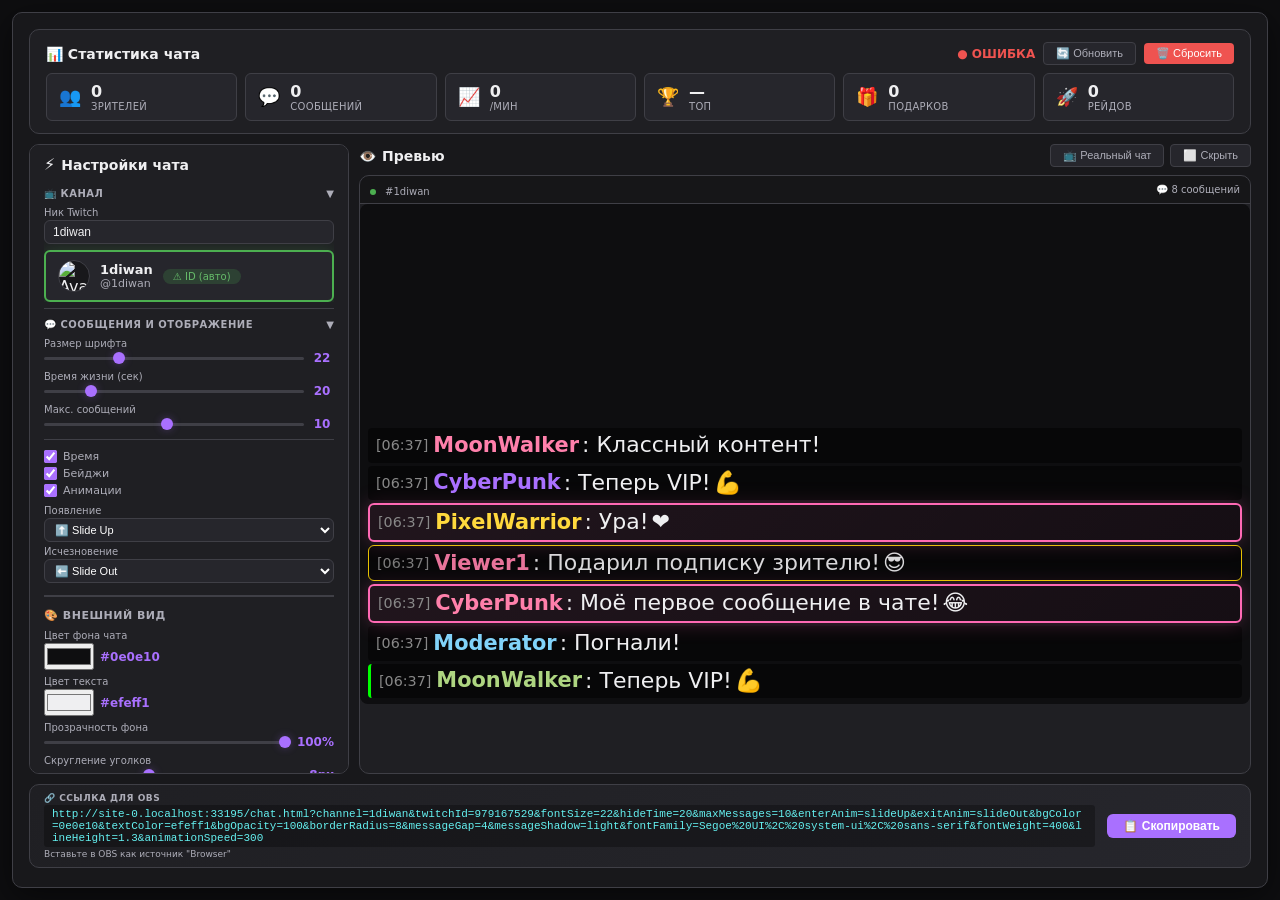
==== index.html @ 7e654dc1 "Fix conflict and set port 8080" ====
<!DOCTYPE html>
<html lang="ru">
<head>
    <meta charset="UTF-8">
    <meta name="viewport" content="width=device-width, initial-scale=1.0">
    <title>Twitch Chat Overlay - Настройка</title>
    <link rel="icon" type="image/x-icon" href="favicon.ico">
    <style>
        /* ==========================================
           ОСНОВНЫЕ СТИЛИ
           ========================================== */
        * {
            margin: 0;
            padding: 0;
            box-sizing: border-box;
        }

        :root {
            --bg-primary: #0e0e10;
            --bg-secondary: #18181b;
            --bg-card: #1f1f23;
            --bg-input: #26262c;
            --border-color: #3f3f46;
            --text-primary: #efeff1;
            --text-secondary: #adadb8;
            --accent: #a970ff;
            --accent-hover: #b481ff;
            --accent-glow: rgba(169, 112, 255, 0.3);
            --shadow: 0 8px 32px rgba(0, 0, 0, 0.5);
            --radius: 10px;
            --radius-sm: 6px;
            --transition: all 0.3s cubic-bezier(0.4, 0, 0.2, 1);
        }

        body {
            font-family: 'Segoe UI', system-ui, -apple-system, sans-serif;
            background: var(--bg-primary);
            color: var(--text-primary);
            min-height: 100vh;
            display: flex;
            justify-content: center;
            padding: 12px;
        }

        .app {
            width: 100%;
            max-width: 1400px;
            display: flex;
            flex-direction: column;
            gap: 10px;
            background: var(--bg-secondary);
            border-radius: var(--radius);
            padding: 16px;
            box-shadow: var(--shadow);
            border: 1px solid var(--border-color);
        }

        /* ==========================================
           СТАТИСТИКА (УВЕЛИЧЕННАЯ)
           ========================================== */
        .stats-panel {
            background: var(--bg-card);
            border-radius: var(--radius);
            padding: 12px 16px;
            border: 1px solid var(--border-color);
            width: 100%;
        }

        .stats-header {
            display: flex;
            justify-content: space-between;
            align-items: center;
            margin-bottom: 8px;
        }

        .stats-title {
            font-size: 14px;
            font-weight: 600;
            color: var(--text-primary);
        }

        .stats-live {
            font-size: 12px;
            font-weight: 600;
        }

        .stats-live.live {
            color: #4caf50;
            animation: livePulse 1.5s ease-in-out infinite;
        }

        .stats-live.offline {
            color: #ef5350;
            animation: none;
        }

        .stats-live.loading {
            color: #ffa726;
            animation: livePulse 1.5s ease-in-out infinite;
        }

        @keyframes livePulse {
            0%,
            100% {
                opacity: 1;
            }
            50% {
                opacity: 0.3;
            }
        }

        .stats-grid {
            display: grid;
            grid-template-columns: repeat(6, 1fr);
            gap: 8px;
        }

        .stat-card {
            background: var(--bg-input);
            border-radius: var(--radius-sm);
            padding: 8px 12px;
            display: flex;
            align-items: center;
            gap: 10px;
            border: 1px solid var(--border-color);
            transition: var(--transition);
        }

        .stat-card:hover {
            border-color: var(--accent);
        }

        .stat-icon {
            font-size: 18px;
            flex-shrink: 0;
            line-height: 1;
        }

        .stat-info {
            flex: 1;
            min-width: 0;
        }

        .stat-value {
            font-size: 16px;
            font-weight: 700;
            color: var(--text-primary);
            line-height: 1.2;
        }

        .stat-label {
            font-size: 10px;
            color: var(--text-secondary);
            text-transform: uppercase;
            letter-spacing: 0.3px;
        }

        .stats-actions {
            display: flex;
            align-items: center;
            gap: 8px;
        }

        .stats-actions button {
            background: var(--bg-input);
            border: 1px solid var(--border-color);
            border-radius: 4px;
            color: var(--text-secondary);
            padding: 4px 12px;
            font-size: 11px;
            cursor: pointer;
            transition: var(--transition);
        }

        .stats-actions button:hover {
            border-color: var(--accent);
            color: var(--text-primary);
        }

        .stats-actions button.danger {
            background: #ef5350;
            border-color: #ef5350;
            color: white;
        }

        .stats-actions button.danger:hover {
            background: #d32f2f;
        }

        /* ==========================================
           ОСНОВНАЯ СЕТКА
           ========================================== */
        .main-grid {
            display: grid;
            grid-template-columns: 320px 1fr;
            gap: 10px;
            width: 100%;
        }

        /* ==========================================
           НАСТРОЙКИ (АККОРДЕОН)
           ========================================== */
        .settings-panel {
            background: var(--bg-card);
            border-radius: var(--radius);
            padding: 10px 14px;
            border: 1px solid var(--border-color);
            max-height: 70vh;
            overflow-y: auto;
        }

        .settings-panel::-webkit-scrollbar {
            width: 3px;
        }

        .settings-panel::-webkit-scrollbar-thumb {
            background: var(--border-color);
            border-radius: 2px;
        }

        .settings-panel h2 {
            font-size: 14px;
            font-weight: 700;
            color: var(--text-primary);
            margin-bottom: 10px;
            display: flex;
            align-items: center;
            gap: 6px;
        }

        .settings-panel h2 .icon {
            font-size: 16px;
        }

        .accordion-section {
            margin-bottom: 6px;
            border-bottom: 1px solid var(--border-color);
            padding-bottom: 6px;
        }

        .accordion-section:last-child {
            border-bottom: none;
            margin-bottom: 0;
            padding-bottom: 0;
        }

        .accordion-header {
            display: flex;
            justify-content: space-between;
            align-items: center;
            cursor: pointer;
            padding: 4px 0;
            user-select: none;
            transition: var(--transition);
        }

        .accordion-header:hover {
            color: var(--text-primary);
        }

        .accordion-header .section-title {
            font-size: 10px;
            font-weight: 600;
            text-transform: uppercase;
            letter-spacing: 0.5px;
            color: var(--text-secondary);
        }

        .accordion-header .arrow {
            font-size: 10px;
            color: var(--text-secondary);
            transition: transform 0.3s;
        }

        .accordion-header .arrow.collapsed {
            transform: rotate(-90deg);
        }

        .accordion-body {
            overflow: hidden;
            max-height: 500px;
            transition: max-height 0.3s ease, padding 0.3s ease;
            padding-top: 4px;
        }

        .accordion-body.collapsed {
            max-height: 0;
            padding-top: 0;
        }

        .form-group {
            margin-bottom: 6px;
        }

        .form-group:last-child {
            margin-bottom: 0;
        }

        .form-group label {
            display: block;
            font-size: 10px;
            font-weight: 500;
            color: var(--text-secondary);
            margin-bottom: 2px;
        }

        .form-group .input-wrapper {
            display: flex;
            align-items: center;
            gap: 6px;
        }

        .form-group input[type="text"] {
            flex: 1;
            padding: 4px 8px;
            background: var(--bg-input);
            border: 1px solid var(--border-color);
            border-radius: var(--radius-sm);
            color: var(--text-primary);
            font-size: 12px;
            transition: var(--transition);
            outline: none;
        }

        .form-group input[type="text"]:focus {
            border-color: var(--accent);
            box-shadow: 0 0 0 2px var(--accent-glow);
        }

        .form-group input[type="range"] {
            flex: 1;
            -webkit-appearance: none;
            appearance: none;
            height: 3px;
            background: var(--border-color);
            border-radius: 2px;
            outline: none;
            cursor: pointer;
        }

        .form-group input[type="range"]::-webkit-slider-thumb {
            -webkit-appearance: none;
            appearance: none;
            width: 12px;
            height: 12px;
            border-radius: 50%;
            background: var(--accent);
            cursor: pointer;
            box-shadow: 0 0 8px var(--accent-glow);
        }

        .form-group input[type="range"]::-moz-range-thumb {
            width: 12px;
            height: 12px;
            border-radius: 50%;
            background: var(--accent);
            cursor: pointer;
            border: none;
        }

        .range-value {
            min-width: 24px;
            text-align: center;
            font-size: 12px;
            font-weight: 600;
            color: var(--accent);
        }

        .checkbox-group {
            display: flex;
            align-items: center;
            gap: 6px;
            padding: 2px 0;
            cursor: pointer;
        }

        .checkbox-group input[type="checkbox"] {
            width: 13px;
            height: 13px;
            accent-color: var(--accent);
            cursor: pointer;
            flex-shrink: 0;
        }

        .checkbox-group label {
            font-size: 11px;
            color: var(--text-secondary);
            cursor: pointer;
            margin-bottom: 0;
        }

        .settings-select {
            width: 100%;
            padding: 4px 6px;
            background: var(--bg-input);
            border: 1px solid var(--border-color);
            border-radius: var(--radius-sm);
            color: white;
            font-size: 11px;
            outline: none;
            transition: var(--transition);
        }

        .settings-select:focus {
            border-color: var(--accent);
        }

        /* ==========================================
           КАРТОЧКА КАНАЛА (С ОБВОДКОЙ)
           ========================================== */
        .channel-card {
            background: var(--bg-input);
            border-radius: var(--radius-sm);
            padding: 8px 12px;
            margin-top: 4px;
            display: none;
            align-items: center;
            gap: 10px;
            border: 2px solid transparent;
            transition: border-color 0.3s, box-shadow 0.3s;
        }

        .channel-card.visible {
            display: flex;
            animation: slideDown 0.3s ease-out;
        }

        .channel-card.found {
            border-color: #4caf50;
            box-shadow: 0 0 16px rgba(76, 175, 80, 0.25);
        }

        .channel-card.error {
            border-color: #ef5350;
            box-shadow: 0 0 16px rgba(244, 67, 54, 0.25);
        }

        .channel-card .avatar {
            width: 32px;
            height: 32px;
            border-radius: 50%;
            background: var(--bg-secondary);
            flex-shrink: 0;
            overflow: hidden;
            border: 1px solid var(--border-color);
        }

        .channel-card .avatar img {
            width: 100%;
            height: 100%;
            object-fit: cover;
        }

        .channel-card .info .name {
            font-size: 13px;
            font-weight: 600;
            color: var(--text-primary);
            line-height: 1.2;
        }

        .channel-card .info .login {
            font-size: 11px;
            color: var(--text-secondary);
        }

        .channel-card .status-badge {
            font-size: 10px;
            padding: 2px 10px;
            border-radius: 12px;
            font-weight: 500;
            flex-shrink: 0;
        }

        .channel-card .status-badge.loading {
            background: rgba(255, 165, 0, 0.2);
            color: #ffa726;
        }

        .channel-card .status-badge.found {
            background: rgba(76, 175, 80, 0.2);
            color: #66bb6a;
        }

        .channel-card .status-badge.error {
            background: rgba(244, 67, 54, 0.2);
            color: #ef5350;
        }

        /* ==========================================
           ПРЕВЬЮ
           ========================================== */
        .preview-panel {
            display: flex;
            flex-direction: column;
            gap: 8px;
        }

        .preview-panel .preview-header-row {
            display: flex;
            justify-content: space-between;
            align-items: center;
        }

        .preview-panel .preview-header-row h2 {
            font-size: 14px;
            font-weight: 700;
            color: var(--text-primary);
            display: flex;
            align-items: center;
            gap: 6px;
            margin: 0;
        }

        .preview-panel .preview-header-row .preview-actions {
            display: flex;
            gap: 6px;
        }

        .preview-panel .preview-header-row button {
            background: var(--bg-input);
            border: 1px solid var(--border-color);
            border-radius: 4px;
            color: var(--text-secondary);
            padding: 4px 12px;
            font-size: 11px;
            cursor: pointer;
            transition: var(--transition);
        }

        .preview-panel .preview-header-row button:hover {
            border-color: var(--accent);
            color: var(--text-primary);
        }

        .preview-panel .preview-header-row button.active {
            background: var(--accent);
            border-color: var(--accent);
            color: white;
        }

        .preview-container {
            flex: 1;
            background: var(--bg-card);
            border-radius: var(--radius);
            border: 1px solid var(--border-color);
            overflow: hidden;
            position: relative;
            min-height: 300px;
            display: flex;
            flex-direction: column;
        }

        .preview-container .preview-header {
            padding: 4px 10px;
            background: rgba(0, 0, 0, 0.3);
            border-bottom: 1px solid var(--border-color);
            display: flex;
            justify-content: space-between;
            align-items: center;
            flex-shrink: 0;
        }

        .preview-container .preview-header .dot {
            display: inline-block;
            width: 6px;
            height: 6px;
            border-radius: 50%;
            background: #4caf50;
            margin-right: 4px;
            animation: pulse 2s infinite;
        }

        .preview-container .preview-header .label {
            font-size: 10px;
            color: var(--text-secondary);
            font-weight: 500;
        }

        .preview-container .preview-header .stats {
            font-size: 10px;
            color: var(--text-secondary);
        }

        .preview-chat {
            flex: 1;
            padding: 6px 8px;
            overflow: hidden;
            display: flex;
            flex-direction: column-reverse;
            gap: 3px;
            background: radial-gradient(ellipse at center, rgba(169, 112, 255, 0.05), transparent);
            min-height: 200px;
            max-height: 500px;
            overflow-y: auto;
        }

        .preview-chat::-webkit-scrollbar {
            width: 3px;
        }

        .preview-chat::-webkit-scrollbar-thumb {
            background: var(--border-color);
            border-radius: 2px;
        }

        .preview-chat .msg {
            background: rgba(0, 0, 0, 0.5);
            padding: 3px 8px;
            border-radius: 4px;
            font-size: 12px;
            line-height: 1.3;
            display: flex;
            align-items: center;
            gap: 3px;
            flex-wrap: wrap;
            flex-shrink: 0;
        }

        .preview-chat .msg .time {
            color: #888;
            font-size: 0.65em;
            margin-right: 2px;
            flex-shrink: 0;
        }

        .preview-chat .msg .badge {
            width: 14px;
            height: 14px;
            vertical-align: middle;
            flex-shrink: 0;
            border-radius: 3px;
            display: inline-block;
        }

        .preview-chat .msg .username {
            font-weight: 700;
            flex-shrink: 0;
            font-size: 0.95em;
        }

        .preview-chat .msg .emote {
            height: 1.1em;
            width: auto;
            vertical-align: middle;
            display: inline-block;
        }

        .preview-chat .msg .text-content {
            display: inline;
            word-break: break-word;
        }

        .preview-chat .msg.broadcaster {
            border-left: 3px solid #ff0000 !important;
            padding-left: 8px !important;
        }

        .preview-chat .msg.moderator {
            border-left: 3px solid #00ff00 !important;
            padding-left: 8px !important;
        }

        .preview-chat .msg.vip {
            border-left: 3px solid #ff00ff !important;
            padding-left: 8px !important;
        }

        .preview-chat .msg.activity {
            border: 1px solid transparent !important;
            border-radius: 6px !important;
            padding: 3px 8px !important;
        }

        .preview-chat .msg.raid {
            border-color: #4caf50 !important;
        }

        .preview-chat .msg.first-message {
            border-color: #f06292 !important;
        }

        .preview-chat .msg.gift-sub {
            border-color: #ffd700 !important;
            opacity: 0.9 !important;
        }

        .preview-chat .msg.vip-assign {
            border-color: #ffb300 !important;
        }

        .preview-chat .msg.birthday {
            border-color: #ff8a65 !important;
        }

        .preview-chat .msg.mod-assign {
            border-color: #42a5f5 !important;
        }

        .preview-empty {
            flex: 1;
            display: flex;
            flex-direction: column;
            align-items: center;
            justify-content: center;
            color: var(--text-secondary);
            font-size: 12px;
            gap: 4px;
        }

        .preview-empty .icon {
            font-size: 28px;
            opacity: 0.3;
        }

        /* ==========================================
           РЕАЛЬНЫЙ ЧАТ
           ========================================== */
        #realChatContainer {
            display: none;
            flex: 1;
            padding: 6px 8px;
            overflow-y: auto;
            flex-direction: column;
            gap: 3px;
            background: radial-gradient(ellipse at center, rgba(169, 112, 255, 0.05), transparent);
            min-height: 200px;
            max-height: 500px;
        }

        #realChatContainer::-webkit-scrollbar {
            width: 3px;
        }

        #realChatContainer::-webkit-scrollbar-thumb {
            background: var(--border-color);
            border-radius: 2px;
        }

        #realChatMessages {
            display: flex;
            flex-direction: column-reverse;
            gap: 3px;
            flex: 1;
        }

        #realChatMessages .msg {
            background: rgba(0, 0, 0, 0.5);
            padding: 3px 8px;
            border-radius: 4px;
            font-size: 12px;
            line-height: 1.3;
            display: flex;
            align-items: center;
            gap: 3px;
            flex-wrap: wrap;
            flex-shrink: 0;
        }

        #realChatMessages .msg .time {
            color: #888;
            font-size: 0.65em;
            margin-right: 2px;
            flex-shrink: 0;
        }

        #realChatMessages .msg .badge {
            width: 14px;
            height: 14px;
            vertical-align: middle;
            flex-shrink: 0;
            border-radius: 3px;
            display: inline-block;
        }

        #realChatMessages .msg .username {
            font-weight: 700;
            flex-shrink: 0;
            font-size: 0.95em;
        }

        #realChatMessages .msg .emote {
            height: 1.1em;
            width: auto;
            vertical-align: middle;
            display: inline-block;
        }

        #realChatMessages .msg.broadcaster {
            border-left: 3px solid #ff0000 !important;
            padding-left: 8px !important;
        }

        #realChatMessages .msg.moderator {
            border-left: 3px solid #00ff00 !important;
            padding-left: 8px !important;
        }

        #realChatMessages .msg.vip {
            border-left: 3px solid #ff00ff !important;
            padding-left: 8px !important;
        }

        #realChatMessages .msg.activity {
            border: 1px solid transparent !important;
            border-radius: 6px !important;
            padding: 3px 8px !important;
        }

        #realChatMessages .msg.raid {
            border-color: #4caf50 !important;
        }

        #realChatMessages .msg.first-message {
            border-color: #f06292 !important;
        }

        #realChatMessages .msg.gift-sub {
            border-color: #ffd700 !important;
            opacity: 0.9 !important;
        }

        #realChatMessages .msg.vip-assign {
            border-color: #ffb300 !important;
        }

        #realChatMessages .msg.birthday {
            border-color: #ff8a65 !important;
        }

        #realChatMessages .msg.mod-assign {
            border-color: #42a5f5 !important;
        }

        /* ==========================================
           НИЖНЯЯ КАРТОЧКА
           ========================================== */
        .footer-card {
            background: linear-gradient(135deg, var(--bg-card), var(--bg-input));
            border-radius: var(--radius);
            padding: 8px 14px;
            border: 1px solid var(--border-color);
            display: flex;
            align-items: center;
            gap: 12px;
            flex-wrap: wrap;
            width: 100%;
        }

        .footer-card .link-info {
            flex: 1;
            min-width: 120px;
        }

        .footer-card .link-info .label {
            font-size: 9px;
            font-weight: 600;
            text-transform: uppercase;
            letter-spacing: 0.5px;
            color: var(--text-secondary);
            margin-bottom: 2px;
        }

        .footer-card .link-info .url {
            font-family: 'Courier New', monospace;
            font-size: 11px;
            color: #64f0f0;
            word-break: break-all;
            background: rgba(0, 0, 0, 0.3);
            padding: 3px 8px;
            border-radius: 3px;
            display: inline-block;
            max-width: 100%;
        }

        .footer-card .link-info .hint {
            font-size: 9px;
            color: var(--text-secondary);
            margin-top: 2px;
        }

        .footer-card .btn-copy {
            padding: 5px 16px;
            background: var(--accent);
            border: none;
            border-radius: var(--radius-sm);
            color: white;
            font-size: 12px;
            font-weight: 600;
            cursor: pointer;
            transition: var(--transition);
            white-space: nowrap;
        }

        .footer-card .btn-copy:hover {
            background: var(--accent-hover);
            transform: translateY(-1px);
            box-shadow: 0 4px 16px var(--accent-glow);
        }

        .footer-card .btn-copy.copied {
            background: #43a047;
        }

        /* ==========================================
           АНИМАЦИИ
           ========================================== */
        @keyframes slideDown {
            from {
                opacity: 0;
                transform: translateY(-6px);
            }
            to {
                opacity: 1;
                transform: translateY(0);
            }
        }

        @keyframes pulse {
            0%,
            100% {
                opacity: 1;
            }
            50% {
                opacity: 0.4;
            }
        }

        @keyframes enterFade {
            from {
                opacity: 0;
            }
            to {
                opacity: 1;
            }
        }

        @keyframes enterSlideUp {
            from {
                opacity: 0;
                transform: translateY(20px);
            }
            to {
                opacity: 1;
                transform: translateY(0);
            }
        }

        @keyframes enterSlideLeft {
            from {
                opacity: 0;
                transform: translateX(-20px);
            }
            to {
                opacity: 1;
                transform: translateX(0);
            }
        }

        @keyframes enterScale {
            from {
                opacity: 0;
                transform: scale(0.7);
            }
            to {
                opacity: 1;
                transform: scale(1);
            }
        }

        @keyframes enterBounce {
            0% {
                opacity: 0;
                transform: scale(0.3);
            }
            50% {
                opacity: 1;
                transform: scale(1.05);
            }
            70% {
                transform: scale(0.95);
            }
            100% {
                transform: scale(1);
            }
        }

        @keyframes enterGlitch {
            0% {
                opacity: 0;
                transform: translateX(-8px) skewX(-3deg);
            }
            20% {
                opacity: 1;
                transform: translateX(4px) skewX(2deg);
            }
            40% {
                transform: translateX(-3px) skewX(-1deg);
            }
            60% {
                transform: translateX(2px) skewX(1deg);
            }
            80% {
                transform: translateX(-1px) skewX(0deg);
            }
            100% {
                transform: translateX(0) skewX(0);
            }
        }

        @keyframes exitFadeOut {
            from {
                opacity: 1;
            }
            to {
                opacity: 0;
            }
        }

        @keyframes exitSlideOut {
            from {
                opacity: 1;
                transform: translateX(0);
            }
            to {
                opacity: 0;
                transform: translateX(40px);
            }
        }

        @keyframes exitScaleOut {
            from {
                opacity: 1;
                transform: scale(1);
            }
            to {
                opacity: 0;
                transform: scale(0.3);
            }
        }

        @keyframes exitShrink {
            from {
                opacity: 1;
                transform: scale(1) translateY(0);
                max-height: 200px;
                padding: 3px 8px;
                margin-bottom: 3px;
            }
            to {
                opacity: 0;
                transform: scale(0.5) translateY(-15px);
                max-height: 0;
                padding: 0 8px;
                margin-bottom: 0;
            }
        }

        @keyframes exitExplode {
            0% {
                opacity: 1;
                transform: scale(1) rotate(0deg);
            }
            30% {
                opacity: 1;
                transform: scale(1.2) rotate(3deg);
            }
            100% {
                opacity: 0;
                transform: scale(0.1) rotate(20deg);
            }
        }

        .preview-chat .msg.enter-fade {
            animation: enterFade 0.3s ease-out forwards;
        }

        .preview-chat .msg.enter-slideUp {
            animation: enterSlideUp 0.3s ease-out forwards;
        }

        .preview-chat .msg.enter-slideLeft {
            animation: enterSlideLeft 0.3s ease-out forwards;
        }

        .preview-chat .msg.enter-scale {
            animation: enterScale 0.3s ease-out forwards;
        }

        .preview-chat .msg.enter-bounce {
            animation: enterBounce 0.5s cubic-bezier(0.34, 1.56, 0.64, 1) forwards;
        }

        .preview-chat .msg.enter-glitch {
            animation: enterGlitch 0.4s ease-out forwards;
        }

        .preview-chat .msg.exit-fadeOut {
            animation: exitFadeOut 0.3s ease-in forwards;
        }

        .preview-chat .msg.exit-slideOut {
            animation: exitSlideOut 0.3s ease-in forwards;
        }

        .preview-chat .msg.exit-scaleOut {
            animation: exitScaleOut 0.3s ease-in forwards;
        }

        .preview-chat .msg.exit-shrink {
            animation: exitShrink 0.4s ease-in forwards;
            overflow: hidden;
        }

        .preview-chat .msg.exit-explode {
            animation: exitExplode 0.4s ease-in forwards;
        }

        #realChatMessages .msg.enter-fade {
            animation: enterFade 0.3s ease-out forwards;
        }

        #realChatMessages .msg.enter-slideUp {
            animation: enterSlideUp 0.3s ease-out forwards;
        }

        #realChatMessages .msg.enter-slideLeft {
            animation: enterSlideLeft 0.3s ease-out forwards;
        }

        #realChatMessages .msg.enter-scale {
            animation: enterScale 0.3s ease-out forwards;
        }

        #realChatMessages .msg.enter-bounce {
            animation: enterBounce 0.5s cubic-bezier(0.34, 1.56, 0.64, 1) forwards;
        }

        #realChatMessages .msg.enter-glitch {
            animation: enterGlitch 0.4s ease-out forwards;
        }

        #realChatMessages .msg.exit-fadeOut {
            animation: exitFadeOut 0.3s ease-in forwards;
        }

        #realChatMessages .msg.exit-slideOut {
            animation: exitSlideOut 0.3s ease-in forwards;
        }

        #realChatMessages .msg.exit-scaleOut {
            animation: exitScaleOut 0.3s ease-in forwards;
        }

        #realChatMessages .msg.exit-shrink {
            animation: exitShrink 0.4s ease-in forwards;
            overflow: hidden;
        }

        #realChatMessages .msg.exit-explode {
            animation: exitExplode 0.4s ease-in forwards;
        }

        /* ==========================================
           АДАПТИВНОСТЬ
           ========================================== */
        @media (max-width: 1024px) {
            .main-grid {
                grid-template-columns: 1fr;
            }
            .stats-grid {
                grid-template-columns: repeat(3, 1fr);
            }
        }

        @media (max-width: 600px) {
            .app {
                padding: 8px;
            }
            .stats-grid {
                grid-template-columns: repeat(2, 1fr);
            }
            .settings-panel {
                padding: 8px 10px;
                max-height: 300px;
            }
            .footer-card {
                flex-direction: column;
                align-items: stretch;
            }
            .footer-card .btn-copy {
                justify-content: center;
            }
            .preview-container {
                min-height: 200px;
            }
            .preview-chat {
                max-height: 300px;
            }
            #realChatContainer {
                max-height: 300px;
            }
        }

        @media (max-width: 400px) {
            .stats-grid {
                grid-template-columns: 1fr;
            }
        }

        ::-webkit-scrollbar {
            width: 4px;
            height: 4px;
        }

        ::-webkit-scrollbar-track {
            background: var(--bg-secondary);
            border-radius: 2px;
        }

        ::-webkit-scrollbar-thumb {
            background: var(--border-color);
            border-radius: 2px;
        }

        ::-webkit-scrollbar-thumb:hover {
            background: var(--accent);
        }

        .toggle-btn-active {
            background: #43a047 !important;
            border-color: #43a047 !important;
            color: white !important;
        }

        .toggle-btn-active:hover {
            background: #388e3c !important;
        }

        /* ==========================================
           ПЕРВОЕ СООБЩЕНИЕ ДЛЯ ПРЕВЬЮ
           ========================================== */
        .preview-chat .msg.first-message {
            border: 2px solid #ff69b4 !important;
            box-shadow: 0 0 20px rgba(255, 105, 180, 0.25) !important;
            background: linear-gradient(135deg, rgba(255, 105, 180, 0.08), rgba(255, 20, 147, 0.03)) !important;
        }

        .preview-chat .msg.first-message .first-icon {
            display: inline-block;
            margin-right: 4px;
            font-size: 0.9em;
            vertical-align: middle;
            animation: firstSparkle 2s ease-in-out infinite;
        }

        #realChatMessages .msg.first-message {
            border: 2px solid #ff69b4 !important;
            box-shadow: 0 0 20px rgba(255, 105, 180, 0.25) !important;
            background: linear-gradient(135deg, rgba(255, 105, 180, 0.08), rgba(255, 20, 147, 0.03)) !important;
        }

        #realChatMessages .msg.first-message .first-icon {
            display: inline-block;
            margin-right: 4px;
            font-size: 0.9em;
            vertical-align: middle;
            animation: firstSparkle 2s ease-in-out infinite;
        }

        @keyframes firstSparkle {
            0%,
            100% {
                opacity: 1;
                transform: scale(1);
            }
            50% {
                opacity: 0.6;
                transform: scale(1.2);
            }
        }

    </style>
</head>
<body>

    <div class="app">
        <!-- СТАТИСТИКА -->
        <div class="stats-panel">
            <div class="stats-header">
                <span class="stats-title">📊 Статистика чата</span>
                <div style="display:flex; align-items:center; gap:8px;">
                    <span class="stats-live loading" id="statsStatus">● ЗАГРУЗКА</span>
                    <button id="refreshStatsBtn" style="background:var(--bg-input); border:1px solid var(--border-color); border-radius:4px; color:var(--text-secondary); padding:4px 12px; font-size:11px; cursor:pointer; transition:var(--transition);">
                        🔄 Обновить
                    </button>
                    <button id="resetStatsBtn" style="background:#ef5350; border:none; border-radius:4px; color:white; padding:4px 12px; font-size:11px; cursor:pointer; transition:var(--transition);">
                        🗑️ Сбросить
                    </button>
                </div>
            </div>
            <div class="stats-grid">
                <div class="stat-card">
                    <div class="stat-icon">👥</div>
                    <div class="stat-info">
                        <div class="stat-value" id="statViewers">0</div>
                        <div class="stat-label">Зрителей</div>
                    </div>
                </div>
                <div class="stat-card">
                    <div class="stat-icon">💬</div>
                    <div class="stat-info">
                        <div class="stat-value" id="statMessages">0</div>
                        <div class="stat-label">Сообщений</div>
                    </div>
                </div>
                <div class="stat-card">
                    <div class="stat-icon">📈</div>
                    <div class="stat-info">
                        <div class="stat-value" id="statSpeed">0</div>
                        <div class="stat-label">/мин</div>
                    </div>
                </div>
                <div class="stat-card">
                    <div class="stat-icon">🏆</div>
                    <div class="stat-info">
                        <div class="stat-value" id="statTopChatter">—</div>
                        <div class="stat-label">Топ</div>
                    </div>
                </div>
                <div class="stat-card">
                    <div class="stat-icon">🎁</div>
                    <div class="stat-info">
                        <div class="stat-value" id="statGifts">0</div>
                        <div class="stat-label">Подарков</div>
                    </div>
                </div>
                <div class="stat-card">
                    <div class="stat-icon">🚀</div>
                    <div class="stat-info">
                        <div class="stat-value" id="statRaids">0</div>
                        <div class="stat-label">Рейдов</div>
                    </div>
                </div>
            </div>
        </div>

        <!-- ОСНОВНАЯ СЕТКА -->
        <div class="main-grid">
            <!-- НАСТРОЙКИ (АККОРДЕОН) -->
            <div class="settings-panel">
                <h2>
                    <span class="icon">⚡</span>
                    Настройки чата
                </h2>

                <!-- Канал -->
                <div class="accordion-section">
                    <div class="accordion-header" onclick="toggleAccordion(this)">
                        <span class="section-title">📺 Канал</span>
                        <span class="arrow">▼</span>
                    </div>
                    <div class="accordion-body">
                        <div class="form-group">
                            <label for="channel">Ник Twitch</label>
                            <div class="input-wrapper">
                                <input type="text" id="channel" value="1diwan" placeholder="Введите ник">
                            </div>
                        </div>
                        <div id="channelCard" class="channel-card">
                            <div class="avatar">
                                <img id="avatarImg" src="" alt="Avatar">
                            </div>
                            <div class="info">
                                <div class="name" id="displayName">—</div>
                                <div class="login" id="channelLogin">@—</div>
                            </div>
                            <div class="status-badge" id="channelStatus">⏳ Поиск...</div>
                        </div>
                    </div>
                </div>

                <!-- Сообщения и Отображение (ОБЪЕДИНЕНО) -->
                <div class="accordion-section">
                    <div class="accordion-header" onclick="toggleAccordion(this)">
                        <span class="section-title">💬 Сообщения и отображение</span>
                        <span class="arrow">▼</span>
                    </div>
                    <div class="accordion-body">
                        <div class="form-group">
                            <label for="fontSize">Размер шрифта</label>
                            <div class="input-wrapper">
                                <input type="range" id="fontSize" min="12" max="48" value="22" step="1">
                                <span class="range-value" id="fontSizeValue">22</span>
                            </div>
                        </div>
                        <div class="form-group">
                            <label for="hideTime">Время жизни (сек)</label>
                            <div class="input-wrapper">
                                <input type="range" id="hideTime" min="0" max="120" value="20" step="1">
                                <span class="range-value" id="hideTimeValue">20</span>
                            </div>
                        </div>
                        <div class="form-group">
                            <label for="maxMessages">Макс. сообщений</label>
                            <div class="input-wrapper">
                                <input type="range" id="maxMessages" min="1" max="20" value="10" step="1">
                                <span class="range-value" id="maxMessagesValue">10</span>
                            </div>
                        </div>
                        <div style="margin-top:8px; padding-top:8px; border-top:1px solid var(--border-color);">
                            <div class="checkbox-group">
                                <input type="checkbox" id="showTime" checked>
                                <label for="showTime">Время</label>
                            </div>
                            <div class="checkbox-group">
                                <input type="checkbox" id="showBadges" checked>
                                <label for="showBadges">Бейджи</label>
                            </div>
                            <div class="checkbox-group">
                                <input type="checkbox" id="showAnimations" checked>
                                <label for="showAnimations">Анимации</label>
                            </div>
                            <div style="margin-top:6px;">
                                <label style="font-size:10px; color:var(--text-secondary); display:block; margin-bottom:2px;">Появление</label>
                                <select id="enterAnimation" class="settings-select">
                                    <option value="fade">🌫️ Fade</option>
                                    <option value="slideUp" selected>⬆️ Slide Up</option>
                                    <option value="slideLeft">➡️ Slide Left</option>
                                    <option value="scale">🔍 Scale</option>
                                    <option value="bounce">🏀 Bounce</option>
                                    <option value="glitch">📺 Glitch</option>
                                </select>
                            </div>
                            <div style="margin-top:4px;">
                                <label style="font-size:10px; color:var(--text-secondary); display:block; margin-bottom:2px;">Исчезновение</label>
                                <select id="exitAnimation" class="settings-select">
                                    <option value="fadeOut">🌫️ Fade Out</option>
                                    <option value="slideOut" selected>⬅️ Slide Out</option>
                                    <option value="scaleOut">🔍 Scale Out</option>
                                    <option value="shrink">📐 Shrink</option>
                                    <option value="explode">💥 Explode</option>
                                </select>
                            </div>
                        </div>
                    </div>
                    <div style="margin-top:12px; padding-top:12px; border-top:2px solid var(--border-color);">
    <div style="font-size:11px; font-weight:600; color:var(--text-secondary); text-transform:uppercase; letter-spacing:0.5px; margin-bottom:8px;">
        🎨 Внешний вид
    </div>
    
    <!-- Цвет фона чата -->
    <div class="form-group">
        <label for="bgColor">Цвет фона чата</label>
        <div class="input-wrapper">
            <input type="color" id="bgColor" value="#0e0e10">
            <span class="range-value" id="bgColorValue">#0e0e10</span>
        </div>
    </div>
    
    <!-- Цвет текста -->
    <div class="form-group">
        <label for="textColor">Цвет текста</label>
        <div class="input-wrapper">
            <input type="color" id="textColor" value="#efeff1">
            <span class="range-value" id="textColorValue">#efeff1</span>
        </div>
    </div>
    
    <!-- Прозрачность фона -->
    <div class="form-group">
        <label for="bgOpacity">Прозрачность фона</label>
        <div class="input-wrapper">
            <input type="range" id="bgOpacity" min="0" max="100" value="100" step="1">
            <span class="range-value" id="bgOpacityValue">100%</span>
        </div>
    </div>
    
    <!-- Скругление уголков -->
    <div class="form-group">
        <label for="borderRadius">Скругление уголков</label>
        <div class="input-wrapper">
            <input type="range" id="borderRadius" min="0" max="20" value="8" step="1">
            <span class="range-value" id="borderRadiusValue">8px</span>
        </div>
    </div>
    
    <!-- Отступы между сообщениями -->
    <div class="form-group">
        <label for="messageGap">Отступы между сообщениями</label>
        <div class="input-wrapper">
            <input type="range" id="messageGap" min="0" max="20" value="4" step="1">
            <span class="range-value" id="messageGapValue">4px</span>
        </div>
    </div>
    
    <!-- Тень сообщений -->
    <div class="form-group">
        <label for="messageShadow">Тень сообщений</label>
        <div class="input-wrapper">
            <select id="messageShadow" class="settings-select">
                <option value="none">Нет</option>
                <option value="light" selected>Лёгкая</option>
                <option value="medium">Средняя</option>
                <option value="heavy">Сильная</option>
            </select>
        </div>
    </div>
    
    <!-- Шрифт -->
    <div class="form-group">
        <label for="fontFamily">Шрифт</label>
        <div class="input-wrapper">
            <select id="fontFamily" class="settings-select">
                <option value="Segoe UI, system-ui, sans-serif">Segoe UI</option>
                <option value="Roboto, sans-serif">Roboto</option>
                <option value="Montserrat, sans-serif">Montserrat</option>
                <option value="Courier New, monospace">Courier New</option>
                <option value="Arial, sans-serif">Arial</option>
                <option value="Georgia, serif">Georgia</option>
            </select>
        </div>
    </div>
    
    <!-- Жирность текста -->
    <div class="form-group">
        <label for="fontWeight">Жирность текста</label>
        <div class="input-wrapper">
            <select id="fontWeight" class="settings-select">
                <option value="300">Светлый (300)</option>
                <option value="400" selected>Обычный (400)</option>
                <option value="600">Полужирный (600)</option>
                <option value="700">Жирный (700)</option>
            </select>
        </div>
    </div>
    
    <!-- Межстрочный интервал -->
    <div class="form-group">
        <label for="lineHeight">Межстрочный интервал</label>
        <div class="input-wrapper">
            <input type="range" id="lineHeight" min="1" max="2" value="1.3" step="0.1">
            <span class="range-value" id="lineHeightValue">1.3</span>
        </div>
    </div>
    
    <!-- Скорость анимации -->
    <div class="form-group">
        <label for="animationSpeed">Скорость анимации</label>
        <div class="input-wrapper">
            <input type="range" id="animationSpeed" min="100" max="1000" value="300" step="50">
            <span class="range-value" id="animationSpeedValue">300ms</span>
        </div>
    </div>
</div>
                </div>
            </div>

            <!-- ПРЕВЬЮ -->
            <div class="preview-panel">
                <div class="preview-header-row">
                    <h2>
                        <span>👁️</span>
                        <span id="previewTitle">Превью</span>
                    </h2>
                    <div class="preview-actions">
                        <button id="toggleChatBtn">📺 Реальный чат</button>
                        <button id="hidePreviewBtn" title="Скрыть/показать превью">⬜ Скрыть</button>
                    </div>
                </div>

                <div class="preview-container" id="previewContainer">
                    <div class="preview-header">
                        <div>
                            <span class="dot"></span>
                            <span class="label" id="previewChannel">#1diwan</span>
                        </div>
                        <span class="stats" id="previewStats">💬 0</span>
                    </div>

                    <!-- Превью -->
                    <div class="preview-chat" id="previewChat">
                        <div class="preview-empty">
                            <div class="icon">💬</div>
                            <div>Сообщения появятся здесь</div>
                        </div>
                    </div>

                    <!-- Реальный чат -->
                    <div id="realChatContainer">
                        <div class="preview-empty" id="realChatEmpty">
                            <div class="icon">💬</div>
                            <div>Подключение к чату...</div>
                            <div style="font-size:10px; opacity:0.6;" id="realChatStatus">Ожидание</div>
                        </div>
                        <div id="realChatMessages"></div>
                    </div>
                </div>
            </div>
        </div>

        <!-- НИЖНЯЯ КАРТОЧКА -->
        <div class="footer-card">
            <div class="link-info">
                <div class="label">🔗 Ссылка для OBS</div>
                <div class="url" id="outputUrl">Генерация...</div>
                <div class="hint">Вставьте в OBS как источник "Browser"</div>
            </div>
            <button class="btn-copy" id="copyBtn">📋 Скопировать</button>
        </div>
    </div>

    <input type="hidden" id="twitchId">

    <script>
        // ==========================================
        // АККОРДЕОН
        // ==========================================
        function toggleAccordion(header) {
            const body = header.nextElementSibling;
            const arrow = header.querySelector('.arrow');

            if (body.classList.contains('collapsed')) {
                body.classList.remove('collapsed');
                arrow.classList.remove('collapsed');
            } else {
                body.classList.add('collapsed');
                arrow.classList.add('collapsed');
            }
        }

        // По умолчанию все секции открыты
        document.querySelectorAll('.accordion-body').forEach(el => {
            el.classList.remove('collapsed');
        });
        document.querySelectorAll('.accordion-header .arrow').forEach(el => {
            el.classList.remove('collapsed');
        });

        // ==========================================
        // СКРЫТИЕ ПРЕВЬЮ
        // ==========================================
        let isPreviewHidden = false;
        document.getElementById('hidePreviewBtn').addEventListener('click', function() {
            const container = document.getElementById('previewContainer');
            isPreviewHidden = !isPreviewHidden;

            if (isPreviewHidden) {
                container.style.display = 'none';
                this.textContent = '⬛ Показать';
                this.title = 'Показать превью';
            } else {
                container.style.display = 'flex';
                this.textContent = '⬜ Скрыть';
                this.title = 'Скрыть превью';
            }
        });

        // ==========================================
        // ЭЛЕМЕНТЫ
        // ==========================================
        const channelInput = document.getElementById('channel');
        const twitchIdInput = document.getElementById('twitchId');
        const outputUrl = document.getElementById('outputUrl');
        const copyBtn = document.getElementById('copyBtn');
        const previewChat = document.getElementById('previewChat');
        const previewChannel = document.getElementById('previewChannel');
        const previewStats = document.getElementById('previewStats');

        const channelCard = document.getElementById('channelCard');
        const avatarImg = document.getElementById('avatarImg');
        const displayName = document.getElementById('displayName');
        const channelLogin = document.getElementById('channelLogin');
        const channelStatus = document.getElementById('channelStatus');

        const fontSize = document.getElementById('fontSize');
        const fontSizeValue = document.getElementById('fontSizeValue');
        const hideTime = document.getElementById('hideTime');
        const hideTimeValue = document.getElementById('hideTimeValue');
        const maxMessages = document.getElementById('maxMessages');
        const maxMessagesValue = document.getElementById('maxMessagesValue');

        const showTime = document.getElementById('showTime');
        const showBadges = document.getElementById('showBadges');
        const showAnimations = document.getElementById('showAnimations');
        const enterAnimation = document.getElementById('enterAnimation');
        const exitAnimation = document.getElementById('exitAnimation');
        // ==========================================
// НОВЫЕ НАСТРОЙКИ ВНЕШНЕГО ВИДА
// ==========================================
const bgColor = document.getElementById('bgColor');
const bgColorValue = document.getElementById('bgColorValue');
const textColor = document.getElementById('textColor');
const textColorValue = document.getElementById('textColorValue');
const bgOpacity = document.getElementById('bgOpacity');
const bgOpacityValue = document.getElementById('bgOpacityValue');
const borderRadius = document.getElementById('borderRadius');
const borderRadiusValue = document.getElementById('borderRadiusValue');
const messageGap = document.getElementById('messageGap');
const messageGapValue = document.getElementById('messageGapValue');
const messageShadow = document.getElementById('messageShadow');
const fontFamily = document.getElementById('fontFamily');
const fontWeight = document.getElementById('fontWeight');
const lineHeight = document.getElementById('lineHeight');
const lineHeightValue = document.getElementById('lineHeightValue');
const animationSpeed = document.getElementById('animationSpeed');
const animationSpeedValue = document.getElementById('animationSpeedValue');

        // ==========================================
        // ПЕРЕМЕННЫЕ ДЛЯ ПРЕВЬЮ
        // ==========================================
        let previewInterval = null;
        let messageTimers = [];
        let currentPreviewMessages = [];
        let messageElements = new Map();
        let isPreviewRunning = false;

        // ==========================================
        // СТАТИСТИКА
        // ==========================================
        const stats = {
            viewers: new Set(),
            totalMessages: 0,
            messageTimestamps: [],
            topChatter: {},
            gifts: 0,
            raids: 0
        };

        function updateStatsDisplay() {
            document.getElementById('statViewers').textContent = stats.viewers.size;
            document.getElementById('statMessages').textContent = stats.totalMessages;
            document.getElementById('statGifts').textContent = stats.gifts;
            document.getElementById('statRaids').textContent = stats.raids;

            const now = Date.now();
            const oneMinuteAgo = now - 60000;
            stats.messageTimestamps = stats.messageTimestamps.filter(t => t > oneMinuteAgo);
            document.getElementById('statSpeed').textContent = stats.messageTimestamps.length;

            let topUser = '—';
            let topCount = 0;
            for (const [user, count] of Object.entries(stats.topChatter)) {
                if (count > topCount) {
                    topCount = count;
                    topUser = user;
                }
            }
            document.getElementById('statTopChatter').textContent = topUser !== '—' ? `${topUser} (${topCount})` : '—';
        }

        function processRealMessageForStats(user, text, badges) {
            stats.viewers.add(user);
            stats.totalMessages++;
            stats.messageTimestamps.push(Date.now());

            if (!stats.topChatter[user]) stats.topChatter[user] = 0;
            stats.topChatter[user]++;

            const activity = detectActivity(text, user, badges);
            if (activity.type === 'gift-sub') stats.gifts++;
            else if (activity.type === 'raid') stats.raids++;

            updateStatsDisplay();
        }

        function resetStats() {
            stats.viewers.clear();
            stats.totalMessages = 0;
            stats.messageTimestamps = [];
            stats.topChatter = {};
            stats.gifts = 0;
            stats.raids = 0;
            updateStatsDisplay();
        }

        // ==========================================
        // ВСПОМОГАТЕЛЬНЫЕ ФУНКЦИИ
        // ==========================================
        function escapeHTML(str = "") {
            return String(str).replace(/[&<>"']/g, match => {
                const escapeMap = {
                    '&': '&amp;',
                    '<': '&lt;',
                    '>': '&gt;',
                    '"': '&quot;',
                    "'": '&#39;'
                };
                return escapeMap[match];
            });
        }

        function getRandomItem(arr) {
            return arr[Math.floor(Math.random() * arr.length)];
        }

        function getRandomInt(min, max) {
            return Math.floor(Math.random() * (max - min + 1)) + min;
        }

        // ==========================================
        // БАЗА ДАННЫХ СМАЙЛИКОВ
        // ==========================================
        const emotesDB = {
            'kappa': 'https://static-cdn.jtvnw.net/emoticons/v2/25/default/dark/3.0',
            'pogchamp': 'https://static-cdn.jtvnw.net/emoticons/v2/88/default/dark/3.0',
            'kreygasm': 'https://static-cdn.jtvnw.net/emoticons/v2/41/default/dark/3.0',
            'residentsleeper': 'https://static-cdn.jtvnw.net/emoticons/v2/245/default/dark/3.0',
            'dansgame': 'https://static-cdn.jtvnw.net/emoticons/v2/33/default/dark/3.0',
            'failfish': 'https://static-cdn.jtvnw.net/emoticons/v2/26/default/dark/3.0',
            'kappapride': 'https://static-cdn.jtvnw.net/emoticons/v2/55338/default/dark/3.0',
            'wutface': 'https://static-cdn.jtvnw.net/emoticons/v2/28/default/dark/3.0',
            'biblethump': 'https://static-cdn.jtvnw.net/emoticons/v2/86/default/dark/3.0',
            'kkona': 'https://static-cdn.jtvnw.net/emoticons/v2/7074/default/dark/3.0',
            'trihard': 'https://static-cdn.jtvnw.net/emoticons/v2/52/default/dark/3.0',
            'lul': 'https://static-cdn.jtvnw.net/emoticons/v2/425318/default/dark/3.0',
            'jebaited': 'https://static-cdn.jtvnw.net/emoticons/v2/114836/default/dark/3.0',
            'cmonbruh': 'https://static-cdn.jtvnw.net/emoticons/v2/150718/default/dark/3.0',
            'forsen': 'https://static-cdn.jtvnw.net/emoticons/v2/31725/default/dark/3.0',
            'pogu': 'https://static-cdn.jtvnw.net/emoticons/v2/425318/default/dark/3.0',
            'pepega': 'https://cdn.betterttv.net/emote/5e1721e91c940226bed2a6a3/3x',
            'feelsdankman': 'https://cdn.betterttv.net/emote/5e17216d1c940226bed2a69a/3x',
            'sadge': 'https://cdn.betterttv.net/emote/5e1720b31c940226bed2a662/3x',
            'kekw': 'https://cdn.betterttv.net/emote/5e1720d11c940226bed2a664/3x',
            'pepehands': 'https://cdn.betterttv.net/emote/5e17211c1c940226bed2a67c/3x',
            'monkagiga': 'https://cdn.betterttv.net/emote/5e1721a11c940226bed2a68b/3x',
            'monkahmm': 'https://cdn.betterttv.net/emote/5e1721c31c940226bed2a699/3x',
            'omegalul': 'https://cdn.betterttv.net/emote/5e1721aa1c940226bed2a68f/3x',
            'pepelaugh': 'https://cdn.betterttv.net/emote/5e1721c81c940226bed2a69b/3x',
            'gigachad': 'https://cdn.betterttv.net/emote/5e1721a61c940226bed2a68d/3x',
            'poggers': 'https://cdn.betterttv.net/emote/5e1720db1c940226bed2a668/3x',
            'monkaw': 'https://cdn.betterttv.net/emote/5e17219d1c940226bed2a689/3x',
            '7tv': 'https://cdn.7tv.app/emote/01GB4CK01800090V9B3D8CGEEX/1x.avif',
            'pepega7': 'https://cdn.7tv.app/emote/01J8NMZ2HG0005G1FWF2H9Y615/1x.avif',
            'pog7': 'https://cdn.7tv.app/emote/01G4GQC5H0000D3DGNAYJJP8EB/1x.avif',
            'sadge7': 'https://cdn.7tv.app/emote/01F9EM2ETG000E7SC8F953GXCX/1x.avif',
            'kekw7': 'https://cdn.7tv.app/emote/01GAZ4SBX80007YCE2RXBT44B2/1x.avif',
            'monka7': 'https://cdn.7tv.app/emote/01FTEZEE900001E12995B12GR4/1x.avif',
            'pepe': 'https://cdn.frankerfacez.com/emote/105518/4',
            'pepesad': 'https://cdn.frankerfacez.com/emote/105519/4',
            'monkas': 'https://cdn.frankerfacez.com/emote/105523/4',
            'monkaw': 'https://cdn.frankerfacez.com/emote/105524/4',
            'monkahmm': 'https://cdn.frankerfacez.com/emote/105525/4',
            'monkagiga': 'https://cdn.frankerfacez.com/emote/105526/4',
        };

        const emoteAliases = {
            'pog': 'pogchamp',
            'pogu': 'pogchamp',
            'lulw': 'lul',
            'omegalulw': 'omegalul',
            'sad': 'sadge',
            'monka': 'monkas',
            'kek': 'kekw',
        };

        function parseEmotes(text) {
            if (!text) return '';
            let result = text;
            const sortedKeys = Object.keys(emotesDB).filter(key => key.length > 1).sort((a, b) => b.length - a.length);
            sortedKeys.forEach(key => {
                const url = emotesDB[key];
                if (!url || url.length <= 2) return;
                const regex = new RegExp(`(^|\\s)${key}(?=\\s|$|[.,!?])`, 'gi');
                result = result.replace(regex, (match, prefix) => {
                    const space = prefix || '';
                    return `${space}<img class="emote" src="${url}" alt="${key}" title="${key}" loading="lazy" onerror="this.style.display='none'">`;
                });
            });
            Object.keys(emoteAliases).forEach(alias => {
                const target = emoteAliases[alias];
                const url = emotesDB[target];
                if (!url) return;
                const regex = new RegExp(`(^|\\s)${alias}(?=\\s|$|[.,!?])`, 'gi');
                result = result.replace(regex, (match, prefix) => {
                    const space = prefix || '';
                    return `${space}<img class="emote" src="${url}" alt="${alias}" title="${alias}" loading="lazy" onerror="this.style.display='none'">`;
                });
            });
            const unicodeEmojis = ['😊', '❤️', '👋', '🎵', '🔥', '😂', '😍', '💀', '✨', '🎉', '🙌', '💯', '👀', '🤔', '😅', '🤣', '😘', '🥰', '😎',
                '🤗', '😇', '🤩', '😈', '👿', '💪', '🦍', '🐒', '🐱', '🐶', '🐺', '🦊', '🐻', '🐼', '🐨', '🐯', '🦁', '🐮', '🐷', '💙', '💚', '💖',
                '💜', '🧡', '💛', '🖤'
            ];
            unicodeEmojis.forEach(emoji => {
                const regex = new RegExp(emoji, 'g');
                result = result.replace(regex, `<span class="text-content">${emoji}</span>`);
            });
            return result;
        }

        // ==========================================
        // ЗАГРУЗКА СМАЙЛИКОВ ДЛЯ РЕАЛЬНОГО ЧАТА
        // ==========================================
        async function loadChatEmotes() {
            try {
                const response7tv = await fetch(`https://7tv.io/v3/users/twitch/${twitchIdInput.value || '471329642'}`);
                if (response7tv.ok) {
                    const data = await response7tv.json();
                    if (data.emote_set && data.emote_set.emotes) {
                        data.emote_set.emotes.forEach(emote => {
                            sevenTVEmotes[emote.name] = `https:${emote.data.host.url}/4x.webp`;
                        });
                    }
                }

                const responseBttv = await fetch(
                    `https://api.betterttv.net/3/cached/users/twitch/${twitchIdInput.value || '471329642'}`);
                if (responseBttv.ok) {
                    const data = await responseBttv.json();
                    const allEmotes = [...(data.channelEmotes || []), ...(data.sharedEmotes || [])];
                    allEmotes.forEach(emote => {
                        bttvEmotes[emote.code] = `https://cdn.betterttv.net/emote/${emote.id}/3x`;
                    });
                }

                const responseFfz = await fetch(
                    `https://api.frankerfacez.com/v1/room/id/${twitchIdInput.value || '471329642'}`);
                if (responseFfz.ok) {
                    const data = await responseFfz.json();
                    const sets = data.sets || {};
                    Object.values(sets).forEach(set => {
                        if (!set.emoticons) return;
                        set.emoticons.forEach(emote => {
                            const url = emote.urls["4"] || emote.urls["2"] || emote.urls["1"];
                            if (url) {
                                ffzEmotes[emote.name] = url.startsWith("//") ? "https:" + url : url;
                            }
                        });
                    });
                }

                console.log('✅ Смайлики загружены для реального чата:', {
                    sevenTV: Object.keys(sevenTVEmotes).length,
                    bttv: Object.keys(bttvEmotes).length,
                    ffz: Object.keys(ffzEmotes).length
                });
            } catch (err) {
                console.error('❌ Ошибка загрузки смайликов:', err);
            }
        }

        // ==========================================
        // ЗАГРУЗКА БЕЙДЖЕЙ ДЛЯ РЕАЛЬНОГО ЧАТА
        // ==========================================
        let badgeMap = {};
        let channelBadgeMap = {};

        async function loadBadges() {
            try {
                const res = await fetch(`${API_URL}/badges/global`);
                if (!res.ok) {
                    console.warn("Badges API not ok");
                    return;
                }
                const data = await res.json();
                if (!data?.data) return;
                data.data.forEach(set => {
                    badgeMap[set.set_id] = {};
                    set.versions.forEach(version => {
                        badgeMap[set.set_id][version.id] = version.image_url_1x;
                    });
                });
                console.log("✅ Badges loaded");
            } catch (err) {
                console.warn("Badges failed:", err);
            }
        }

        async function loadChannelBadges() {
            const channelId = twitchIdInput.value || '471329642';
            try {
                const res = await fetch(`${API_URL}/badges/channel/${channelId}`);
                const json = await res.json();
                console.log("CHANNEL BADGES RAW:", json);
                const data = json.data || [];
                if (!data.length) {
                    console.log("ℹ️ No channel badges for this user");
                    return;
                }
                for (const set of data) {
                    const setId = set.set_id || set.id;
                    if (!setId) continue;
                    channelBadgeMap[setId] = {};
                    for (const version of set.versions || []) {
                        if (!version?.id) continue;
                        channelBadgeMap[setId][version.id] =
                            version.image_url_1x ||
                            version.image_url_2x ||
                            version.image_url_4x;
                    }
                }
                console.log("✅ Channel badges loaded:", Object.keys(channelBadgeMap).length);
            } catch (err) {
                console.warn("Channel badges failed:", err);
            }
        }

        // ==========================================
        // ПАРСИНГ СМАЙЛИКОВ (ЕДИНАЯ ВЕРСИЯ)
        // ==========================================
        let sevenTVEmotes = {};
        let bttvEmotes = {};
        let ffzEmotes = {};
        const emoteCache = new Map();

        function getThirdPartyEmote(word) {
            if (emoteCache.has(word)) {
                return emoteCache.get(word);
            }
            const url = sevenTVEmotes[word] || bttvEmotes[word] || ffzEmotes[word];
            if (!url) return null;
            emoteCache.set(word, url);
            return url;
        }

        function parseChatEmotes(text) {
            if (!text) return '';

            const parts = text.split(/(\s+)/);

            return parts.map(part => {
                if (/^\s+$/.test(part)) {
                    return part;
                }

                const url = getThirdPartyEmote(part);
                if (url) {
                    return `<img class="emote" src="${url}" alt="${escapeHTML(part)}" title="${escapeHTML(part)}" loading="lazy">`;
                }

                const wordMatch = part.match(/^([.,\/#!$%\^&\*;:{}=\-_`~()]*)(.*?)([.,\/#!$%\^&\*;:{}=\-_`~()]*)$/);
                if (wordMatch) {
                    const [, leading, core, trailing] = wordMatch;
                    const url2 = getThirdPartyEmote(core);
                    if (url2) {
                        return `${leading}<img class="emote" src="${url2}" alt="${escapeHTML(core)}" title="${escapeHTML(core)}" loading="lazy">${trailing}`;
                    }
                }

                return escapeHTML(part);
            }).join('');
        }

        // ==========================================
        // ЗАГРУЗКА СМАЙЛИКОВ ДЛЯ РЕАЛЬНОГО ЧАТА (ПРИ СМЕНЕ КАНАЛА)
        // ==========================================
        async function loadEmotesForRealChat() {
            const channelId = twitchIdInput.value || '471329642';

            try {
                // 7TV
                const response7tv = await fetch(`https://7tv.io/v3/users/twitch/${channelId}`);
                if (response7tv.ok) {
                    const data = await response7tv.json();
                    if (data.emote_set && data.emote_set.emotes) {
                        data.emote_set.emotes.forEach(emote => {
                            sevenTVEmotes[emote.name] = `https:${emote.data.host.url}/4x.webp`;
                        });
                    }
                }

                // BTTV
                const responseBttv = await fetch(`https://api.betterttv.net/3/cached/users/twitch/${channelId}`);
                if (responseBttv.ok) {
                    const data = await responseBttv.json();
                    const allEmotes = [...(data.channelEmotes || []), ...(data.sharedEmotes || [])];
                    allEmotes.forEach(emote => {
                        bttvEmotes[emote.code] = `https://cdn.betterttv.net/emote/${emote.id}/3x`;
                    });
                }

                // FFZ
                const responseFfz = await fetch(`https://api.frankerfacez.com/v1/room/id/${channelId}`);
                if (responseFfz.ok) {
                    const data = await responseFfz.json();
                    const sets = data.sets || {};
                    Object.values(sets).forEach(set => {
                        if (!set.emoticons) return;
                        set.emoticons.forEach(emote => {
                            const url = emote.urls["4"] || emote.urls["2"] || emote.urls["1"];
                            if (url) {
                                ffzEmotes[emote.name] = url.startsWith("//") ? "https:" + url : url;
                            }
                        });
                    });
                }

                console.log('✅ Смайлики загружены для нового канала:', {
                    sevenTV: Object.keys(sevenTVEmotes).length,
                    bttv: Object.keys(bttvEmotes).length,
                    ffz: Object.keys(ffzEmotes).length,
                    channelId: channelId
                });

            } catch (err) {
                console.error('❌ Ошибка загрузки смайликов для нового канала:', err);
            }
        }

        // ==========================================
        // ПАРСИНГ ВСЕХ СМАЙЛИКОВ (Twitch + 7TV + BTTV + FFZ)
        // ==========================================
        function parseAllEmotes(text, twitchEmotesRaw) {
            if (!text) return '';

            if (!twitchEmotesRaw) {
                return parseChatEmotes(escapeHTML(text));
            }

            try {
                let nodes = [];
                const emotesData = twitchEmotesRaw.split('/').filter(Boolean);

                emotesData.forEach(emote => {
                    const [id, positions] = emote.split(':');
                    if (!id || !positions) return;
                    positions.split(',').forEach(pos => {
                        const [start, end] = pos.split('-').map(Number);
                        nodes.push({ id, start, end });
                    });
                });

                nodes.sort((a, b) => a.start - b.start);

                let finalHTML = "";
                let lastIndex = 0;

                nodes.forEach(node => {
                    if (node.start > lastIndex) {
                        finalHTML += parseChatEmotes(escapeHTML(text.substring(lastIndex, node.start)));
                    }

                    const emoteName = escapeHTML(text.substring(node.start, node.end + 1));
                    finalHTML += `
                    <img class="emote" 
                         src="https://static-cdn.jtvnw.net/emoticons/v2/${node.id}/default/dark/3.0"
                         alt="${emoteName}"
                         title="${emoteName}"
                         loading="lazy">
                `;
                    lastIndex = node.end + 1;
                });

                if (lastIndex < text.length) {
                    finalHTML += parseChatEmotes(escapeHTML(text.substring(lastIndex)));
                }

                return finalHTML;
            } catch (e) {
                console.error("Ошибка парсера:", e);
                return parseChatEmotes(escapeHTML(text));
            }
        }

        // ==========================================
        // ОПРЕДЕЛЕНИЕ АКТИВНОСТЕЙ
        // ==========================================
        function detectActivity(message, user, badges) {
            const text = message.toLowerCase();
            const result = { type: null, class: '', displayName: user };

            if (text.includes('рейд') || text.includes('raid') || text.includes('привел') || text.includes('привела')) {
                result.type = 'raid';
                result.class = 'raid';
            } else if ((badges && badges.includes('first_message')) || text.includes('первое сообщение')) {
                result.type = 'first-message';
                result.class = 'first-message';
            } else if (text.includes('подарил') || text.includes('gift') || text.includes('подписку') || text.includes(
                'саб') || text.includes('sub')) {
                result.type = 'gift-sub';
                result.class = 'gift-sub';
            } else if (text.includes('vip') && (text.includes('назначил') || text.includes('стал') || text.includes(
                'получил'))) {
                result.type = 'vip-assign';
                result.class = 'vip-assign';
            } else if (text.includes('день рождения') || text.includes('happy birthday') || text.includes('с днём рождения')) {
                result.type = 'birthday';
                result.class = 'birthday';
            } else if (text.includes('модератор') || text.includes('moderator')) {
                result.type = 'mod-assign';
                result.class = 'mod-assign';
            }
            return result;
        }

        // ==========================================
        // ГЕНЕРАЦИЯ СООБЩЕНИЙ ДЛЯ ПРЕВЬЮ
        // ==========================================
        const users = ['Diwan', 'Viewer1', 'Moderator', 'VIP', 'User123', 'GamerPro', 'StreamLover', 'Chatter',
            'NoobMaster', 'EliteGamer', 'PixelWarrior', 'NeonRider', 'CyberPunk', 'StarGazer', 'MoonWalker'
        ];
        const userColors = ['#a970ff', '#00ff9d', '#ff6b6b', '#ffd93d', '#4fc3f7', '#ff8a65', '#aed581', '#ff80ab', '#81d4fa',
            '#ce93d8'
        ];
        const emoteList = Object.keys(emotesDB).filter(k => k.length > 1);

        function generateRandomMessage() {
            const user = getRandomItem(users);
            const color = getRandomItem(userColors);
            const numEmotes = getRandomInt(2, 4);
            const selectedEmotes = [];
            for (let i = 0; i < numEmotes; i++) {
                selectedEmotes.push(getRandomItem(emoteList));
            }

            const templates = [
                (emotes) => `Привет всем! ${getRandomItem(emotes)} ${getRandomItem(emotes)}`,
                (emotes) => `Как дела? ${getRandomItem(emotes)}`,
                (emotes) => `Отличный стрим! ${getRandomItem(emotes)} ${getRandomItem(emotes)}`,
                (emotes) => `Погнали! ${getRandomItem(emotes)}`,
                (emotes) => `Спасибо за стрим! ${getRandomItem(emotes)}`,
                (emotes) => `Привел 50 зрителей! Рейд! ${getRandomItem(emotes)}`,
                (emotes) => `Raid от ${getRandomItem(users)}! ${getRandomItem(emotes)}`,
                (emotes) => `Моё первое сообщение в чате! ${getRandomItem(emotes)}`,
                (emotes) => `Подарил подписку зрителю! ${getRandomItem(emotes)}`,
                (emotes) => `Gift sub отправлен! ${getRandomItem(emotes)}`,
                (emotes) => `Назначил VIP роль пользователю! ${getRandomItem(emotes)}`,
                (emotes) => `Теперь VIP! ${getRandomItem(emotes)}`,
                (emotes) => `С днём рождения, стример! ${getRandomItem(emotes)}`,
                (emotes) => `Назначен модератором! ${getRandomItem(emotes)}`,
                (emotes) => `Классный контент! ${getRandomItem(emotes)}`,
                (emotes) => `Ура! ${getRandomItem(emotes)} ${getRandomItem(emotes)}`,
                (emotes) => `Вот это поворот! ${getRandomItem(emotes)}`,
            ];

            const template = getRandomItem(templates);
            let text = template(selectedEmotes);

            const unicodeEmojis = ['😊', '❤️', '🔥', '😂', '🎉', '✨', '💯', '👀', '😎', '💪'];
            if (Math.random() > 0.5) text += ' ' + getRandomItem(unicodeEmojis);

            const badgeSets = [
                'broadcaster/1',
                'moderator/1',
                'vip/1',
                'subscriber/1',
                'subscriber/2',
                'subscriber/3',
                'partner/1',
                'founder/1',
                'bits/1',
                'bits/100',
                'bits/1000',
                'first_message/1',
                ''
            ];
            const badges = getRandomItem(badgeSets);

            return { user, text, color, badges, timestamp: Date.now() };
        }

        // ==========================================
        // УПРАВЛЕНИЕ ПРЕВЬЮ
        // ==========================================
        function clearPreviewTimers() {
            if (previewInterval) {
                clearInterval(previewInterval);
                previewInterval = null;
            }
            messageTimers.forEach(timer => clearTimeout(timer));
            messageTimers = [];
            messageElements.clear();
            isPreviewRunning = false;
        }

        function addMessageToDOM(msg) {
            const showTimeVal = showTime.checked;
            const showBadgesVal = showBadges.checked;
            const fontSizeVal = parseInt(fontSize.value) || 22;
            const showAnimationsVal = showAnimations.checked;
            const hideSec = parseInt(hideTime.value) || 20;
            const enterAnim = enterAnimation ? enterAnimation.value : 'slideUp';
            const exitAnim = exitAnimation ? exitAnimation.value : 'slideOut';

            const activity = detectActivity(msg.text, msg.user, msg.badges);

            const el = document.createElement('div');
            el.className = 'msg';

            if (msg.badges && msg.badges.includes('broadcaster')) {
                el.classList.add('broadcaster');
            }
            if (msg.badges && msg.badges.includes('moderator')) {
                el.classList.add('moderator');
            }
            if (msg.badges && msg.badges.includes('vip')) {
                el.classList.add('vip');
            }

            if (activity.class) {
                el.classList.add(activity.class);
                el.classList.add('activity');
            }

            if (showAnimationsVal) {
                el.classList.add(`enter-${enterAnim}`);
            }

            el.style.fontSize = `${fontSizeVal}px`;

            let html = '';

            if (showTimeVal) {
                const now = new Date();
                const timeStr = `${String(now.getHours()).padStart(2, '0')}:${String(now.getMinutes()).padStart(2, '0')}`;
                html += `<span class="time">[${timeStr}]</span>`;
            }

            if (showBadgesVal && msg.badges) {
                const badges = msg.badges.split(',');
                badges.forEach(b => {
                    const parts = b.split('/');
                    const set = parts[0];
                    const version = parts[1] || '1';

                    const url = channelBadgeMap?.[set]?.[version] || badgeMap?.[set]?.[version];
                    if (url) {
                        html +=
                            `<img class="badge" src="${url}" alt="${set}" title="${set}" style="width:18px; height:18px; vertical-align:middle; margin-right:2px; display:inline-block; border-radius:4px;">`;
                    }
                });
            }

            html += `<span class="username" style="color:${msg.color}">${escapeHTML(msg.user)}</span>: `;
            html += parseEmotes(msg.text);

            el.innerHTML = html;
            previewChat.prepend(el);
            messageElements.set(msg, el);

            if (hideSec > 0) {
                const timer = setTimeout(() => {
                    if (el.isConnected) {
                        if (showAnimationsVal) {
                            el.classList.remove(`enter-${enterAnim}`);
                            el.classList.add(`exit-${exitAnim}`);
                            setTimeout(() => {
                                if (el.isConnected) {
                                    el.remove();
                                }
                                messageElements.delete(msg);
                                const index = currentPreviewMessages.indexOf(msg);
                                if (index !== -1) {
                                    currentPreviewMessages.splice(index, 1);
                                }
                                previewStats.textContent = `💬 ${currentPreviewMessages.length} сообщений`;
                            }, 500);
                        } else {
                            el.remove();
                            messageElements.delete(msg);
                            const index = currentPreviewMessages.indexOf(msg);
                            if (index !== -1) {
                                currentPreviewMessages.splice(index, 1);
                            }
                            previewStats.textContent = `💬 ${currentPreviewMessages.length} сообщений`;
                        }
                    }
                }, hideSec * 1000);
                messageTimers.push(timer);
            }
        }

        function startPreview() {
            clearPreviewTimers();
            const maxMessagesVal = parseInt(maxMessages.value) || 10;
            previewChat.innerHTML = '';
            currentPreviewMessages = [];
            messageElements.clear();
            const initialCount = Math.min(maxMessagesVal, 8);
            for (let i = 0; i < initialCount; i++) {
                const msg = generateRandomMessage();
                currentPreviewMessages.push(msg);
            }
            currentPreviewMessages.forEach((msg, index) => {
                setTimeout(() => {
                    addMessageToDOM(msg);
                }, index * 150);
            });
            setTimeout(() => {
                previewStats.textContent = `💬 ${currentPreviewMessages.length} сообщений`;
            }, 500);
            isPreviewRunning = true;
            previewInterval = setInterval(() => {
                if (!isPreviewRunning) return;
                const currentLimit = parseInt(maxMessages.value) || 10;
                const newMsg = generateRandomMessage();
                currentPreviewMessages.push(newMsg);
                addMessageToDOM(newMsg);
                while (currentPreviewMessages.length > currentLimit) {
                    const oldestMsg = currentPreviewMessages[0];
                    const element = messageElements.get(oldestMsg);
                    if (element && element.isConnected) {
                        element.classList.add('hide');
                        setTimeout(() => {
                            if (element.isConnected) {
                                element.remove();
                            }
                        }, 500);
                    }
                    messageElements.delete(oldestMsg);
                    currentPreviewMessages.splice(0, 1);
                }
                previewStats.textContent = `💬 ${currentPreviewMessages.length} сообщений`;
            }, getRandomInt(3000, 5000));
        }

        function renderPreviewMessages() {
            const showTimeVal = showTime.checked;
            const showBadgesVal = showBadges.checked;
            const fontSizeVal = parseInt(fontSize.value) || 22;
            const showAnimationsVal = showAnimations.checked;
            const enterAnim = enterAnimation ? enterAnimation.value : 'slideUp';

            messageElements.forEach((el, msg) => {
                el.style.fontSize = `${fontSizeVal}px`;

                if (showAnimationsVal) {
                    el.className = 'msg';
                    if (msg.badges && msg.badges.includes('broadcaster')) el.classList.add('broadcaster');
                    if (msg.badges && msg.badges.includes('moderator')) el.classList.add('moderator');
                    if (msg.badges && msg.badges.includes('vip')) el.classList.add('vip');
                    el.classList.add(`enter-${enterAnim}`);
                } else {
                    el.className = 'msg';
                    if (msg.badges && msg.badges.includes('broadcaster')) el.classList.add('broadcaster');
                    if (msg.badges && msg.badges.includes('moderator')) el.classList.add('moderator');
                    if (msg.badges && msg.badges.includes('vip')) el.classList.add('vip');
                }

                let html = '';

                if (showTimeVal) {
                    const now = new Date();
                    const timeStr = `${String(now.getHours()).padStart(2, '0')}:${String(now.getMinutes()).padStart(2, '0')}`;
                    html += `<span class="time">[${timeStr}]</span>`;
                }

                if (showBadgesVal && msg.badges) {
                    const badges = msg.badges.split(',');
                    badges.forEach(b => {
                        const parts = b.split('/');
                        const set = parts[0];
                        const version = parts[1] || '1';

                        const url = channelBadgeMap?.[set]?.[version] || badgeMap?.[set]?.[version];
                        if (url) {
                            html +=
                                `<img class="badge" src="${url}" alt="${set}" title="${set}" style="width:18px; height:18px; vertical-align:middle; margin-right:2px; display:inline-block; border-radius:4px;">`;
                        }
                    });
                }

                html += `<span class="username" style="color:${msg.color}">${escapeHTML(msg.user)}</span>: `;
                html += parseEmotes(msg.text);

                el.innerHTML = html;
            });

            previewStats.textContent = `💬 ${currentPreviewMessages.length} сообщений`;
        }

        // ==========================================
        // API НАСТРОЙКИ
        // ==========================================
        const API_URL = window.location.hostname === 'localhost' || window.location.hostname === '127.0.0.1' ?
            'http://localhost:3000' :
            'https://194-67-121-79.nip.io';

        // ==========================================
        // ГЕНЕРАЦИЯ ССЫЛКИ
        // ==========================================
       function generateUrl() {
    const channel = channelInput.value.trim() || '1diwan';
    const twitchId = twitchIdInput.value || '';
    const fontSizeVal = fontSize.value;
    const hideTimeVal = hideTime.value;
    const maxMessagesVal = maxMessages.value;
    const showTimeVal = showTime.checked;
    const enterAnim = enterAnimation ? enterAnimation.value : 'slideUp';
    const exitAnim = exitAnimation ? exitAnimation.value : 'slideOut';
    
    // НОВЫЕ ПАРАМЕТРЫ
    const bgColorVal = bgColor.value.replace('#', '');
    const textColorVal = textColor.value.replace('#', '');
    const bgOpacityVal = bgOpacity.value;
    const borderRadiusVal = borderRadius.value;
    const messageGapVal = messageGap.value;
    const messageShadowVal = messageShadow.value;
    const fontFamilyVal = encodeURIComponent(fontFamily.value);
    const fontWeightVal = fontWeight.value;
    const lineHeightVal = lineHeight.value;
    const animationSpeedVal = animationSpeed.value;

    const currentPath = window.location.pathname;
    const basePath = window.location.origin + currentPath.replace(/[^/]*$/, '') + 'chat.html';

    let url = `${basePath}?channel=${encodeURIComponent(channel)}`;
    
    if (twitchId) {
        url += `&twitchId=${encodeURIComponent(twitchId)}`;
    }
    
    url += `&fontSize=${fontSizeVal}&hideTime=${hideTimeVal}&maxMessages=${maxMessagesVal}`;
    if (!showTimeVal) url += '&showTime=false';
    url += `&enterAnim=${enterAnim}&exitAnim=${exitAnim}`;
    
    // НОВЫЕ ПАРАМЕТРЫ В URL
    url += `&bgColor=${bgColorVal}`;
    url += `&textColor=${textColorVal}`;
    url += `&bgOpacity=${bgOpacityVal}`;
    url += `&borderRadius=${borderRadiusVal}`;
    url += `&messageGap=${messageGapVal}`;
    url += `&messageShadow=${messageShadowVal}`;
    url += `&fontFamily=${fontFamilyVal}`;
    url += `&fontWeight=${fontWeightVal}`;
    url += `&lineHeight=${lineHeightVal}`;
    url += `&animationSpeed=${animationSpeedVal}`;

    outputUrl.textContent = url;
    previewChannel.textContent = `#${channel}`;
}
        // ==========================================
        // ПОИСК ПОЛЬЗОВАТЕЛЯ
        // ==========================================
        async function fetchTwitchUser(login) {
            if (!login || login.length < 3) {
                channelCard.classList.remove('visible');
                channelCard.classList.remove('found');
                channelCard.classList.remove('error');
                return;
            }

            channelCard.classList.add('visible');
            channelStatus.className = 'status-badge loading';
            channelStatus.textContent = '⏳ Поиск...';
            displayName.textContent = login;
            channelLogin.textContent = `@${login}`;
            avatarImg.src = '';

            try {
                const res = await fetch(`${API_URL}/user/${encodeURIComponent(login)}`);

                if (!res.ok) {
                    console.warn(`⚠️ Сервер вернул ${res.status}, используем fallback`);
                    const fakeId = Math.floor(Math.random() * 1000000000) + 100000000;
                    twitchIdInput.value = fakeId;
                    channelStatus.className = 'status-badge found';
                    channelStatus.textContent = '✅ ID (fallback)';
                    displayName.textContent = login;
                    channelLogin.textContent = `@${login}`;
                    channelCard.classList.add('found');
                    channelCard.classList.remove('error');
                    generateUrl();
                    restartPreview();
                    await loadChannelBadges();
                    await loadEmotesForRealChat();
                    if (isRealChatMode) {
                        connectRealChat();
                    }
                    return;
                }

                const data = await res.json();
                const user = data.data?.[0];

                if (!user) {
                    channelStatus.className = 'status-badge error';
                    channelStatus.textContent = '❌ Не найден';
                    displayName.textContent = login;
                    twitchIdInput.value = '';
                    generateUrl();
                    channelCard.classList.add('error');
                    channelCard.classList.remove('found');
                    return;
                }

                twitchIdInput.value = user.id;
                const userAvatar = user.profile_image_url || '';
                const userName = user.display_name || login;

                channelStatus.className = 'status-badge found';
                channelStatus.textContent = '✅ ID найден';
                displayName.textContent = userName;
                channelLogin.textContent = `@${login}`;
                if (userAvatar) avatarImg.src = userAvatar;

                channelCard.classList.add('found');
                channelCard.classList.remove('error');

                generateUrl();
                restartPreview();

                await loadChannelBadges();
                await loadEmotesForRealChat();
                if (isRealChatMode) {
                    connectRealChat();
                }

            } catch (err) {
                console.error('User lookup error:', err);
                const fakeId = Math.floor(Math.random() * 1000000000) + 100000000;
                twitchIdInput.value = fakeId;
                channelStatus.className = 'status-badge found';
                channelStatus.textContent = '⚠️ ID (авто)';
                displayName.textContent = login;
                channelLogin.textContent = `@${login}`;
                channelCard.classList.add('found');
                channelCard.classList.remove('error');
                generateUrl();
                restartPreview();
            }
        }

        // ==========================================
        // ОБНОВЛЕНИЕ НАСТРОЕК
        // ==========================================
        function updatePreviewSettings() {
            fontSizeValue.textContent = fontSize.value;
            hideTimeValue.textContent = hideTime.value;
            maxMessagesValue.textContent = maxMessages.value;
            renderPreviewMessages();
            generateUrl();
        }

        let restartTimeout = null;

        function restartPreview() {
            if (restartTimeout) {
                clearTimeout(restartTimeout);
            }
            restartTimeout = setTimeout(() => {
                clearPreviewTimers();
                startPreview();
                generateUrl();

                fontSizeValue.textContent = fontSize.value;
                hideTimeValue.textContent = hideTime.value;
                maxMessagesValue.textContent = maxMessages.value;

                restartTimeout = null;
            }, 300);
        }

        // ==========================================
        // ОБРАБОТЧИКИ СОБЫТИЙ (ЕДИНЫЙ БЛОК)
        // ==========================================
        let searchTimeout = null;
        channelInput.addEventListener('input', (e) => {
            clearTimeout(searchTimeout);
            const login = e.target.value.trim();
            if (login.length >= 3) {
                searchTimeout = setTimeout(() => {
                    fetchTwitchUser(login);
                }, 600);
            } else {
                channelCard.classList.remove('visible');
                channelCard.classList.remove('found');
                channelCard.classList.remove('error');
                twitchIdInput.value = '';
                generateUrl();
            }
        });

        channelInput.addEventListener('blur', (e) => {
            const login = e.target.value.trim();
            if (login.length >= 3) fetchTwitchUser(login);
        });

        channelInput.addEventListener('keypress', (e) => {
            if (e.key === 'Enter') {
                e.preventDefault();
                const login = e.target.value.trim();
                if (login.length >= 3) fetchTwitchUser(login);
            }
        });

        fontSize.addEventListener('input', () => {
            fontSizeValue.textContent = fontSize.value;
            restartPreview();
            if (isRealChatMode) applySettingsToRealChat();
        });

        hideTime.addEventListener('input', () => {
            hideTimeValue.textContent = hideTime.value;
            restartPreview();
            if (isRealChatMode) applySettingsToRealChat();
        });

        maxMessages.addEventListener('input', () => {
            maxMessagesValue.textContent = maxMessages.value;
            restartPreview();

            if (isRealChatMode) {
                const maxMessagesVal = parseInt(maxMessages.value) || 10;
                const currentCount = realChatMessages.children.length;
                if (currentCount > maxMessagesVal) {
                    const toRemove = currentCount - maxMessagesVal;
                    const showAnimationsVal = showAnimations.checked;
                    const enterAnim = enterAnimation ? enterAnimation.value : 'slideUp';
                    const exitAnim = exitAnimation ? exitAnimation.value : 'slideOut';

                    isRemovingMessages = true;
                    removeOldMessages(toRemove, showAnimationsVal, enterAnim, exitAnim, () => {
                        isRemovingMessages = false;
                        processPendingMessages();
                    });
                }
            }
        });

        showTime.addEventListener('change', () => {
            updatePreviewSettings();
            if (isRealChatMode) applySettingsToRealChat();
        });

        showBadges.addEventListener('change', () => {
            updatePreviewSettings();
            if (isRealChatMode) applySettingsToRealChat();
        });

        showAnimations.addEventListener('change', () => {
            updatePreviewSettings();
            if (isRealChatMode) applySettingsToRealChat();
        });

        enterAnimation.addEventListener('change', () => {
            restartPreview();
            if (isRealChatMode) applySettingsToRealChat();
        });

        exitAnimation.addEventListener('change', () => {
            restartPreview();
            if (isRealChatMode) applySettingsToRealChat();
        });
// ==========================================
// ОБРАБОТЧИКИ ДЛЯ НОВЫХ НАСТРОЕК ВНЕШНЕГО ВИДА
// ==========================================

bgColor.addEventListener('input', () => {
    bgColorValue.textContent = bgColor.value;
    generateUrl();
    applyAppearanceToPreview();
});

textColor.addEventListener('input', () => {
    textColorValue.textContent = textColor.value;
    generateUrl();
    applyAppearanceToPreview();
});

bgOpacity.addEventListener('input', () => {
    bgOpacityValue.textContent = `${bgOpacity.value}%`;
    generateUrl();
    applyAppearanceToPreview();
});

borderRadius.addEventListener('input', () => {
    borderRadiusValue.textContent = `${borderRadius.value}px`;
    generateUrl();
    applyAppearanceToPreview();
});

messageGap.addEventListener('input', () => {
    messageGapValue.textContent = `${messageGap.value}px`;
    generateUrl();
    applyAppearanceToPreview();
});

messageShadow.addEventListener('change', () => {
    generateUrl();
    applyAppearanceToPreview();
});

fontFamily.addEventListener('change', () => {
    generateUrl();
    applyAppearanceToPreview();
});

fontWeight.addEventListener('change', () => {
    generateUrl();
    applyAppearanceToPreview();
});

lineHeight.addEventListener('input', () => {
    lineHeightValue.textContent = lineHeight.value;
    generateUrl();
    applyAppearanceToPreview();
});

animationSpeed.addEventListener('input', () => {
    animationSpeedValue.textContent = `${animationSpeed.value}ms`;
    generateUrl();
    applyAppearanceToPreview();
});
        // ==========================================
        // КОПИРОВАНИЕ
        // ==========================================
        copyBtn.addEventListener('click', async () => {
            const url = outputUrl.textContent;
            if (!url || url === 'Генерация...') return;
            try {
                await navigator.clipboard.writeText(url);
                copyBtn.classList.add('copied');
                copyBtn.innerHTML = '<span>✅</span> Скопировано!';
                setTimeout(() => {
                    copyBtn.classList.remove('copied');
                    copyBtn.innerHTML = '<span>📋</span> Скопировать';
                }, 2500);
            } catch (err) {
                const range = document.createRange();
                range.selectNode(outputUrl);
                window.getSelection().removeAllRanges();
                window.getSelection().addRange(range);
                document.execCommand('copy');
                window.getSelection().removeAllRanges();
                copyBtn.classList.add('copied');
                copyBtn.innerHTML = '<span>✅</span> Скопировано!';
                setTimeout(() => {
                    copyBtn.classList.remove('copied');
                    copyBtn.innerHTML = '<span>📋</span> Скопировать';
                }, 2500);
            }
        });

        // ==========================================
        // ИНИЦИАЛИЗАЦИЯ
        // ==========================================
        async function init() {
            const channel = channelInput.value.trim();
            if (channel && channel.length >= 3) {
                await fetchTwitchUser(channel);
            } else {
                generateUrl();
            }

            await loadBadges();
            await loadChannelBadges();
            await loadChatEmotes();

            setTimeout(() => {
                startPreview();
            }, 500);

            setTimeout(() => {
    applyAppearanceToPreview();
}, 100);

        }

        init();

        // ==========================================
        // СТАТИСТИКА, СВЯЗЬ С ЧАТОМ И СТАТУС КАНАЛА
        // ==========================================
        const statsChannel = new BroadcastChannel('twitch_stats');
        let lastStatsTime = Date.now();
        let isWaitingForStats = false;
        let isChannelLive = false;
        let channelCheckInterval = null;

        statsChannel.onmessage = (event) => {
            const data = event.data;
            console.log('📊 Получена статистика:', data);

            if (data.type === 'stats_update') {
                document.getElementById('statViewers').textContent = data.viewers || 0;
                document.getElementById('statMessages').textContent = data.totalMessages || 0;
                document.getElementById('statSpeed').textContent = data.speed || 0;
                document.getElementById('statTopChatter').textContent = data.topChatter || '—';
                document.getElementById('statGifts').textContent = data.gifts || 0;
                document.getElementById('statRaids').textContent = data.raids || 0;

                lastStatsTime = Date.now();
                isWaitingForStats = false;
            }

            if (data.type === 'stats_reset') {
                document.getElementById('statViewers').textContent = 0;
                document.getElementById('statMessages').textContent = 0;
                document.getElementById('statSpeed').textContent = 0;
                document.getElementById('statTopChatter').textContent = '—';
                document.getElementById('statGifts').textContent = 0;
                document.getElementById('statRaids').textContent = 0;
                lastStatsTime = Date.now();
            }
        };

        // ==========================================
// ПРИМЕНЕНИЕ НАСТРОЕК ВНЕШНЕГО ВИДА К ПРЕВЬЮ
// ==========================================
function applyAppearanceToPreview() {
    const bgColorVal = bgColor.value;
    const textColorVal = textColor.value;
    const bgOpacityVal = bgOpacity.value / 100;
    const borderRadiusVal = `${borderRadius.value}px`;
    const messageGapVal = `${messageGap.value}px`;
    const fontFamilyVal = fontFamily.value;
    const fontWeightVal = fontWeight.value;
    const lineHeightVal = lineHeight.value;
    const animationSpeedVal = `${animationSpeed.value}ms`;

    const shadowMap = {
        'none': 'none',
        'light': '0 2px 8px rgba(0,0,0,0.15)',
        'medium': '0 4px 16px rgba(0,0,0,0.3)',
        'heavy': '0 8px 32px rgba(0,0,0,0.5)'
    };
    const shadowVal = shadowMap[messageShadow.value] || 'none';

    // Применяем к превью
    const previewChat = document.getElementById('previewChat');
    if (previewChat) {
        previewChat.style.background = `rgba(${hexToRgb(bgColorVal)}, ${bgOpacityVal})`;
        previewChat.style.color = textColorVal;
        previewChat.style.fontFamily = fontFamilyVal;
        previewChat.style.fontWeight = fontWeightVal;
        previewChat.style.lineHeight = lineHeightVal;
        previewChat.style.borderRadius = borderRadiusVal;
    }

    // Применяем к каждому сообщению в превью
    document.querySelectorAll('.preview-chat .msg').forEach(el => {
        el.style.borderRadius = borderRadiusVal;
        el.style.marginBottom = messageGapVal;
        el.style.boxShadow = shadowVal;
        el.style.transition = `all ${animationSpeedVal} ease`;
    });

    // Обновляем анимации
    document.querySelectorAll('.preview-chat .msg').forEach(el => {
        const classes = el.className.split(' ');
        classes.forEach(cls => {
            if (cls.startsWith('enter-') || cls.startsWith('exit-')) {
                el.style.animationDuration = animationSpeedVal;
            }
        });
    });
}

// ==========================================
// ВСПОМОГАТЕЛЬНАЯ ФУНКЦИЯ (HEX → RGB)
// ==========================================
function hexToRgb(hex) {
    const result = /^#?([a-f\d]{2})([a-f\d]{2})([a-f\d]{2})$/i.exec(hex);
    return result ? `${parseInt(result[1], 16)}, ${parseInt(result[2], 16)}, ${parseInt(result[3], 16)}` : '14, 14, 16';
}

        async function checkChannelStatus() {
            const channel = channelInput.value.trim() || '1diwan';
            if (!channel) return;

            const statusElement = document.getElementById('statsStatus');
            if (!statusElement) return;

            statusElement.textContent = '● ПРОВЕРКА...';
            statusElement.style.color = '#ffa726';
            statusElement.style.animation = 'livePulse 1.5s ease-in-out infinite';

            try {
                const response = await fetch(`https://decapi.me/twitch/uptime/${channel}`);

                if (response.ok) {
                    const uptime = await response.text();
                    const isOffline = uptime.toLowerCase().includes('is offline') || uptime.trim() === '';
                    isChannelLive = !isOffline;
                    console.log(`📺 Статус канала ${channel}: ${isChannelLive ? 'LIVE ✅' : 'OFFLINE ❌'} (${uptime})`);
                } else {
                    const altResponse = await fetch(`https://api.gempir.com/stream/${channel}`);
                    if (altResponse.ok) {
                        const data = await altResponse.json();
                        isChannelLive = data.live || false;
                        console.log(`📺 Статус канала ${channel} (API): ${isChannelLive ? 'LIVE ✅' : 'OFFLINE ❌'}`);
                    } else {
                        statusElement.textContent = '● НЕИЗВЕСТНО';
                        statusElement.style.color = '#ffa726';
                        statusElement.style.animation = 'none';
                        return;
                    }
                }

                updateLiveStatus();

            } catch (err) {
                console.error('❌ Ошибка проверки статуса канала:', err);
                statusElement.textContent = '● ОШИБКА';
                statusElement.style.color = '#ef5350';
                statusElement.style.animation = 'none';
            }
        }

        function updateLiveStatus() {
            const statusElement = document.getElementById('statsStatus');
            if (!statusElement) return;

            statusElement.classList.remove('loading');

            if (isChannelLive) {
                statusElement.textContent = '● LIVE';
                statusElement.style.color = '#4caf50';
                statusElement.style.animation = 'livePulse 1.5s ease-in-out infinite';
                statusElement.className = 'stats-live live';
            } else {
                statusElement.textContent = '● OFFLINE';
                statusElement.style.color = '#ef5350';
                statusElement.style.animation = 'none';
                statusElement.className = 'stats-live offline';
            }
        }

        function startChannelStatusCheck() {
            setTimeout(() => {
                checkChannelStatus();
            }, 1000);

            if (channelCheckInterval) {
                clearInterval(channelCheckInterval);
            }
            channelCheckInterval = setInterval(checkChannelStatus, 180000);
        }

        document.getElementById('refreshStatsBtn').addEventListener('click', () => {
            checkChannelStatus();
            statsChannel.postMessage({ type: 'request_stats' });

            const btn = document.getElementById('refreshStatsBtn');
            btn.textContent = '⏳ Обновление...';
            btn.style.opacity = '0.6';
            btn.style.pointerEvents = 'none';

            setTimeout(() => {
                btn.textContent = '🔄 Обновить';
                btn.style.opacity = '1';
                btn.style.pointerEvents = 'auto';
            }, 2000);

            console.log('🔄 Запрос актуальной статистики и статуса отправлен');
        });

        document.getElementById('resetStatsBtn').addEventListener('click', () => {
            if (confirm('Сбросить всю статистику чата?')) {
                statsChannel.postMessage({ type: 'reset_stats' });

                const btn = document.getElementById('resetStatsBtn');
                btn.textContent = '⏳ Сброс...';
                btn.style.opacity = '0.6';

                setTimeout(() => {
                    btn.textContent = '🗑️ Сбросить';
                    btn.style.opacity = '1';
                }, 1500);

                console.log('🗑️ Команда сброса статистики отправлена');
            }
        });

        startChannelStatusCheck();

        console.log('📡 Статистика чата активна');
        console.log('🎮 Twitch Chat Overlay Configurator v3.4 — Улучшенная версия');

// ==========================================
// ПЕРЕКЛЮЧЕНИЕ МЕЖДУ ПРЕВЬЮ И РЕАЛЬНЫМ ЧАТОМ
// ==========================================
let isRealChatMode = false;
let realChatSocket = null;
let realChatReconnectAttempts = 0;
let realChatMaxReconnectAttempts = 5;
let isRemovingMessages = false;
let pendingMessages = [];

const toggleBtn = document.getElementById('toggleChatBtn');
const realChatContainer = document.getElementById('realChatContainer');
const realChatMessages = document.getElementById('realChatMessages');
const realChatEmpty = document.getElementById('realChatEmpty');
const realChatStatus = document.getElementById('realChatStatus');
const previewTitle = document.getElementById('previewTitle');

function applySettingsToRealChat() {
    const fontSizeVal = parseInt(fontSize.value) || 22;
    const showTimeVal = showTime.checked;
    const showAnimationsVal = showAnimations.checked;
    const enterAnim = enterAnimation ? enterAnimation.value : 'slideUp';

    document.querySelectorAll('#realChatMessages .msg').forEach(el => {
        el.style.fontSize = `${fontSizeVal}px`;
        const timeSpan = el.querySelector('.time');
        if (timeSpan) {
            timeSpan.style.display = showTimeVal ? 'inline' : 'none';
        }
        if (showAnimationsVal) {
            const oldClasses = ['enter-fade', 'enter-slideUp', 'enter-slideLeft', 'enter-scale', 'enter-bounce', 'enter-glitch'];
            oldClasses.forEach(cls => el.classList.remove(cls));
            el.classList.add(`enter-${enterAnim}`);
        }
    });
}

// ==========================================
// ПОДКЛЮЧЕНИЕ К РЕАЛЬНОМУ ЧАТУ (ИСПРАВЛЕННОЕ)
// ==========================================
function connectRealChat() {
    const channel = channelInput.value.trim() || '1diwan';

    if (realChatReconnectAttempts >= realChatMaxReconnectAttempts) {
        realChatStatus.textContent = '❌ Не удалось подключиться';
        realChatStatus.style.color = '#ef5350';
        console.log('❌ Превышено количество попыток подключения к реальному чату');
        return;
    }

    if (realChatSocket) {
        try {
            realChatSocket.close();
        } catch (e) {}
        realChatSocket = null;
    }

    // 🔥 ОБЪЯВЛЯЕМ socket ЗДЕСЬ (в замыкании)
    let socket;

    setTimeout(() => {
        try {
            socket = new WebSocket("wss://irc-ws.chat.twitch.tv:443");
            realChatSocket = socket;
        } catch (e) {
            console.error('❌ Ошибка создания WebSocket:', e);
            realChatStatus.textContent = '❌ Ошибка создания соединения';
            realChatStatus.style.color = '#ef5350';
            return;
        }

        let connectionTimeout = setTimeout(() => {
            if (realChatSocket && realChatSocket.readyState !== WebSocket.OPEN) {
                console.warn('⏱ Таймаут подключения к реальному чату');
                realChatStatus.textContent = '⏱ Таймаут';
                realChatStatus.style.color = '#ffa726';
                try {
                    realChatSocket.close();
                } catch (e) {}
                realChatSocket = null;
                scheduleReconnect();
            }
        }, 5000);

        realChatSocket.onopen = () => {
            clearTimeout(connectionTimeout);
            console.log(`📺 Реальный чат подключен: #${channel}`);
            realChatStatus.textContent = 'Подключено ✅';
            realChatStatus.style.color = '#4caf50';
            realChatReconnectAttempts = 0;

            // 🔥 ТЕПЕРЬ socket ДОСТУПЕН
            socket.send("CAP REQ :twitch.tv/tags");
            socket.send("CAP REQ :twitch.tv/commands");
            socket.send("CAP REQ :twitch.tv/membership");
            socket.send("PASS SCHMOOPIIE");
            socket.send("NICK justinfan" + Math.floor(10000 + Math.random() * 90000));
            socket.send(`JOIN #${channel}`);
        };

        realChatSocket.onmessage = (event) => {
            const raw = event.data;

            if (raw.startsWith('PING')) {
                socket.send('PONG :tmi.twitch.tv');
                console.log('🏓 PONG отправлен');
                return;
            }

            if (!raw.includes("PRIVMSG")) return;

            const userMatch = raw.match(/display-name=([^;]*)/);
            const loginMatch = raw.match(/:(\w+)!/);
            const user = userMatch?.[1] || loginMatch?.[1] || "unknown";

            const tmiTarget = `PRIVMSG #${channel} :`;
            const index = raw.indexOf(tmiTarget);
            if (index === -1) return;

            const text = raw.substring(index + tmiTarget.length).trim();
            const colorMatch = raw.match(/color=([^;]*)/);
            const color = colorMatch?.[1] || '#ffffff';
            const badgesMatch = raw.match(/badges=([^;]*)/);
            const badges = badgesMatch?.[1] || "";

            let twitchEmotesRaw = "";
            const tags = raw.split(";");
            for (let t of tags) {
                if (t.startsWith("emotes=")) {
                    twitchEmotesRaw = t.split("=")[1] || "";
                    break;
                }
            }

            const activity = detectActivity ? detectActivity(text, user, badges) : { class: '' };

            if (typeof processRealMessageForStats === 'function') {
                processRealMessageForStats(user, text, badges);
            }

            addRealMessage(user, text, color, badges, activity, twitchEmotesRaw);
        };

        realChatSocket.onclose = (event) => {
            clearTimeout(connectionTimeout);
            console.log(`📺 Реальный чат отключен. Код: ${event.code}, причина: ${event.reason}`);

            if (event.code === 1000) {
                realChatStatus.textContent = 'Отключено';
                realChatStatus.style.color = '#888';
                return;
            }

            if (!event.wasClean && isRealChatMode) {
                realChatReconnectAttempts++;
                scheduleReconnect();
            }
        };

        realChatSocket.onerror = (err) => {
            clearTimeout(connectionTimeout);
            console.error('📺 Ошибка реального чата:', err);
            realChatStatus.textContent = '⚠️ Ошибка';
            realChatStatus.style.color = '#ffa726';
        };
    }, 500);
}

function scheduleReconnect() {
    if (!isRealChatMode) return;
    if (realChatReconnectAttempts >= realChatMaxReconnectAttempts) {
        realChatStatus.textContent = '❌ Не удалось подключиться';
        realChatStatus.style.color = '#ef5350';
        return;
    }

    const delay = Math.min(10000 * Math.pow(1.5, realChatReconnectAttempts), 60000);
    realChatStatus.textContent = `Переподключение через ${Math.round(delay/1000)}с...`;
    realChatStatus.style.color = '#ffa726';
    console.log(`📺 Переподключение через ${delay}ms... (попытка ${realChatReconnectAttempts})`);

    setTimeout(() => {
        if (isRealChatMode) {
            connectRealChat();
        }
    }, delay);
}

// ==========================================
// ДОБАВЛЕНИЕ СООБЩЕНИЯ В РЕАЛЬНЫЙ ЧАТ
// ==========================================
function addRealMessage(user, rawText, color, badges, activity, twitchEmotesRaw) {
    realChatEmpty.style.display = 'none';

    if (isRemovingMessages) {
        pendingMessages.push({ user, rawText, color, badges, activity, twitchEmotesRaw });
        console.log(`⏳ Сообщение в очереди (${pendingMessages.length})`);
        return;
    }

    const el = document.createElement('div');
    el.className = 'msg';

    if (badges && badges.includes('broadcaster')) {
        el.classList.add('broadcaster');
    }
    if (badges && badges.includes('moderator')) {
        el.classList.add('moderator');
    }
    if (badges && badges.includes('vip')) {
        el.classList.add('vip');
    }

    if (activity && activity.class) {
        el.classList.add(activity.class);
        el.classList.add('activity');
    }

    const showTimeVal = showTime.checked;
    const fontSizeVal = parseInt(fontSize.value) || 22;
    const showAnimationsVal = showAnimations.checked;
    const enterAnim = enterAnimation ? enterAnimation.value : 'slideUp';
    const exitAnim = exitAnimation ? exitAnimation.value : 'slideOut';
    const maxMessagesVal = parseInt(maxMessages.value) || 10;

    el.style.fontSize = `${fontSizeVal}px`;

    if (showAnimationsVal) {
        el.classList.add(`enter-${enterAnim}`);
    }

    const now = new Date();
    const timeStr = `${String(now.getHours()).padStart(2, '0')}:${String(now.getMinutes()).padStart(2, '0')}`;

    let badgeHTML = '';
    if (badges) {
        const badgeList = badges.split(',');
        badgeList.forEach(b => {
            const parts = b.split('/');
            const set = parts[0];
            const version = parts[1] || '1';

            const url = channelBadgeMap?.[set]?.[version] || badgeMap?.[set]?.[version];
            if (url) {
                badgeHTML += `<img class="badge" src="${url}" alt="${set}" title="${set}" style="width:18px; height:18px; vertical-align:middle; margin-right:2px; display:inline-block; border-radius:4px;">`;
            } else {
                const fallbackIcons = {
                    'subscriber': '💜',
                    'broadcaster': '🎤',
                    'moderator': '🛡️',
                    'vip': '👑',
                    'partner': '⭐',
                    'founder': '👑',
                    'bits': '💎',
                    'staff': '🔧',
                    'admin': '⚡',
                    'global_mod': '🌍'
                };
                const icon = fallbackIcons[set] || '●';
                if (set === 'subscriber' || set === 'broadcaster' || set === 'moderator' || set === 'vip') {
                    badgeHTML += `<span class="badge-fallback" style="display:inline-block; margin-right:2px; font-size:0.9em; vertical-align:middle;">${icon}</span>`;
                }
            }
        });
    }

    const timeHTML = showTimeVal ? `<span class="time">[${timeStr}]</span>` : '';

    let parsedHTML = rawText;
    if (typeof parseAllEmotes === 'function') {
        parsedHTML = parseAllEmotes(rawText, twitchEmotesRaw || '');
    }

    let activityIcon = '';
    if (activity && activity.type === 'first-message') {
        activityIcon = '<span class="first-icon">🌸</span>';
    }

    el.innerHTML = `
        ${timeHTML}
        ${badgeHTML}
        ${activityIcon}
        <span class="username" style="color:${color}">${escapeHTML(user)}</span>: ${parsedHTML}
    `;

    realChatMessages.prepend(el);

    const currentCount = realChatMessages.children.length;
    if (currentCount > maxMessagesVal) {
        const toRemove = currentCount - maxMessagesVal;
        isRemovingMessages = true;
        removeOldMessages(toRemove, showAnimationsVal, enterAnim, exitAnim, () => {
            isRemovingMessages = false;
            processPendingMessages();
        });
    }

    const hideSec = parseInt(hideTime.value) || 20;
    if (hideSec > 0 && showAnimationsVal) {
        const timer = setTimeout(() => {
            if (el.isConnected) {
                el.classList.remove(`enter-${enterAnim}`);
                el.classList.add(`exit-${exitAnim}`);
                setTimeout(() => {
                    if (el.isConnected) {
                        el.remove();
                    }
                }, 500);
            }
        }, hideSec * 1000);
        if (!window.realChatTimers) window.realChatTimers = [];
        window.realChatTimers.push(timer);
    }
}

function processPendingMessages() {
    if (pendingMessages.length === 0) {
        isRemovingMessages = false;
        return;
    }

    const batchSize = Math.min(pendingMessages.length, 10);
    const batch = pendingMessages.splice(0, batchSize);

    batch.forEach(msg => {
        addRealMessage(msg.user, msg.rawText, msg.color, msg.badges, msg.activity, msg.twitchEmotesRaw);
    });

    if (pendingMessages.length > 0) {
        setTimeout(processPendingMessages, 50);
    } else {
        isRemovingMessages = false;
    }
}

function removeOldMessages(count, showAnimations, enterAnim, exitAnim, callback) {
    if (count <= 0) {
        isRemovingMessages = false;
        if (callback) callback();
        return;
    }

    let removed = 0;

    function removeNext() {
        if (removed >= count) {
            isRemovingMessages = false;
            if (callback) callback();
            return;
        }

        const lastChild = realChatMessages.lastElementChild;
        if (!lastChild) {
            isRemovingMessages = false;
            if (callback) callback();
            return;
        }

        if (showAnimations) {
            lastChild.classList.remove(`enter-${enterAnim}`);
            lastChild.classList.add(`exit-${exitAnim}`);
            setTimeout(() => {
                if (lastChild.isConnected) {
                    lastChild.remove();
                }
                removed++;
                setTimeout(removeNext, 50);
            }, 200);
        } else {
            lastChild.remove();
            removed++;
            setTimeout(removeNext, 10);
        }
    }

    removeNext();
}

// ==========================================
// ОБРАБОТЧИК КНОПКИ ПЕРЕКЛЮЧЕНИЯ ЧАТА
// ==========================================
toggleBtn.addEventListener('click', () => {
    isRealChatMode = !isRealChatMode;

    if (isRealChatMode) {
        clearPreviewTimers();
        previewChat.innerHTML = '';
        currentPreviewMessages = [];
        messageElements.clear();
        previewStats.textContent = '💬 0';

        previewChat.style.display = 'none';
        realChatContainer.style.display = 'flex';
        toggleBtn.textContent = '🎨 Вернуться к превью';
        toggleBtn.classList.add('toggle-btn-active');
        previewTitle.textContent = '📺 Реальный чат';

        applySettingsToRealChat();
        realChatReconnectAttempts = 0;
        connectRealChat();

        realChatMessages.innerHTML = '';
        realChatEmpty.style.display = 'flex';
        realChatStatus.textContent = 'Подключение...';
        realChatStatus.style.color = '#ffa726';
    } else {
        previewChat.style.display = 'flex';
        realChatContainer.style.display = 'none';
        toggleBtn.textContent = '📺 Показать реальный чат';
        toggleBtn.classList.remove('toggle-btn-active');
        previewTitle.textContent = 'Живое превью';

        if (realChatSocket) {
            try {
                realChatSocket.close();
            } catch (e) {}
            realChatSocket = null;
        }

        setTimeout(() => {
            startPreview();
        }, 300);
    }
});

const originalGenerateUrl = generateUrl;
generateUrl = function() {
    originalGenerateUrl();
    if (isRealChatMode) {
        connectRealChat();
    }
};

console.log('📺 Режим реального чата готов');
    </script>

</body>
</html>
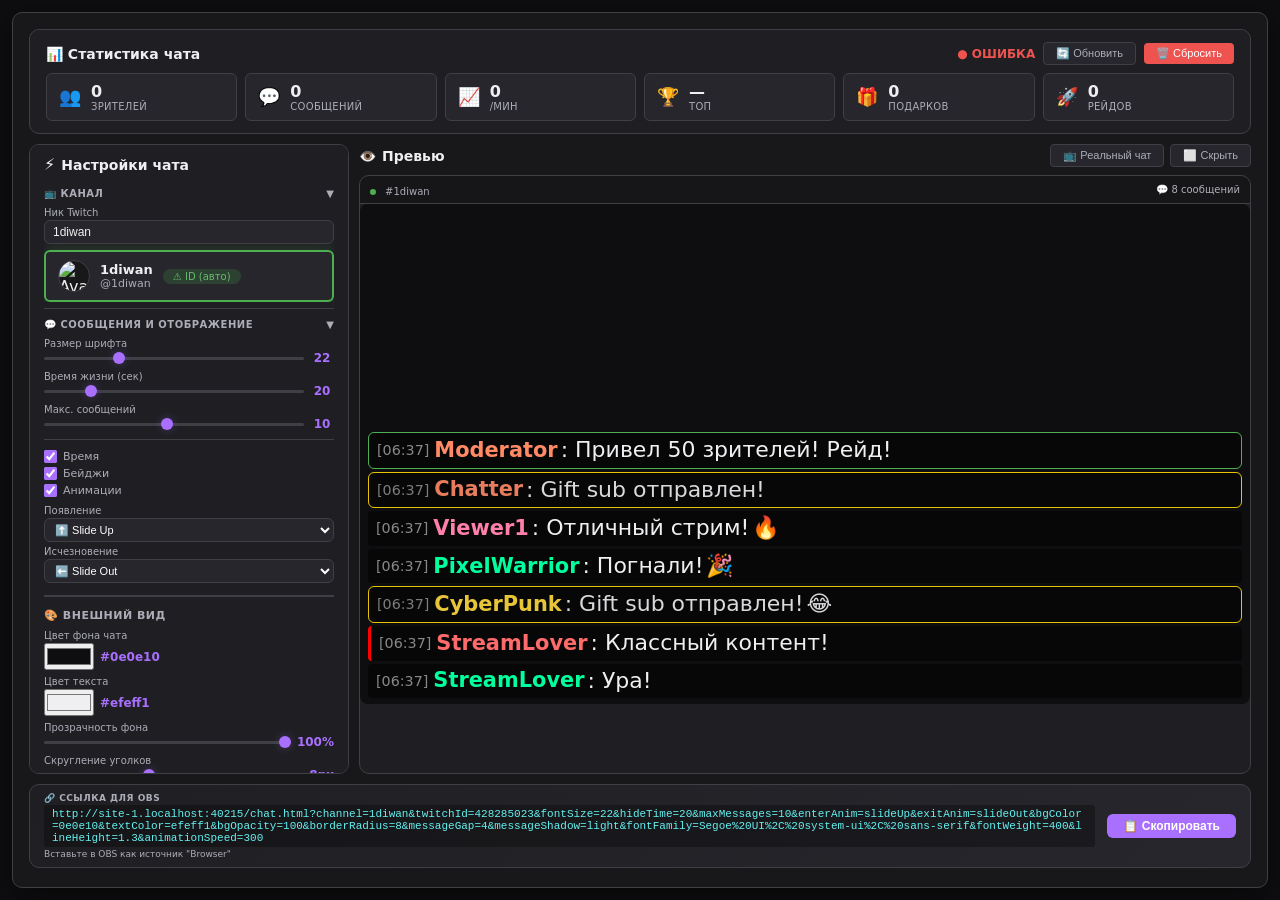
==== commit c45d7879: "Fix conflict and set port 8080" ====
--- a/index.html
+++ b/index.html
@@ -3066,6 +3066,7 @@
 let realChatMaxReconnectAttempts = 5;
 let isRemovingMessages = false;
 let pendingMessages = [];
+let isRealChatConnecting = false; // 🔥 Флаг для предотвращения множественных подключений
 
 const toggleBtn = document.getElementById('toggleChatBtn');
 const realChatContainer = document.getElementById('realChatContainer');
@@ -3098,6 +3099,12 @@
 // ПОДКЛЮЧЕНИЕ К РЕАЛЬНОМУ ЧАТУ (ИСПРАВЛЕННОЕ)
 // ==========================================
 function connectRealChat() {
+    // 🔥 Предотвращаем множественные подключения
+    if (isRealChatConnecting) {
+        console.log('⚠️ Уже выполняется подключение, пропускаем');
+        return;
+    }
+    
     const channel = channelInput.value.trim() || '1diwan';
 
     if (realChatReconnectAttempts >= realChatMaxReconnectAttempts) {
@@ -3114,7 +3121,7 @@
         realChatSocket = null;
     }
 
-    // 🔥 ОБЪЯВЛЯЕМ socket ЗДЕСЬ (в замыкании)
+    isRealChatConnecting = true;
     let socket;
 
     setTimeout(() => {
@@ -3125,6 +3132,7 @@
             console.error('❌ Ошибка создания WebSocket:', e);
             realChatStatus.textContent = '❌ Ошибка создания соединения';
             realChatStatus.style.color = '#ef5350';
+            isRealChatConnecting = false;
             return;
         }
 
@@ -3137,6 +3145,7 @@
                     realChatSocket.close();
                 } catch (e) {}
                 realChatSocket = null;
+                isRealChatConnecting = false;
                 scheduleReconnect();
             }
         }, 5000);
@@ -3147,8 +3156,8 @@
             realChatStatus.textContent = 'Подключено ✅';
             realChatStatus.style.color = '#4caf50';
             realChatReconnectAttempts = 0;
-
-            // 🔥 ТЕПЕРЬ socket ДОСТУПЕН
+            isRealChatConnecting = false;
+
             socket.send("CAP REQ :twitch.tv/tags");
             socket.send("CAP REQ :twitch.tv/commands");
             socket.send("CAP REQ :twitch.tv/membership");
@@ -3207,11 +3216,13 @@
             if (event.code === 1000) {
                 realChatStatus.textContent = 'Отключено';
                 realChatStatus.style.color = '#888';
+                isRealChatConnecting = false;
                 return;
             }
 
             if (!event.wasClean && isRealChatMode) {
                 realChatReconnectAttempts++;
+                isRealChatConnecting = false;
                 scheduleReconnect();
             }
         };
@@ -3221,6 +3232,7 @@
             console.error('📺 Ошибка реального чата:', err);
             realChatStatus.textContent = '⚠️ Ошибка';
             realChatStatus.style.color = '#ffa726';
+            isRealChatConnecting = false;
         };
     }, 500);
 }
@@ -3456,6 +3468,7 @@
 
         applySettingsToRealChat();
         realChatReconnectAttempts = 0;
+        isRealChatConnecting = false;
         connectRealChat();
 
         realChatMessages.innerHTML = '';
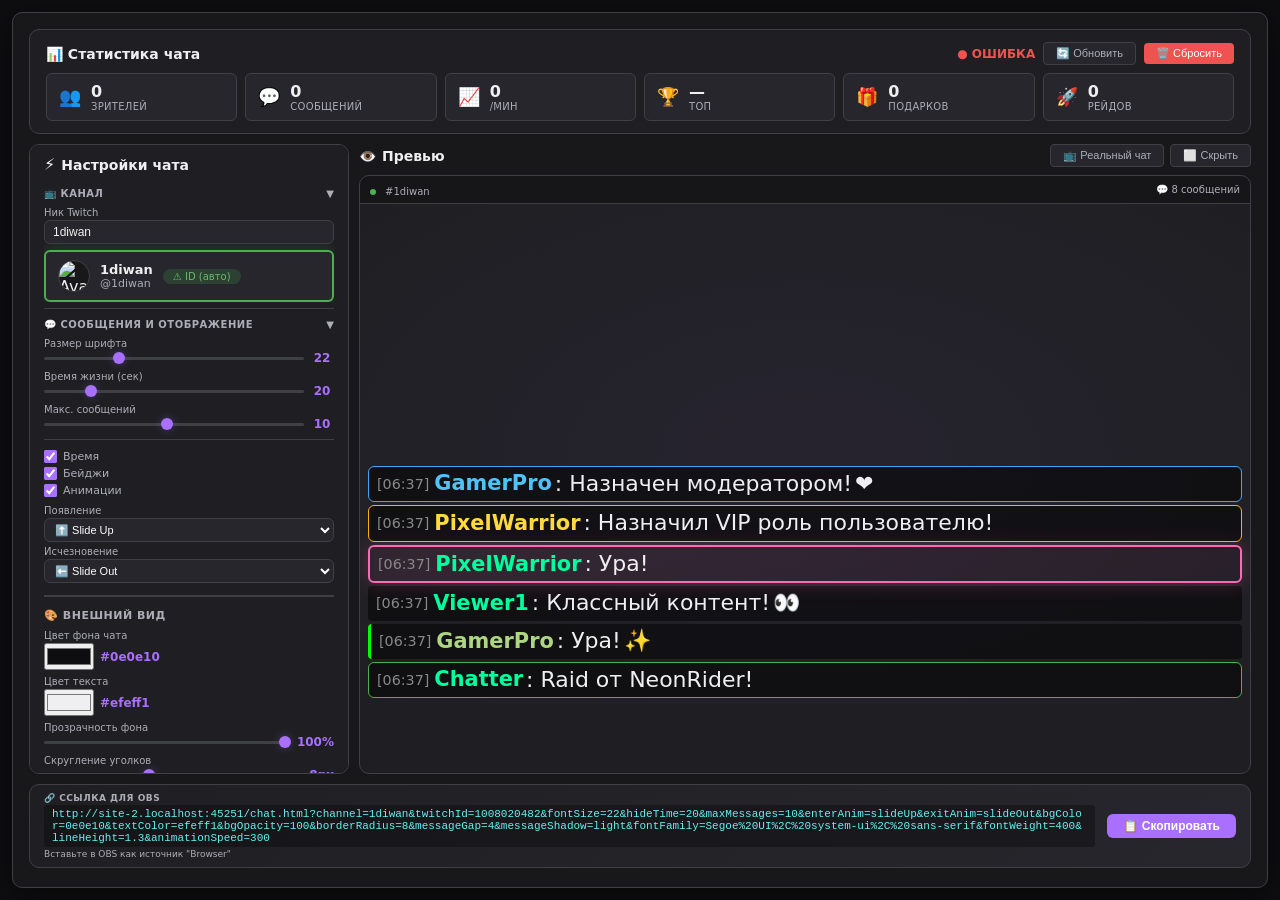
==== commit 345139b7: "Fix conflict and set port 8080" ====
--- a/index.html
+++ b/index.html
@@ -2887,7 +2887,10 @@
         // ==========================================
 // ПРИМЕНЕНИЕ НАСТРОЕК ВНЕШНЕГО ВИДА К ПРЕВЬЮ
 // ==========================================
-function applyAppearanceToPreview() {
+// ==========================================
+// ПРИМЕНЕНИЕ НАСТРОЕК ВНЕШНЕГО ВИДА К РЕАЛЬНОМУ ЧАТУ
+// ==========================================
+function applyAppearanceToRealChat() {
     const bgColorVal = bgColor.value;
     const textColorVal = textColor.value;
     const bgOpacityVal = bgOpacity.value / 100;
@@ -2906,27 +2909,31 @@
     };
     const shadowVal = shadowMap[messageShadow.value] || 'none';
 
-    // Применяем к превью
-    const previewChat = document.getElementById('previewChat');
-    if (previewChat) {
-        previewChat.style.background = `rgba(${hexToRgb(bgColorVal)}, ${bgOpacityVal})`;
-        previewChat.style.color = textColorVal;
-        previewChat.style.fontFamily = fontFamilyVal;
-        previewChat.style.fontWeight = fontWeightVal;
-        previewChat.style.lineHeight = lineHeightVal;
-        previewChat.style.borderRadius = borderRadiusVal;
+    // Применяем к контейнеру реального чата
+    const realChatContainer = document.getElementById('realChatContainer');
+    if (realChatContainer) {
+        realChatContainer.style.background = `rgba(${hexToRgb(bgColorVal)}, ${bgOpacityVal})`;
+        realChatContainer.style.color = textColorVal;
+        realChatContainer.style.fontFamily = fontFamilyVal;
+        realChatContainer.style.fontWeight = fontWeightVal;
+        realChatContainer.style.lineHeight = lineHeightVal;
+        realChatContainer.style.borderRadius = borderRadiusVal;
     }
 
-    // Применяем к каждому сообщению в превью
-    document.querySelectorAll('.preview-chat .msg').forEach(el => {
+    // Применяем к каждому сообщению в реальном чате
+    document.querySelectorAll('#realChatMessages .msg').forEach(el => {
         el.style.borderRadius = borderRadiusVal;
         el.style.marginBottom = messageGapVal;
         el.style.boxShadow = shadowVal;
         el.style.transition = `all ${animationSpeedVal} ease`;
+        el.style.fontFamily = fontFamilyVal;
+        el.style.fontWeight = fontWeightVal;
+        el.style.lineHeight = lineHeightVal;
+        el.style.color = textColorVal;
     });
 
-    // Обновляем анимации
-    document.querySelectorAll('.preview-chat .msg').forEach(el => {
+    // Обновляем анимации для реального чата
+    document.querySelectorAll('#realChatMessages .msg').forEach(el => {
         const classes = el.className.split(' ');
         classes.forEach(cls => {
             if (cls.startsWith('enter-') || cls.startsWith('exit-')) {
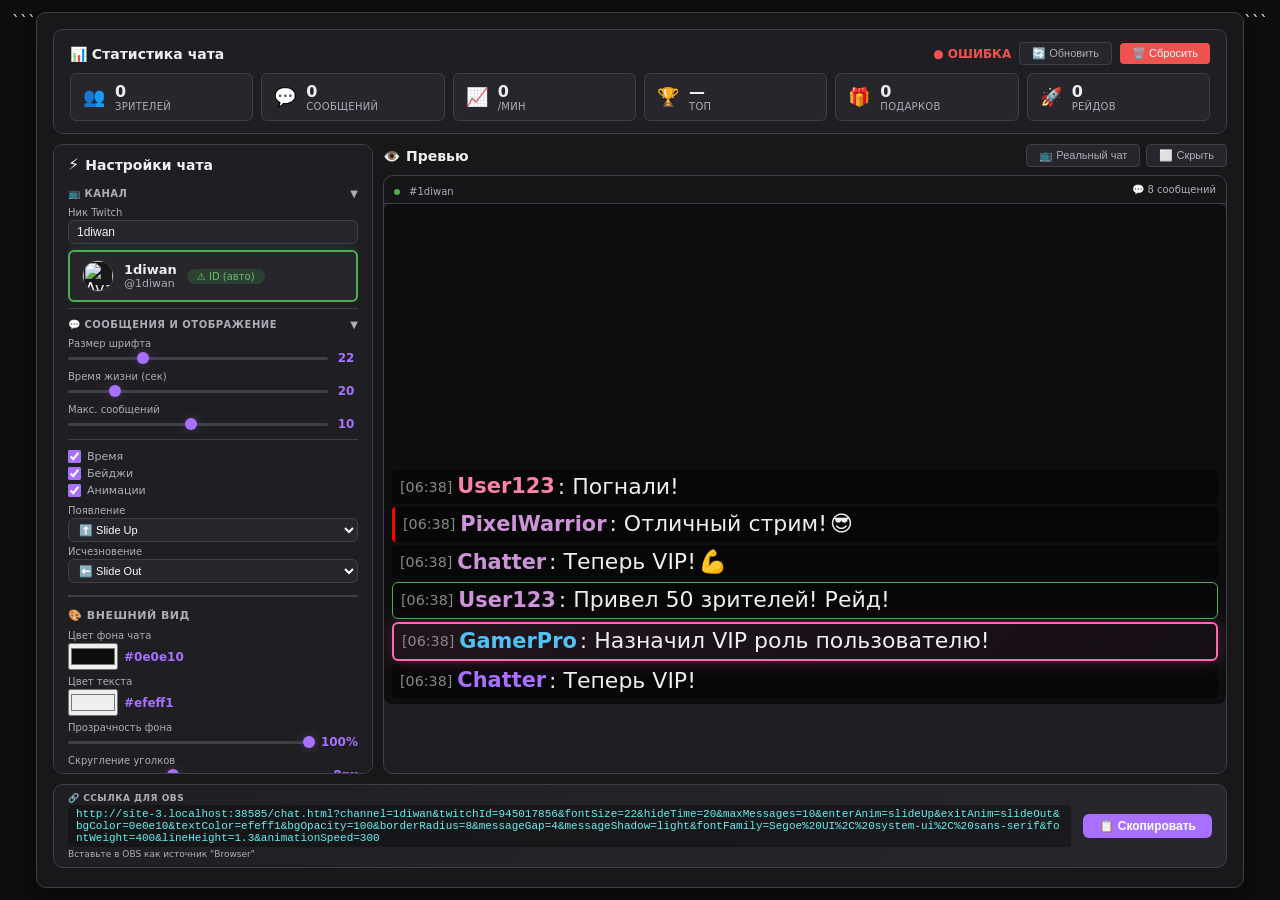
==== commit da844649: "Fix conflict and set port 8080" ====
--- a/index.html
+++ b/index.html
@@ -1,3 +1,4 @@
+```
 <!DOCTYPE html>
 <html lang="ru">
 <head>
@@ -30,6 +31,18 @@
             --radius: 10px;
             --radius-sm: 6px;
             --transition: all 0.3s cubic-bezier(0.4, 0, 0.2, 1);
+            
+            /* Переменные для реального чата */
+            --realchat-bg: #0e0e10;
+            --realchat-text: #efeff1;
+            --realchat-bg-opacity: 1;
+            --realchat-border-radius: 8px;
+            --realchat-message-gap: 4px;
+            --realchat-font-family: 'Segoe UI', system-ui, sans-serif;
+            --realchat-font-weight: 400;
+            --realchat-line-height: 1.3;
+            --realchat-shadow: 0 2px 8px rgba(0,0,0,0.15);
+            --realchat-animation-speed: 300ms;
         }
 
         body {
@@ -1278,7 +1291,41 @@
                 transform: scale(1.2);
             }
         }
-
+        
+        /* ==========================================
+           СТИЛИ ДЛЯ РЕАЛЬНОГО ЧАТА (ЧЕРЕЗ ПЕРЕМЕННЫЕ)
+           ========================================== */
+        #realChatContainer {
+            background: rgba(14, 14, 16, var(--realchat-bg-opacity)) !important;
+            color: var(--realchat-text) !important;
+            border-radius: var(--realchat-border-radius) !important;
+            font-family: var(--realchat-font-family) !important;
+            font-weight: var(--realchat-font-weight) !important;
+            line-height: var(--realchat-line-height) !important;
+        }
+
+        #realChatMessages .msg {
+            background: rgba(0, 0, 0, 0.3) !important;
+            padding: 4px 10px !important;
+            border-radius: var(--realchat-border-radius) !important;
+            margin-bottom: var(--realchat-message-gap) !important;
+            box-shadow: var(--realchat-shadow) !important;
+            transition: all var(--realchat-animation-speed) ease !important;
+            color: var(--realchat-text) !important;
+            font-family: var(--realchat-font-family) !important;
+            font-weight: var(--realchat-font-weight) !important;
+            line-height: var(--realchat-line-height) !important;
+        }
+
+        #realChatMessages .msg .time {
+            color: var(--realchat-text) !important;
+            opacity: 0.6;
+        }
+
+        #realChatMessages .msg .username {
+            font-weight: 700 !important;
+            color: inherit !important;
+        }
     </style>
 </head>
 <body>
@@ -2841,9 +2888,9 @@
             }, 500);
 
             setTimeout(() => {
-    applyAppearanceToPreview();
-}, 100);
-
+                applyAppearanceToPreview();
+                applyAppearanceToRealChat();
+            }, 100);
         }
 
         init();
@@ -2885,71 +2932,136 @@
         };
 
         // ==========================================
-// ПРИМЕНЕНИЕ НАСТРОЕК ВНЕШНЕГО ВИДА К ПРЕВЬЮ
-// ==========================================
-// ==========================================
-// ПРИМЕНЕНИЕ НАСТРОЕК ВНЕШНЕГО ВИДА К РЕАЛЬНОМУ ЧАТУ
-// ==========================================
-function applyAppearanceToRealChat() {
-    const bgColorVal = bgColor.value;
-    const textColorVal = textColor.value;
-    const bgOpacityVal = bgOpacity.value / 100;
-    const borderRadiusVal = `${borderRadius.value}px`;
-    const messageGapVal = `${messageGap.value}px`;
-    const fontFamilyVal = fontFamily.value;
-    const fontWeightVal = fontWeight.value;
-    const lineHeightVal = lineHeight.value;
-    const animationSpeedVal = `${animationSpeed.value}ms`;
-
-    const shadowMap = {
-        'none': 'none',
-        'light': '0 2px 8px rgba(0,0,0,0.15)',
-        'medium': '0 4px 16px rgba(0,0,0,0.3)',
-        'heavy': '0 8px 32px rgba(0,0,0,0.5)'
-    };
-    const shadowVal = shadowMap[messageShadow.value] || 'none';
-
-    // Применяем к контейнеру реального чата
-    const realChatContainer = document.getElementById('realChatContainer');
-    if (realChatContainer) {
-        realChatContainer.style.background = `rgba(${hexToRgb(bgColorVal)}, ${bgOpacityVal})`;
-        realChatContainer.style.color = textColorVal;
-        realChatContainer.style.fontFamily = fontFamilyVal;
-        realChatContainer.style.fontWeight = fontWeightVal;
-        realChatContainer.style.lineHeight = lineHeightVal;
-        realChatContainer.style.borderRadius = borderRadiusVal;
-    }
-
-    // Применяем к каждому сообщению в реальном чате
-    document.querySelectorAll('#realChatMessages .msg').forEach(el => {
-        el.style.borderRadius = borderRadiusVal;
-        el.style.marginBottom = messageGapVal;
-        el.style.boxShadow = shadowVal;
-        el.style.transition = `all ${animationSpeedVal} ease`;
-        el.style.fontFamily = fontFamilyVal;
-        el.style.fontWeight = fontWeightVal;
-        el.style.lineHeight = lineHeightVal;
-        el.style.color = textColorVal;
-    });
-
-    // Обновляем анимации для реального чата
-    document.querySelectorAll('#realChatMessages .msg').forEach(el => {
-        const classes = el.className.split(' ');
-        classes.forEach(cls => {
-            if (cls.startsWith('enter-') || cls.startsWith('exit-')) {
-                el.style.animationDuration = animationSpeedVal;
-            }
-        });
-    });
-}
-
-// ==========================================
-// ВСПОМОГАТЕЛЬНАЯ ФУНКЦИЯ (HEX → RGB)
-// ==========================================
-function hexToRgb(hex) {
-    const result = /^#?([a-f\d]{2})([a-f\d]{2})([a-f\d]{2})$/i.exec(hex);
-    return result ? `${parseInt(result[1], 16)}, ${parseInt(result[2], 16)}, ${parseInt(result[3], 16)}` : '14, 14, 16';
-}
+        // ПРИМЕНЕНИЕ НАСТРОЕК ВНЕШНЕГО ВИДА К ПРЕВЬЮ
+        // ==========================================
+        function applyAppearanceToPreview() {
+            const bgColorVal = bgColor.value;
+            const textColorVal = textColor.value;
+            const bgOpacityVal = bgOpacity.value / 100;
+            const borderRadiusVal = `${borderRadius.value}px`;
+            const messageGapVal = `${messageGap.value}px`;
+            const fontFamilyVal = fontFamily.value;
+            const fontWeightVal = fontWeight.value;
+            const lineHeightVal = lineHeight.value;
+            const animationSpeedVal = `${animationSpeed.value}ms`;
+
+            const shadowMap = {
+                'none': 'none',
+                'light': '0 2px 8px rgba(0,0,0,0.15)',
+                'medium': '0 4px 16px rgba(0,0,0,0.3)',
+                'heavy': '0 8px 32px rgba(0,0,0,0.5)'
+            };
+            const shadowVal = shadowMap[messageShadow.value] || 'none';
+
+            // Применяем к контейнеру превью
+            const previewChat = document.getElementById('previewChat');
+            if (previewChat) {
+                previewChat.style.background = `rgba(${hexToRgb(bgColorVal)}, ${bgOpacityVal})`;
+                previewChat.style.color = textColorVal;
+                previewChat.style.fontFamily = fontFamilyVal;
+                previewChat.style.fontWeight = fontWeightVal;
+                previewChat.style.lineHeight = lineHeightVal;
+                previewChat.style.borderRadius = borderRadiusVal;
+            }
+
+            // Применяем к каждому сообщению в превью
+            document.querySelectorAll('.preview-chat .msg').forEach(el => {
+                el.style.borderRadius = borderRadiusVal;
+                el.style.marginBottom = messageGapVal;
+                el.style.boxShadow = shadowVal;
+                el.style.transition = `all ${animationSpeedVal} ease`;
+                el.style.fontFamily = fontFamilyVal;
+                el.style.fontWeight = fontWeightVal;
+                el.style.lineHeight = lineHeightVal;
+                el.style.color = textColorVal;
+            });
+
+            // Обновляем анимации
+            document.querySelectorAll('.preview-chat .msg').forEach(el => {
+                const classes = el.className.split(' ');
+                classes.forEach(cls => {
+                    if (cls.startsWith('enter-') || cls.startsWith('exit-')) {
+                        el.style.animationDuration = animationSpeedVal;
+                    }
+                });
+            });
+        }
+
+        // ==========================================
+        // ПРИМЕНЕНИЕ НАСТРОЕК ВНЕШНЕГО ВИДА К РЕАЛЬНОМУ ЧАТУ
+        // ==========================================
+        function applyAppearanceToRealChat() {
+            const bgColorVal = bgColor.value;
+            const textColorVal = textColor.value;
+            const bgOpacityVal = bgOpacity.value / 100;
+            const borderRadiusVal = `${borderRadius.value}px`;
+            const messageGapVal = `${messageGap.value}px`;
+            const fontFamilyVal = fontFamily.value;
+            const fontWeightVal = fontWeight.value;
+            const lineHeightVal = lineHeight.value;
+            const animationSpeedVal = `${animationSpeed.value}ms`;
+
+            const shadowMap = {
+                'none': 'none',
+                'light': '0 2px 8px rgba(0,0,0,0.15)',
+                'medium': '0 4px 16px rgba(0,0,0,0.3)',
+                'heavy': '0 8px 32px rgba(0,0,0,0.5)'
+            };
+            const shadowVal = shadowMap[messageShadow.value] || 'none';
+
+            // Применяем через CSS-переменные
+            document.documentElement.style.setProperty('--realchat-bg', bgColorVal);
+            document.documentElement.style.setProperty('--realchat-text', textColorVal);
+            document.documentElement.style.setProperty('--realchat-bg-opacity', bgOpacityVal);
+            document.documentElement.style.setProperty('--realchat-border-radius', borderRadiusVal);
+            document.documentElement.style.setProperty('--realchat-message-gap', messageGapVal);
+            document.documentElement.style.setProperty('--realchat-font-family', fontFamilyVal);
+            document.documentElement.style.setProperty('--realchat-font-weight', fontWeightVal);
+            document.documentElement.style.setProperty('--realchat-line-height', lineHeightVal);
+            document.documentElement.style.setProperty('--realchat-shadow', shadowVal);
+            document.documentElement.style.setProperty('--realchat-animation-speed', animationSpeedVal);
+
+            // Применяем напрямую к контейнеру реального чата
+            const realChatContainer = document.getElementById('realChatContainer');
+            if (realChatContainer) {
+                realChatContainer.style.background = `rgba(${hexToRgb(bgColorVal)}, ${bgOpacityVal})`;
+                realChatContainer.style.color = textColorVal;
+                realChatContainer.style.fontFamily = fontFamilyVal;
+                realChatContainer.style.fontWeight = fontWeightVal;
+                realChatContainer.style.lineHeight = lineHeightVal;
+                realChatContainer.style.borderRadius = borderRadiusVal;
+            }
+
+            // Применяем к каждому сообщению в реальном чате
+            document.querySelectorAll('#realChatMessages .msg').forEach(el => {
+                el.style.borderRadius = borderRadiusVal;
+                el.style.marginBottom = messageGapVal;
+                el.style.boxShadow = shadowVal;
+                el.style.transition = `all ${animationSpeedVal} ease`;
+                el.style.fontFamily = fontFamilyVal;
+                el.style.fontWeight = fontWeightVal;
+                el.style.lineHeight = lineHeightVal;
+                el.style.color = textColorVal;
+            });
+
+            // Обновляем анимации для реального чата
+            document.querySelectorAll('#realChatMessages .msg').forEach(el => {
+                const classes = el.className.split(' ');
+                classes.forEach(cls => {
+                    if (cls.startsWith('enter-') || cls.startsWith('exit-')) {
+                        el.style.animationDuration = animationSpeedVal;
+                    }
+                });
+            });
+        }
+
+        // ==========================================
+        // ВСПОМОГАТЕЛЬНАЯ ФУНКЦИЯ (HEX → RGB)
+        // ==========================================
+        function hexToRgb(hex) {
+            const result = /^#?([a-f\d]{2})([a-f\d]{2})([a-f\d]{2})$/i.exec(hex);
+            return result ? `${parseInt(result[1], 16)}, ${parseInt(result[2], 16)}, ${parseInt(result[3], 16)}` : '14, 14, 16';
+        }
 
         async function checkChannelStatus() {
             const channel = channelInput.value.trim() || '1diwan';
@@ -3064,454 +3176,454 @@
         console.log('📡 Статистика чата активна');
         console.log('🎮 Twitch Chat Overlay Configurator v3.4 — Улучшенная версия');
 
-// ==========================================
-// ПЕРЕКЛЮЧЕНИЕ МЕЖДУ ПРЕВЬЮ И РЕАЛЬНЫМ ЧАТОМ
-// ==========================================
-let isRealChatMode = false;
-let realChatSocket = null;
-let realChatReconnectAttempts = 0;
-let realChatMaxReconnectAttempts = 5;
-let isRemovingMessages = false;
-let pendingMessages = [];
-let isRealChatConnecting = false; // 🔥 Флаг для предотвращения множественных подключений
-
-const toggleBtn = document.getElementById('toggleChatBtn');
-const realChatContainer = document.getElementById('realChatContainer');
-const realChatMessages = document.getElementById('realChatMessages');
-const realChatEmpty = document.getElementById('realChatEmpty');
-const realChatStatus = document.getElementById('realChatStatus');
-const previewTitle = document.getElementById('previewTitle');
-
-function applySettingsToRealChat() {
-    const fontSizeVal = parseInt(fontSize.value) || 22;
-    const showTimeVal = showTime.checked;
-    const showAnimationsVal = showAnimations.checked;
-    const enterAnim = enterAnimation ? enterAnimation.value : 'slideUp';
-
-    document.querySelectorAll('#realChatMessages .msg').forEach(el => {
-        el.style.fontSize = `${fontSizeVal}px`;
-        const timeSpan = el.querySelector('.time');
-        if (timeSpan) {
-            timeSpan.style.display = showTimeVal ? 'inline' : 'none';
-        }
-        if (showAnimationsVal) {
-            const oldClasses = ['enter-fade', 'enter-slideUp', 'enter-slideLeft', 'enter-scale', 'enter-bounce', 'enter-glitch'];
-            oldClasses.forEach(cls => el.classList.remove(cls));
-            el.classList.add(`enter-${enterAnim}`);
-        }
-    });
-}
-
-// ==========================================
-// ПОДКЛЮЧЕНИЕ К РЕАЛЬНОМУ ЧАТУ (ИСПРАВЛЕННОЕ)
-// ==========================================
-function connectRealChat() {
-    // 🔥 Предотвращаем множественные подключения
-    if (isRealChatConnecting) {
-        console.log('⚠️ Уже выполняется подключение, пропускаем');
-        return;
-    }
-    
-    const channel = channelInput.value.trim() || '1diwan';
-
-    if (realChatReconnectAttempts >= realChatMaxReconnectAttempts) {
-        realChatStatus.textContent = '❌ Не удалось подключиться';
-        realChatStatus.style.color = '#ef5350';
-        console.log('❌ Превышено количество попыток подключения к реальному чату');
-        return;
-    }
-
-    if (realChatSocket) {
-        try {
-            realChatSocket.close();
-        } catch (e) {}
-        realChatSocket = null;
-    }
-
-    isRealChatConnecting = true;
-    let socket;
-
-    setTimeout(() => {
-        try {
-            socket = new WebSocket("wss://irc-ws.chat.twitch.tv:443");
-            realChatSocket = socket;
-        } catch (e) {
-            console.error('❌ Ошибка создания WebSocket:', e);
-            realChatStatus.textContent = '❌ Ошибка создания соединения';
-            realChatStatus.style.color = '#ef5350';
-            isRealChatConnecting = false;
-            return;
-        }
-
-        let connectionTimeout = setTimeout(() => {
-            if (realChatSocket && realChatSocket.readyState !== WebSocket.OPEN) {
-                console.warn('⏱ Таймаут подключения к реальному чату');
-                realChatStatus.textContent = '⏱ Таймаут';
-                realChatStatus.style.color = '#ffa726';
+        // ==========================================
+        // ПЕРЕКЛЮЧЕНИЕ МЕЖДУ ПРЕВЬЮ И РЕАЛЬНЫМ ЧАТОМ
+        // ==========================================
+        let isRealChatMode = false;
+        let realChatSocket = null;
+        let realChatReconnectAttempts = 0;
+        let realChatMaxReconnectAttempts = 5;
+        let isRemovingMessages = false;
+        let pendingMessages = [];
+        let isRealChatConnecting = false;
+
+        const toggleBtn = document.getElementById('toggleChatBtn');
+        const realChatContainer = document.getElementById('realChatContainer');
+        const realChatMessages = document.getElementById('realChatMessages');
+        const realChatEmpty = document.getElementById('realChatEmpty');
+        const realChatStatus = document.getElementById('realChatStatus');
+        const previewTitle = document.getElementById('previewTitle');
+
+        function applySettingsToRealChat() {
+            const fontSizeVal = parseInt(fontSize.value) || 22;
+            const showTimeVal = showTime.checked;
+            const showAnimationsVal = showAnimations.checked;
+            const enterAnim = enterAnimation ? enterAnimation.value : 'slideUp';
+
+            document.querySelectorAll('#realChatMessages .msg').forEach(el => {
+                el.style.fontSize = `${fontSizeVal}px`;
+                const timeSpan = el.querySelector('.time');
+                if (timeSpan) {
+                    timeSpan.style.display = showTimeVal ? 'inline' : 'none';
+                }
+                if (showAnimationsVal) {
+                    const oldClasses = ['enter-fade', 'enter-slideUp', 'enter-slideLeft', 'enter-scale', 'enter-bounce', 'enter-glitch'];
+                    oldClasses.forEach(cls => el.classList.remove(cls));
+                    el.classList.add(`enter-${enterAnim}`);
+                }
+            });
+        }
+
+        // ==========================================
+        // ПОДКЛЮЧЕНИЕ К РЕАЛЬНОМУ ЧАТУ (ИСПРАВЛЕННОЕ)
+        // ==========================================
+        function connectRealChat() {
+            if (isRealChatConnecting) {
+                console.log('⚠️ Уже выполняется подключение, пропускаем');
+                return;
+            }
+            
+            const channel = channelInput.value.trim() || '1diwan';
+
+            if (realChatReconnectAttempts >= realChatMaxReconnectAttempts) {
+                realChatStatus.textContent = '❌ Не удалось подключиться';
+                realChatStatus.style.color = '#ef5350';
+                console.log('❌ Превышено количество попыток подключения к реальному чату');
+                return;
+            }
+
+            if (realChatSocket) {
                 try {
                     realChatSocket.close();
                 } catch (e) {}
                 realChatSocket = null;
+            }
+
+            isRealChatConnecting = true;
+            let socket;
+
+            setTimeout(() => {
+                try {
+                    socket = new WebSocket("wss://irc-ws.chat.twitch.tv:443");
+                    realChatSocket = socket;
+                } catch (e) {
+                    console.error('❌ Ошибка создания WebSocket:', e);
+                    realChatStatus.textContent = '❌ Ошибка создания соединения';
+                    realChatStatus.style.color = '#ef5350';
+                    isRealChatConnecting = false;
+                    return;
+                }
+
+                let connectionTimeout = setTimeout(() => {
+                    if (realChatSocket && realChatSocket.readyState !== WebSocket.OPEN) {
+                        console.warn('⏱ Таймаут подключения к реальному чату');
+                        realChatStatus.textContent = '⏱ Таймаут';
+                        realChatStatus.style.color = '#ffa726';
+                        try {
+                            realChatSocket.close();
+                        } catch (e) {}
+                        realChatSocket = null;
+                        isRealChatConnecting = false;
+                        scheduleReconnect();
+                    }
+                }, 5000);
+
+                realChatSocket.onopen = () => {
+                    clearTimeout(connectionTimeout);
+                    console.log(`📺 Реальный чат подключен: #${channel}`);
+                    realChatStatus.textContent = 'Подключено ✅';
+                    realChatStatus.style.color = '#4caf50';
+                    realChatReconnectAttempts = 0;
+                    isRealChatConnecting = false;
+
+                    socket.send("CAP REQ :twitch.tv/tags");
+                    socket.send("CAP REQ :twitch.tv/commands");
+                    socket.send("CAP REQ :twitch.tv/membership");
+                    socket.send("PASS SCHMOOPIIE");
+                    socket.send("NICK justinfan" + Math.floor(10000 + Math.random() * 90000));
+                    socket.send(`JOIN #${channel}`);
+                };
+
+                realChatSocket.onmessage = (event) => {
+                    const raw = event.data;
+
+                    if (raw.startsWith('PING')) {
+                        socket.send('PONG :tmi.twitch.tv');
+                        console.log('🏓 PONG отправлен');
+                        return;
+                    }
+
+                    if (!raw.includes("PRIVMSG")) return;
+
+                    const userMatch = raw.match(/display-name=([^;]*)/);
+                    const loginMatch = raw.match(/:(\w+)!/);
+                    const user = userMatch?.[1] || loginMatch?.[1] || "unknown";
+
+                    const tmiTarget = `PRIVMSG #${channel} :`;
+                    const index = raw.indexOf(tmiTarget);
+                    if (index === -1) return;
+
+                    const text = raw.substring(index + tmiTarget.length).trim();
+                    const colorMatch = raw.match(/color=([^;]*)/);
+                    const color = colorMatch?.[1] || '#ffffff';
+                    const badgesMatch = raw.match(/badges=([^;]*)/);
+                    const badges = badgesMatch?.[1] || "";
+
+                    let twitchEmotesRaw = "";
+                    const tags = raw.split(";");
+                    for (let t of tags) {
+                        if (t.startsWith("emotes=")) {
+                            twitchEmotesRaw = t.split("=")[1] || "";
+                            break;
+                        }
+                    }
+
+                    const activity = detectActivity ? detectActivity(text, user, badges) : { class: '' };
+
+                    if (typeof processRealMessageForStats === 'function') {
+                        processRealMessageForStats(user, text, badges);
+                    }
+
+                    addRealMessage(user, text, color, badges, activity, twitchEmotesRaw);
+                };
+
+                realChatSocket.onclose = (event) => {
+                    clearTimeout(connectionTimeout);
+                    console.log(`📺 Реальный чат отключен. Код: ${event.code}, причина: ${event.reason}`);
+
+                    if (event.code === 1000) {
+                        realChatStatus.textContent = 'Отключено';
+                        realChatStatus.style.color = '#888';
+                        isRealChatConnecting = false;
+                        return;
+                    }
+
+                    if (!event.wasClean && isRealChatMode) {
+                        realChatReconnectAttempts++;
+                        isRealChatConnecting = false;
+                        scheduleReconnect();
+                    }
+                };
+
+                realChatSocket.onerror = (err) => {
+                    clearTimeout(connectionTimeout);
+                    console.error('📺 Ошибка реального чата:', err);
+                    realChatStatus.textContent = '⚠️ Ошибка';
+                    realChatStatus.style.color = '#ffa726';
+                    isRealChatConnecting = false;
+                };
+            }, 500);
+        }
+
+        function scheduleReconnect() {
+            if (!isRealChatMode) return;
+            if (realChatReconnectAttempts >= realChatMaxReconnectAttempts) {
+                realChatStatus.textContent = '❌ Не удалось подключиться';
+                realChatStatus.style.color = '#ef5350';
+                return;
+            }
+
+            const delay = Math.min(10000 * Math.pow(1.5, realChatReconnectAttempts), 60000);
+            realChatStatus.textContent = `Переподключение через ${Math.round(delay/1000)}с...`;
+            realChatStatus.style.color = '#ffa726';
+            console.log(`📺 Переподключение через ${delay}ms... (попытка ${realChatReconnectAttempts})`);
+
+            setTimeout(() => {
+                if (isRealChatMode) {
+                    connectRealChat();
+                }
+            }, delay);
+        }
+
+        // ==========================================
+        // ДОБАВЛЕНИЕ СООБЩЕНИЯ В РЕАЛЬНЫЙ ЧАТ
+        // ==========================================
+        function addRealMessage(user, rawText, color, badges, activity, twitchEmotesRaw) {
+            realChatEmpty.style.display = 'none';
+
+            if (isRemovingMessages) {
+                pendingMessages.push({ user, rawText, color, badges, activity, twitchEmotesRaw });
+                console.log(`⏳ Сообщение в очереди (${pendingMessages.length})`);
+                return;
+            }
+
+            const el = document.createElement('div');
+            el.className = 'msg';
+
+            if (badges && badges.includes('broadcaster')) {
+                el.classList.add('broadcaster');
+            }
+            if (badges && badges.includes('moderator')) {
+                el.classList.add('moderator');
+            }
+            if (badges && badges.includes('vip')) {
+                el.classList.add('vip');
+            }
+
+            if (activity && activity.class) {
+                el.classList.add(activity.class);
+                el.classList.add('activity');
+            }
+
+            const showTimeVal = showTime.checked;
+            const fontSizeVal = parseInt(fontSize.value) || 22;
+            const showAnimationsVal = showAnimations.checked;
+            const enterAnim = enterAnimation ? enterAnimation.value : 'slideUp';
+            const exitAnim = exitAnimation ? exitAnimation.value : 'slideOut';
+            const maxMessagesVal = parseInt(maxMessages.value) || 10;
+
+            el.style.fontSize = `${fontSizeVal}px`;
+
+            if (showAnimationsVal) {
+                el.classList.add(`enter-${enterAnim}`);
+            }
+
+            const now = new Date();
+            const timeStr = `${String(now.getHours()).padStart(2, '0')}:${String(now.getMinutes()).padStart(2, '0')}`;
+
+            let badgeHTML = '';
+            if (badges) {
+                const badgeList = badges.split(',');
+                badgeList.forEach(b => {
+                    const parts = b.split('/');
+                    const set = parts[0];
+                    const version = parts[1] || '1';
+
+                    const url = channelBadgeMap?.[set]?.[version] || badgeMap?.[set]?.[version];
+                    if (url) {
+                        badgeHTML += `<img class="badge" src="${url}" alt="${set}" title="${set}" style="width:18px; height:18px; vertical-align:middle; margin-right:2px; display:inline-block; border-radius:4px;">`;
+                    } else {
+                        const fallbackIcons = {
+                            'subscriber': '💜',
+                            'broadcaster': '🎤',
+                            'moderator': '🛡️',
+                            'vip': '👑',
+                            'partner': '⭐',
+                            'founder': '👑',
+                            'bits': '💎',
+                            'staff': '🔧',
+                            'admin': '⚡',
+                            'global_mod': '🌍'
+                        };
+                        const icon = fallbackIcons[set] || '●';
+                        if (set === 'subscriber' || set === 'broadcaster' || set === 'moderator' || set === 'vip') {
+                            badgeHTML += `<span class="badge-fallback" style="display:inline-block; margin-right:2px; font-size:0.9em; vertical-align:middle;">${icon}</span>`;
+                        }
+                    }
+                });
+            }
+
+            const timeHTML = showTimeVal ? `<span class="time">[${timeStr}]</span>` : '';
+
+            let parsedHTML = rawText;
+            if (typeof parseAllEmotes === 'function') {
+                parsedHTML = parseAllEmotes(rawText, twitchEmotesRaw || '');
+            }
+
+            let activityIcon = '';
+            if (activity && activity.type === 'first-message') {
+                activityIcon = '<span class="first-icon">🌸</span>';
+            }
+
+            el.innerHTML = `
+                ${timeHTML}
+                ${badgeHTML}
+                ${activityIcon}
+                <span class="username" style="color:${color}">${escapeHTML(user)}</span>: ${parsedHTML}
+            `;
+
+            realChatMessages.prepend(el);
+
+            const currentCount = realChatMessages.children.length;
+            if (currentCount > maxMessagesVal) {
+                const toRemove = currentCount - maxMessagesVal;
+                isRemovingMessages = true;
+                removeOldMessages(toRemove, showAnimationsVal, enterAnim, exitAnim, () => {
+                    isRemovingMessages = false;
+                    processPendingMessages();
+                });
+            }
+
+            const hideSec = parseInt(hideTime.value) || 20;
+            if (hideSec > 0 && showAnimationsVal) {
+                const timer = setTimeout(() => {
+                    if (el.isConnected) {
+                        el.classList.remove(`enter-${enterAnim}`);
+                        el.classList.add(`exit-${exitAnim}`);
+                        setTimeout(() => {
+                            if (el.isConnected) {
+                                el.remove();
+                            }
+                        }, 500);
+                    }
+                }, hideSec * 1000);
+                if (!window.realChatTimers) window.realChatTimers = [];
+                window.realChatTimers.push(timer);
+            }
+        }
+
+        function processPendingMessages() {
+            if (pendingMessages.length === 0) {
+                isRemovingMessages = false;
+                return;
+            }
+
+            const batchSize = Math.min(pendingMessages.length, 10);
+            const batch = pendingMessages.splice(0, batchSize);
+
+            batch.forEach(msg => {
+                addRealMessage(msg.user, msg.rawText, msg.color, msg.badges, msg.activity, msg.twitchEmotesRaw);
+            });
+
+            if (pendingMessages.length > 0) {
+                setTimeout(processPendingMessages, 50);
+            } else {
+                isRemovingMessages = false;
+            }
+        }
+
+        function removeOldMessages(count, showAnimations, enterAnim, exitAnim, callback) {
+            if (count <= 0) {
+                isRemovingMessages = false;
+                if (callback) callback();
+                return;
+            }
+
+            let removed = 0;
+
+            function removeNext() {
+                if (removed >= count) {
+                    isRemovingMessages = false;
+                    if (callback) callback();
+                    return;
+                }
+
+                const lastChild = realChatMessages.lastElementChild;
+                if (!lastChild) {
+                    isRemovingMessages = false;
+                    if (callback) callback();
+                    return;
+                }
+
+                if (showAnimations) {
+                    lastChild.classList.remove(`enter-${enterAnim}`);
+                    lastChild.classList.add(`exit-${exitAnim}`);
+                    setTimeout(() => {
+                        if (lastChild.isConnected) {
+                            lastChild.remove();
+                        }
+                        removed++;
+                        setTimeout(removeNext, 50);
+                    }, 200);
+                } else {
+                    lastChild.remove();
+                    removed++;
+                    setTimeout(removeNext, 10);
+                }
+            }
+
+            removeNext();
+        }
+
+        // ==========================================
+        // ОБРАБОТЧИК КНОПКИ ПЕРЕКЛЮЧЕНИЯ ЧАТА
+        // ==========================================
+        toggleBtn.addEventListener('click', () => {
+            isRealChatMode = !isRealChatMode;
+
+            if (isRealChatMode) {
+                clearPreviewTimers();
+                previewChat.innerHTML = '';
+                currentPreviewMessages = [];
+                messageElements.clear();
+                previewStats.textContent = '💬 0';
+
+                previewChat.style.display = 'none';
+                realChatContainer.style.display = 'flex';
+                toggleBtn.textContent = '🎨 Вернуться к превью';
+                toggleBtn.classList.add('toggle-btn-active');
+                previewTitle.textContent = '📺 Реальный чат';
+
+                applySettingsToRealChat();
+                realChatReconnectAttempts = 0;
                 isRealChatConnecting = false;
-                scheduleReconnect();
-            }
-        }, 5000);
-
-        realChatSocket.onopen = () => {
-            clearTimeout(connectionTimeout);
-            console.log(`📺 Реальный чат подключен: #${channel}`);
-            realChatStatus.textContent = 'Подключено ✅';
-            realChatStatus.style.color = '#4caf50';
-            realChatReconnectAttempts = 0;
-            isRealChatConnecting = false;
-
-            socket.send("CAP REQ :twitch.tv/tags");
-            socket.send("CAP REQ :twitch.tv/commands");
-            socket.send("CAP REQ :twitch.tv/membership");
-            socket.send("PASS SCHMOOPIIE");
-            socket.send("NICK justinfan" + Math.floor(10000 + Math.random() * 90000));
-            socket.send(`JOIN #${channel}`);
+                connectRealChat();
+
+                realChatMessages.innerHTML = '';
+                realChatEmpty.style.display = 'flex';
+                realChatStatus.textContent = 'Подключение...';
+                realChatStatus.style.color = '#ffa726';
+            } else {
+                previewChat.style.display = 'flex';
+                realChatContainer.style.display = 'none';
+                toggleBtn.textContent = '📺 Показать реальный чат';
+                toggleBtn.classList.remove('toggle-btn-active');
+                previewTitle.textContent = 'Живое превью';
+
+                if (realChatSocket) {
+                    try {
+                        realChatSocket.close();
+                    } catch (e) {}
+                    realChatSocket = null;
+                }
+
+                setTimeout(() => {
+                    startPreview();
+                }, 300);
+            }
+        });
+
+        const originalGenerateUrl = generateUrl;
+        generateUrl = function() {
+            originalGenerateUrl();
+            if (isRealChatMode) {
+                connectRealChat();
+            }
         };
 
-        realChatSocket.onmessage = (event) => {
-            const raw = event.data;
-
-            if (raw.startsWith('PING')) {
-                socket.send('PONG :tmi.twitch.tv');
-                console.log('🏓 PONG отправлен');
-                return;
-            }
-
-            if (!raw.includes("PRIVMSG")) return;
-
-            const userMatch = raw.match(/display-name=([^;]*)/);
-            const loginMatch = raw.match(/:(\w+)!/);
-            const user = userMatch?.[1] || loginMatch?.[1] || "unknown";
-
-            const tmiTarget = `PRIVMSG #${channel} :`;
-            const index = raw.indexOf(tmiTarget);
-            if (index === -1) return;
-
-            const text = raw.substring(index + tmiTarget.length).trim();
-            const colorMatch = raw.match(/color=([^;]*)/);
-            const color = colorMatch?.[1] || '#ffffff';
-            const badgesMatch = raw.match(/badges=([^;]*)/);
-            const badges = badgesMatch?.[1] || "";
-
-            let twitchEmotesRaw = "";
-            const tags = raw.split(";");
-            for (let t of tags) {
-                if (t.startsWith("emotes=")) {
-                    twitchEmotesRaw = t.split("=")[1] || "";
-                    break;
-                }
-            }
-
-            const activity = detectActivity ? detectActivity(text, user, badges) : { class: '' };
-
-            if (typeof processRealMessageForStats === 'function') {
-                processRealMessageForStats(user, text, badges);
-            }
-
-            addRealMessage(user, text, color, badges, activity, twitchEmotesRaw);
-        };
-
-        realChatSocket.onclose = (event) => {
-            clearTimeout(connectionTimeout);
-            console.log(`📺 Реальный чат отключен. Код: ${event.code}, причина: ${event.reason}`);
-
-            if (event.code === 1000) {
-                realChatStatus.textContent = 'Отключено';
-                realChatStatus.style.color = '#888';
-                isRealChatConnecting = false;
-                return;
-            }
-
-            if (!event.wasClean && isRealChatMode) {
-                realChatReconnectAttempts++;
-                isRealChatConnecting = false;
-                scheduleReconnect();
-            }
-        };
-
-        realChatSocket.onerror = (err) => {
-            clearTimeout(connectionTimeout);
-            console.error('📺 Ошибка реального чата:', err);
-            realChatStatus.textContent = '⚠️ Ошибка';
-            realChatStatus.style.color = '#ffa726';
-            isRealChatConnecting = false;
-        };
-    }, 500);
-}
-
-function scheduleReconnect() {
-    if (!isRealChatMode) return;
-    if (realChatReconnectAttempts >= realChatMaxReconnectAttempts) {
-        realChatStatus.textContent = '❌ Не удалось подключиться';
-        realChatStatus.style.color = '#ef5350';
-        return;
-    }
-
-    const delay = Math.min(10000 * Math.pow(1.5, realChatReconnectAttempts), 60000);
-    realChatStatus.textContent = `Переподключение через ${Math.round(delay/1000)}с...`;
-    realChatStatus.style.color = '#ffa726';
-    console.log(`📺 Переподключение через ${delay}ms... (попытка ${realChatReconnectAttempts})`);
-
-    setTimeout(() => {
-        if (isRealChatMode) {
-            connectRealChat();
-        }
-    }, delay);
-}
-
-// ==========================================
-// ДОБАВЛЕНИЕ СООБЩЕНИЯ В РЕАЛЬНЫЙ ЧАТ
-// ==========================================
-function addRealMessage(user, rawText, color, badges, activity, twitchEmotesRaw) {
-    realChatEmpty.style.display = 'none';
-
-    if (isRemovingMessages) {
-        pendingMessages.push({ user, rawText, color, badges, activity, twitchEmotesRaw });
-        console.log(`⏳ Сообщение в очереди (${pendingMessages.length})`);
-        return;
-    }
-
-    const el = document.createElement('div');
-    el.className = 'msg';
-
-    if (badges && badges.includes('broadcaster')) {
-        el.classList.add('broadcaster');
-    }
-    if (badges && badges.includes('moderator')) {
-        el.classList.add('moderator');
-    }
-    if (badges && badges.includes('vip')) {
-        el.classList.add('vip');
-    }
-
-    if (activity && activity.class) {
-        el.classList.add(activity.class);
-        el.classList.add('activity');
-    }
-
-    const showTimeVal = showTime.checked;
-    const fontSizeVal = parseInt(fontSize.value) || 22;
-    const showAnimationsVal = showAnimations.checked;
-    const enterAnim = enterAnimation ? enterAnimation.value : 'slideUp';
-    const exitAnim = exitAnimation ? exitAnimation.value : 'slideOut';
-    const maxMessagesVal = parseInt(maxMessages.value) || 10;
-
-    el.style.fontSize = `${fontSizeVal}px`;
-
-    if (showAnimationsVal) {
-        el.classList.add(`enter-${enterAnim}`);
-    }
-
-    const now = new Date();
-    const timeStr = `${String(now.getHours()).padStart(2, '0')}:${String(now.getMinutes()).padStart(2, '0')}`;
-
-    let badgeHTML = '';
-    if (badges) {
-        const badgeList = badges.split(',');
-        badgeList.forEach(b => {
-            const parts = b.split('/');
-            const set = parts[0];
-            const version = parts[1] || '1';
-
-            const url = channelBadgeMap?.[set]?.[version] || badgeMap?.[set]?.[version];
-            if (url) {
-                badgeHTML += `<img class="badge" src="${url}" alt="${set}" title="${set}" style="width:18px; height:18px; vertical-align:middle; margin-right:2px; display:inline-block; border-radius:4px;">`;
-            } else {
-                const fallbackIcons = {
-                    'subscriber': '💜',
-                    'broadcaster': '🎤',
-                    'moderator': '🛡️',
-                    'vip': '👑',
-                    'partner': '⭐',
-                    'founder': '👑',
-                    'bits': '💎',
-                    'staff': '🔧',
-                    'admin': '⚡',
-                    'global_mod': '🌍'
-                };
-                const icon = fallbackIcons[set] || '●';
-                if (set === 'subscriber' || set === 'broadcaster' || set === 'moderator' || set === 'vip') {
-                    badgeHTML += `<span class="badge-fallback" style="display:inline-block; margin-right:2px; font-size:0.9em; vertical-align:middle;">${icon}</span>`;
-                }
-            }
-        });
-    }
-
-    const timeHTML = showTimeVal ? `<span class="time">[${timeStr}]</span>` : '';
-
-    let parsedHTML = rawText;
-    if (typeof parseAllEmotes === 'function') {
-        parsedHTML = parseAllEmotes(rawText, twitchEmotesRaw || '');
-    }
-
-    let activityIcon = '';
-    if (activity && activity.type === 'first-message') {
-        activityIcon = '<span class="first-icon">🌸</span>';
-    }
-
-    el.innerHTML = `
-        ${timeHTML}
-        ${badgeHTML}
-        ${activityIcon}
-        <span class="username" style="color:${color}">${escapeHTML(user)}</span>: ${parsedHTML}
-    `;
-
-    realChatMessages.prepend(el);
-
-    const currentCount = realChatMessages.children.length;
-    if (currentCount > maxMessagesVal) {
-        const toRemove = currentCount - maxMessagesVal;
-        isRemovingMessages = true;
-        removeOldMessages(toRemove, showAnimationsVal, enterAnim, exitAnim, () => {
-            isRemovingMessages = false;
-            processPendingMessages();
-        });
-    }
-
-    const hideSec = parseInt(hideTime.value) || 20;
-    if (hideSec > 0 && showAnimationsVal) {
-        const timer = setTimeout(() => {
-            if (el.isConnected) {
-                el.classList.remove(`enter-${enterAnim}`);
-                el.classList.add(`exit-${exitAnim}`);
-                setTimeout(() => {
-                    if (el.isConnected) {
-                        el.remove();
-                    }
-                }, 500);
-            }
-        }, hideSec * 1000);
-        if (!window.realChatTimers) window.realChatTimers = [];
-        window.realChatTimers.push(timer);
-    }
-}
-
-function processPendingMessages() {
-    if (pendingMessages.length === 0) {
-        isRemovingMessages = false;
-        return;
-    }
-
-    const batchSize = Math.min(pendingMessages.length, 10);
-    const batch = pendingMessages.splice(0, batchSize);
-
-    batch.forEach(msg => {
-        addRealMessage(msg.user, msg.rawText, msg.color, msg.badges, msg.activity, msg.twitchEmotesRaw);
-    });
-
-    if (pendingMessages.length > 0) {
-        setTimeout(processPendingMessages, 50);
-    } else {
-        isRemovingMessages = false;
-    }
-}
-
-function removeOldMessages(count, showAnimations, enterAnim, exitAnim, callback) {
-    if (count <= 0) {
-        isRemovingMessages = false;
-        if (callback) callback();
-        return;
-    }
-
-    let removed = 0;
-
-    function removeNext() {
-        if (removed >= count) {
-            isRemovingMessages = false;
-            if (callback) callback();
-            return;
-        }
-
-        const lastChild = realChatMessages.lastElementChild;
-        if (!lastChild) {
-            isRemovingMessages = false;
-            if (callback) callback();
-            return;
-        }
-
-        if (showAnimations) {
-            lastChild.classList.remove(`enter-${enterAnim}`);
-            lastChild.classList.add(`exit-${exitAnim}`);
-            setTimeout(() => {
-                if (lastChild.isConnected) {
-                    lastChild.remove();
-                }
-                removed++;
-                setTimeout(removeNext, 50);
-            }, 200);
-        } else {
-            lastChild.remove();
-            removed++;
-            setTimeout(removeNext, 10);
-        }
-    }
-
-    removeNext();
-}
-
-// ==========================================
-// ОБРАБОТЧИК КНОПКИ ПЕРЕКЛЮЧЕНИЯ ЧАТА
-// ==========================================
-toggleBtn.addEventListener('click', () => {
-    isRealChatMode = !isRealChatMode;
-
-    if (isRealChatMode) {
-        clearPreviewTimers();
-        previewChat.innerHTML = '';
-        currentPreviewMessages = [];
-        messageElements.clear();
-        previewStats.textContent = '💬 0';
-
-        previewChat.style.display = 'none';
-        realChatContainer.style.display = 'flex';
-        toggleBtn.textContent = '🎨 Вернуться к превью';
-        toggleBtn.classList.add('toggle-btn-active');
-        previewTitle.textContent = '📺 Реальный чат';
-
-        applySettingsToRealChat();
-        realChatReconnectAttempts = 0;
-        isRealChatConnecting = false;
-        connectRealChat();
-
-        realChatMessages.innerHTML = '';
-        realChatEmpty.style.display = 'flex';
-        realChatStatus.textContent = 'Подключение...';
-        realChatStatus.style.color = '#ffa726';
-    } else {
-        previewChat.style.display = 'flex';
-        realChatContainer.style.display = 'none';
-        toggleBtn.textContent = '📺 Показать реальный чат';
-        toggleBtn.classList.remove('toggle-btn-active');
-        previewTitle.textContent = 'Живое превью';
-
-        if (realChatSocket) {
-            try {
-                realChatSocket.close();
-            } catch (e) {}
-            realChatSocket = null;
-        }
-
-        setTimeout(() => {
-            startPreview();
-        }, 300);
-    }
-});
-
-const originalGenerateUrl = generateUrl;
-generateUrl = function() {
-    originalGenerateUrl();
-    if (isRealChatMode) {
-        connectRealChat();
-    }
-};
-
-console.log('📺 Режим реального чата готов');
+        console.log('📺 Режим реального чата готов');
     </script>
 
 </body>
-</html>+</html>
+```
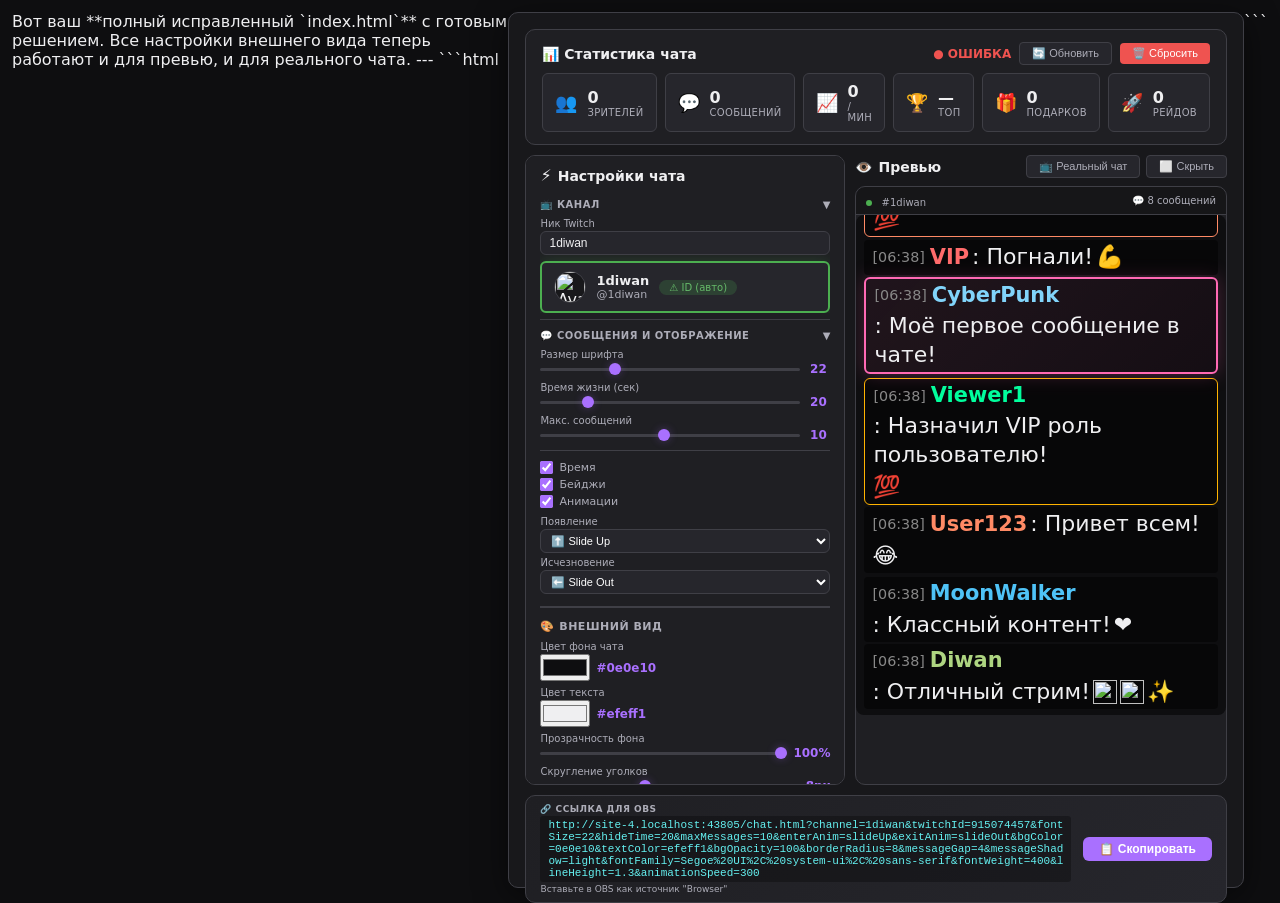
==== commit e566748c: "Fix conflict and set port 8080" ====
--- a/index.html
+++ b/index.html
@@ -1,4 +1,8 @@
-```
+Вот ваш **полный исправленный `index.html`** с готовым решением. Все настройки внешнего вида теперь работают и для превью, и для реального чата.
+
+---
+
+```html
 <!DOCTYPE html>
 <html lang="ru">
 <head>
@@ -1731,26 +1735,27 @@
         const showAnimations = document.getElementById('showAnimations');
         const enterAnimation = document.getElementById('enterAnimation');
         const exitAnimation = document.getElementById('exitAnimation');
-        // ==========================================
-// НОВЫЕ НАСТРОЙКИ ВНЕШНЕГО ВИДА
-// ==========================================
-const bgColor = document.getElementById('bgColor');
-const bgColorValue = document.getElementById('bgColorValue');
-const textColor = document.getElementById('textColor');
-const textColorValue = document.getElementById('textColorValue');
-const bgOpacity = document.getElementById('bgOpacity');
-const bgOpacityValue = document.getElementById('bgOpacityValue');
-const borderRadius = document.getElementById('borderRadius');
-const borderRadiusValue = document.getElementById('borderRadiusValue');
-const messageGap = document.getElementById('messageGap');
-const messageGapValue = document.getElementById('messageGapValue');
-const messageShadow = document.getElementById('messageShadow');
-const fontFamily = document.getElementById('fontFamily');
-const fontWeight = document.getElementById('fontWeight');
-const lineHeight = document.getElementById('lineHeight');
-const lineHeightValue = document.getElementById('lineHeightValue');
-const animationSpeed = document.getElementById('animationSpeed');
-const animationSpeedValue = document.getElementById('animationSpeedValue');
+
+        // ==========================================
+        // НОВЫЕ НАСТРОЙКИ ВНЕШНЕГО ВИДА
+        // ==========================================
+        const bgColor = document.getElementById('bgColor');
+        const bgColorValue = document.getElementById('bgColorValue');
+        const textColor = document.getElementById('textColor');
+        const textColorValue = document.getElementById('textColorValue');
+        const bgOpacity = document.getElementById('bgOpacity');
+        const bgOpacityValue = document.getElementById('bgOpacityValue');
+        const borderRadius = document.getElementById('borderRadius');
+        const borderRadiusValue = document.getElementById('borderRadiusValue');
+        const messageGap = document.getElementById('messageGap');
+        const messageGapValue = document.getElementById('messageGapValue');
+        const messageShadow = document.getElementById('messageShadow');
+        const fontFamily = document.getElementById('fontFamily');
+        const fontWeight = document.getElementById('fontWeight');
+        const lineHeight = document.getElementById('lineHeight');
+        const lineHeightValue = document.getElementById('lineHeightValue');
+        const animationSpeed = document.getElementById('animationSpeed');
+        const animationSpeedValue = document.getElementById('animationSpeedValue');
 
         // ==========================================
         // ПЕРЕМЕННЫЕ ДЛЯ ПРЕВЬЮ
@@ -2778,66 +2783,67 @@
             restartPreview();
             if (isRealChatMode) applySettingsToRealChat();
         });
-// ==========================================
-// ОБРАБОТЧИКИ ДЛЯ НОВЫХ НАСТРОЕК ВНЕШНЕГО ВИДА
-// ==========================================
-
-bgColor.addEventListener('input', () => {
-    bgColorValue.textContent = bgColor.value;
-    generateUrl();
-    applyAppearanceToPreview();
-});
-
-textColor.addEventListener('input', () => {
-    textColorValue.textContent = textColor.value;
-    generateUrl();
-    applyAppearanceToPreview();
-});
-
-bgOpacity.addEventListener('input', () => {
-    bgOpacityValue.textContent = `${bgOpacity.value}%`;
-    generateUrl();
-    applyAppearanceToPreview();
-});
-
-borderRadius.addEventListener('input', () => {
-    borderRadiusValue.textContent = `${borderRadius.value}px`;
-    generateUrl();
-    applyAppearanceToPreview();
-});
-
-messageGap.addEventListener('input', () => {
-    messageGapValue.textContent = `${messageGap.value}px`;
-    generateUrl();
-    applyAppearanceToPreview();
-});
-
-messageShadow.addEventListener('change', () => {
-    generateUrl();
-    applyAppearanceToPreview();
-});
-
-fontFamily.addEventListener('change', () => {
-    generateUrl();
-    applyAppearanceToPreview();
-});
-
-fontWeight.addEventListener('change', () => {
-    generateUrl();
-    applyAppearanceToPreview();
-});
-
-lineHeight.addEventListener('input', () => {
-    lineHeightValue.textContent = lineHeight.value;
-    generateUrl();
-    applyAppearanceToPreview();
-});
-
-animationSpeed.addEventListener('input', () => {
-    animationSpeedValue.textContent = `${animationSpeed.value}ms`;
-    generateUrl();
-    applyAppearanceToPreview();
-});
+
+        // ==========================================
+        // ОБРАБОТЧИКИ ДЛЯ НОВЫХ НАСТРОЕК ВНЕШНЕГО ВИДА
+        // ==========================================
+        bgColor.addEventListener('input', () => {
+            bgColorValue.textContent = bgColor.value;
+            generateUrl();
+            applyAppearance();
+        });
+
+        textColor.addEventListener('input', () => {
+            textColorValue.textContent = textColor.value;
+            generateUrl();
+            applyAppearance();
+        });
+
+        bgOpacity.addEventListener('input', () => {
+            bgOpacityValue.textContent = `${bgOpacity.value}%`;
+            generateUrl();
+            applyAppearance();
+        });
+
+        borderRadius.addEventListener('input', () => {
+            borderRadiusValue.textContent = `${borderRadius.value}px`;
+            generateUrl();
+            applyAppearance();
+        });
+
+        messageGap.addEventListener('input', () => {
+            messageGapValue.textContent = `${messageGap.value}px`;
+            generateUrl();
+            applyAppearance();
+        });
+
+        messageShadow.addEventListener('change', () => {
+            generateUrl();
+            applyAppearance();
+        });
+
+        fontFamily.addEventListener('change', () => {
+            generateUrl();
+            applyAppearance();
+        });
+
+        fontWeight.addEventListener('change', () => {
+            generateUrl();
+            applyAppearance();
+        });
+
+        lineHeight.addEventListener('input', () => {
+            lineHeightValue.textContent = lineHeight.value;
+            generateUrl();
+            applyAppearance();
+        });
+
+        animationSpeed.addEventListener('input', () => {
+            animationSpeedValue.textContent = `${animationSpeed.value}ms`;
+            generateUrl();
+            applyAppearance();
+        });
+
         // ==========================================
         // КОПИРОВАНИЕ
         // ==========================================
@@ -2888,8 +2894,7 @@
             }, 500);
 
             setTimeout(() => {
-                applyAppearanceToPreview();
-                applyAppearanceToRealChat();
+                applyAppearance();
             }, 100);
         }
 
@@ -2932,9 +2937,9 @@
         };
 
         // ==========================================
-        // ПРИМЕНЕНИЕ НАСТРОЕК ВНЕШНЕГО ВИДА К ПРЕВЬЮ
-        // ==========================================
-        function applyAppearanceToPreview() {
+        // ПРИМЕНЕНИЕ НАСТРОЕК ВНЕШНЕГО ВИДА (ОБЩАЯ ФУНКЦИЯ)
+        // ==========================================
+        function applyAppearance() {
             const bgColorVal = bgColor.value;
             const textColorVal = textColor.value;
             const bgOpacityVal = bgOpacity.value / 100;
@@ -2953,7 +2958,7 @@
             };
             const shadowVal = shadowMap[messageShadow.value] || 'none';
 
-            // Применяем к контейнеру превью
+            // === ПРИМЕНЯЕМ К ПРЕВЬЮ ===
             const previewChat = document.getElementById('previewChat');
             if (previewChat) {
                 previewChat.style.background = `rgba(${hexToRgb(bgColorVal)}, ${bgOpacityVal})`;
@@ -2964,7 +2969,6 @@
                 previewChat.style.borderRadius = borderRadiusVal;
             }
 
-            // Применяем к каждому сообщению в превью
             document.querySelectorAll('.preview-chat .msg').forEach(el => {
                 el.style.borderRadius = borderRadiusVal;
                 el.style.marginBottom = messageGapVal;
@@ -2976,7 +2980,6 @@
                 el.style.color = textColorVal;
             });
 
-            // Обновляем анимации
             document.querySelectorAll('.preview-chat .msg').forEach(el => {
                 const classes = el.className.split(' ');
                 classes.forEach(cls => {
@@ -2985,31 +2988,8 @@
                     }
                 });
             });
-        }
-
-        // ==========================================
-        // ПРИМЕНЕНИЕ НАСТРОЕК ВНЕШНЕГО ВИДА К РЕАЛЬНОМУ ЧАТУ
-        // ==========================================
-        function applyAppearanceToRealChat() {
-            const bgColorVal = bgColor.value;
-            const textColorVal = textColor.value;
-            const bgOpacityVal = bgOpacity.value / 100;
-            const borderRadiusVal = `${borderRadius.value}px`;
-            const messageGapVal = `${messageGap.value}px`;
-            const fontFamilyVal = fontFamily.value;
-            const fontWeightVal = fontWeight.value;
-            const lineHeightVal = lineHeight.value;
-            const animationSpeedVal = `${animationSpeed.value}ms`;
-
-            const shadowMap = {
-                'none': 'none',
-                'light': '0 2px 8px rgba(0,0,0,0.15)',
-                'medium': '0 4px 16px rgba(0,0,0,0.3)',
-                'heavy': '0 8px 32px rgba(0,0,0,0.5)'
-            };
-            const shadowVal = shadowMap[messageShadow.value] || 'none';
-
-            // Применяем через CSS-переменные
+
+            // === ПРИМЕНЯЕМ К РЕАЛЬНОМУ ЧАТУ ===
             document.documentElement.style.setProperty('--realchat-bg', bgColorVal);
             document.documentElement.style.setProperty('--realchat-text', textColorVal);
             document.documentElement.style.setProperty('--realchat-bg-opacity', bgOpacityVal);
@@ -3021,7 +3001,6 @@
             document.documentElement.style.setProperty('--realchat-shadow', shadowVal);
             document.documentElement.style.setProperty('--realchat-animation-speed', animationSpeedVal);
 
-            // Применяем напрямую к контейнеру реального чата
             const realChatContainer = document.getElementById('realChatContainer');
             if (realChatContainer) {
                 realChatContainer.style.background = `rgba(${hexToRgb(bgColorVal)}, ${bgOpacityVal})`;
@@ -3032,7 +3011,6 @@
                 realChatContainer.style.borderRadius = borderRadiusVal;
             }
 
-            // Применяем к каждому сообщению в реальном чате
             document.querySelectorAll('#realChatMessages .msg').forEach(el => {
                 el.style.borderRadius = borderRadiusVal;
                 el.style.marginBottom = messageGapVal;
@@ -3044,7 +3022,6 @@
                 el.style.color = textColorVal;
             });
 
-            // Обновляем анимации для реального чата
             document.querySelectorAll('#realChatMessages .msg').forEach(el => {
                 const classes = el.className.split(' ');
                 classes.forEach(cls => {
@@ -3053,6 +3030,8 @@
                     }
                 });
             });
+
+            console.log('✅ Стили применены');
         }
 
         // ==========================================
@@ -3215,7 +3194,7 @@
         }
 
         // ==========================================
-        // ПОДКЛЮЧЕНИЕ К РЕАЛЬНОМУ ЧАТУ (ИСПРАВЛЕННОЕ)
+        // ПОДКЛЮЧЕНИЕ К РЕАЛЬНОМУ ЧАТУ
         // ==========================================
         function connectRealChat() {
             if (isRealChatConnecting) {
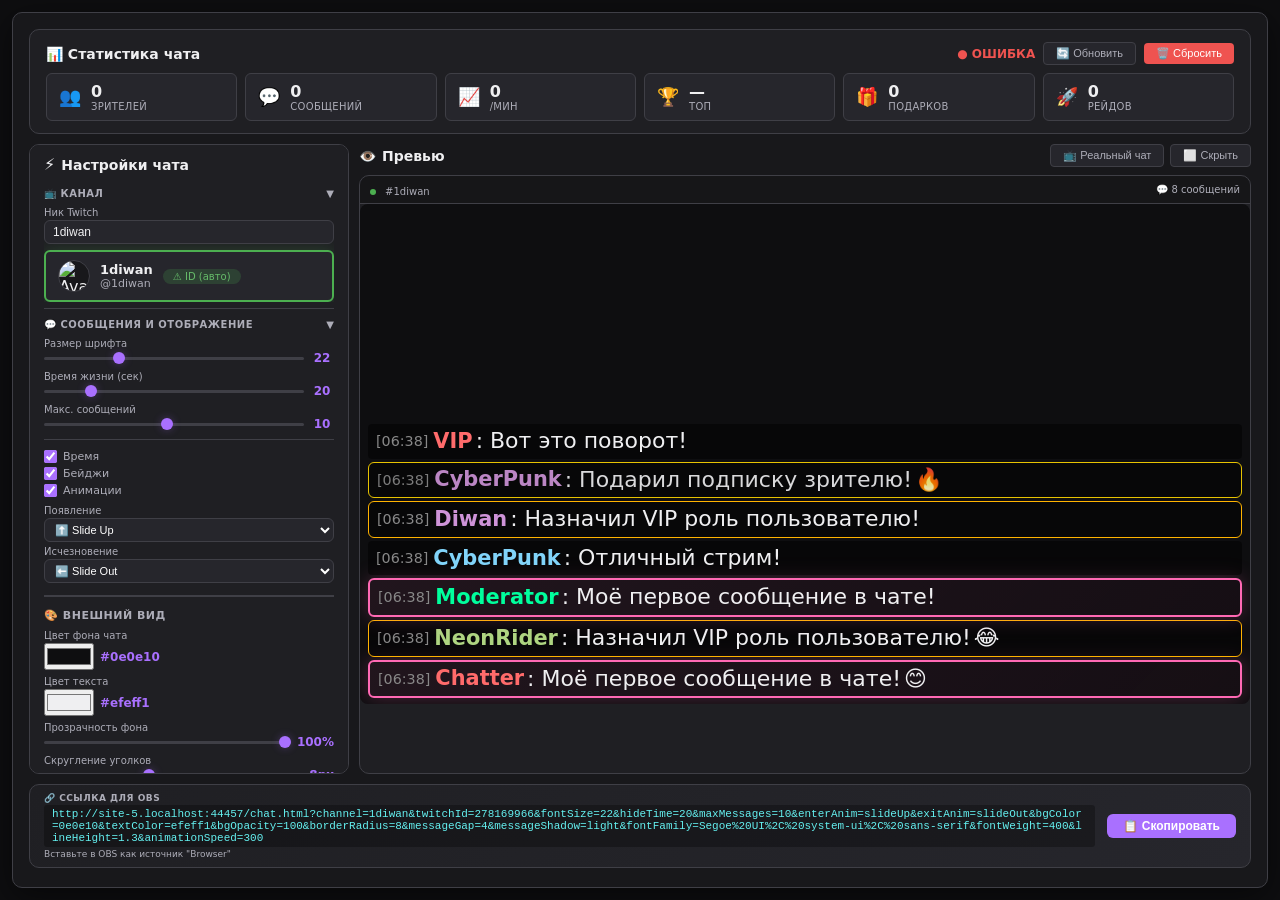
==== commit 53312f22: "Fix conflict and set port 8080" ====
--- a/index.html
+++ b/index.html
@@ -1,8 +1,3 @@
-Вот ваш **полный исправленный `index.html`** с готовым решением. Все настройки внешнего вида теперь работают и для превью, и для реального чата.
-
----
-
-```html
 <!DOCTYPE html>
 <html lang="ru">
 <head>
@@ -3604,5 +3599,4 @@
     </script>
 
 </body>
-</html>
-```+</html>
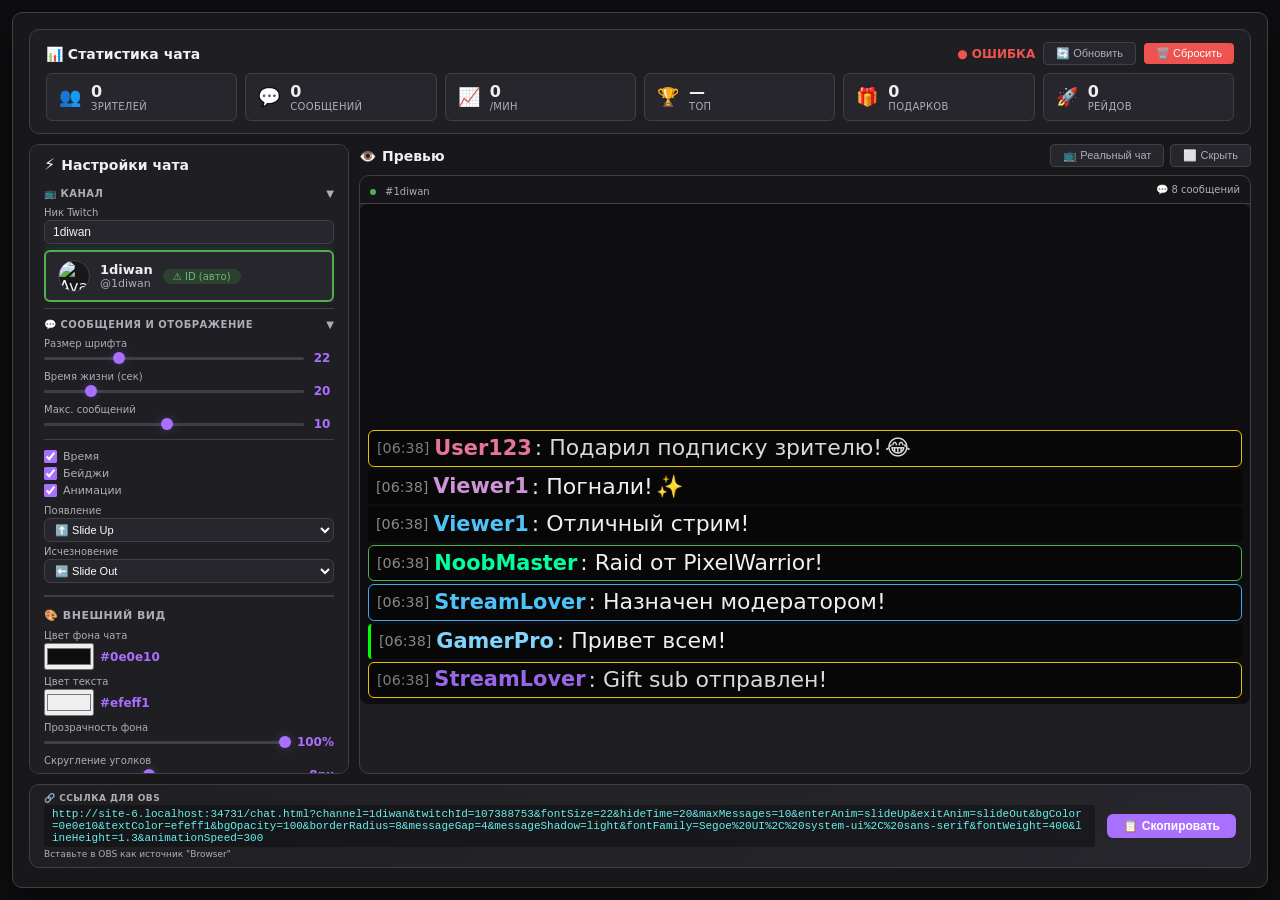
==== commit 95d6ed9a: "Fix conflict and set port 8080" ====
--- a/index.html
+++ b/index.html
@@ -1325,6 +1325,41 @@
             font-weight: 700 !important;
             color: inherit !important;
         }
+
+        /* ==========================================
+   ПРИМЕНЕНИЕ НАСТРОЕК КО ВСЕМ КОНТЕЙНЕРАМ
+   ========================================== */
+#previewChat {
+    background: rgba(14, 14, 16, var(--chat-bg-opacity, 1)) !important;
+    color: var(--chat-text, #efeff1) !important;
+    border-radius: var(--chat-border-radius, 8px) !important;
+    font-family: var(--chat-font-family, 'Segoe UI', system-ui, sans-serif) !important;
+    font-weight: var(--chat-font-weight, 400) !important;
+    line-height: var(--chat-line-height, 1.3) !important;
+}
+
+#realChatContainer {
+    background: rgba(14, 14, 16, var(--chat-bg-opacity, 1)) !important;
+    color: var(--chat-text, #efeff1) !important;
+    border-radius: var(--chat-border-radius, 8px) !important;
+    font-family: var(--chat-font-family, 'Segoe UI', system-ui, sans-serif) !important;
+    font-weight: var(--chat-font-weight, 400) !important;
+    line-height: var(--chat-line-height, 1.3) !important;
+}
+
+#realChatMessages .msg {
+    background: rgba(0, 0, 0, 0.3) !important;
+    padding: 4px 10px !important;
+    border-radius: var(--chat-border-radius, 8px) !important;
+    margin-bottom: var(--chat-message-gap, 4px) !important;
+    box-shadow: var(--chat-shadow, 0 2px 8px rgba(0,0,0,0.15)) !important;
+    transition: all var(--chat-animation-speed, 300ms) ease !important;
+    color: var(--chat-text, #efeff1) !important;
+    font-family: var(--chat-font-family, 'Segoe UI', system-ui, sans-serif) !important;
+    font-weight: var(--chat-font-weight, 400) !important;
+    line-height: var(--chat-line-height, 1.3) !important;
+}
+
     </style>
 </head>
 <body>
@@ -2934,100 +2969,76 @@
         // ==========================================
         // ПРИМЕНЕНИЕ НАСТРОЕК ВНЕШНЕГО ВИДА (ОБЩАЯ ФУНКЦИЯ)
         // ==========================================
-        function applyAppearance() {
-            const bgColorVal = bgColor.value;
-            const textColorVal = textColor.value;
-            const bgOpacityVal = bgOpacity.value / 100;
-            const borderRadiusVal = `${borderRadius.value}px`;
-            const messageGapVal = `${messageGap.value}px`;
-            const fontFamilyVal = fontFamily.value;
-            const fontWeightVal = fontWeight.value;
-            const lineHeightVal = lineHeight.value;
-            const animationSpeedVal = `${animationSpeed.value}ms`;
-
-            const shadowMap = {
-                'none': 'none',
-                'light': '0 2px 8px rgba(0,0,0,0.15)',
-                'medium': '0 4px 16px rgba(0,0,0,0.3)',
-                'heavy': '0 8px 32px rgba(0,0,0,0.5)'
-            };
-            const shadowVal = shadowMap[messageShadow.value] || 'none';
-
-            // === ПРИМЕНЯЕМ К ПРЕВЬЮ ===
-            const previewChat = document.getElementById('previewChat');
-            if (previewChat) {
-                previewChat.style.background = `rgba(${hexToRgb(bgColorVal)}, ${bgOpacityVal})`;
-                previewChat.style.color = textColorVal;
-                previewChat.style.fontFamily = fontFamilyVal;
-                previewChat.style.fontWeight = fontWeightVal;
-                previewChat.style.lineHeight = lineHeightVal;
-                previewChat.style.borderRadius = borderRadiusVal;
-            }
-
-            document.querySelectorAll('.preview-chat .msg').forEach(el => {
-                el.style.borderRadius = borderRadiusVal;
-                el.style.marginBottom = messageGapVal;
-                el.style.boxShadow = shadowVal;
-                el.style.transition = `all ${animationSpeedVal} ease`;
-                el.style.fontFamily = fontFamilyVal;
-                el.style.fontWeight = fontWeightVal;
-                el.style.lineHeight = lineHeightVal;
-                el.style.color = textColorVal;
-            });
-
-            document.querySelectorAll('.preview-chat .msg').forEach(el => {
-                const classes = el.className.split(' ');
-                classes.forEach(cls => {
-                    if (cls.startsWith('enter-') || cls.startsWith('exit-')) {
-                        el.style.animationDuration = animationSpeedVal;
-                    }
-                });
-            });
-
-            // === ПРИМЕНЯЕМ К РЕАЛЬНОМУ ЧАТУ ===
-            document.documentElement.style.setProperty('--realchat-bg', bgColorVal);
-            document.documentElement.style.setProperty('--realchat-text', textColorVal);
-            document.documentElement.style.setProperty('--realchat-bg-opacity', bgOpacityVal);
-            document.documentElement.style.setProperty('--realchat-border-radius', borderRadiusVal);
-            document.documentElement.style.setProperty('--realchat-message-gap', messageGapVal);
-            document.documentElement.style.setProperty('--realchat-font-family', fontFamilyVal);
-            document.documentElement.style.setProperty('--realchat-font-weight', fontWeightVal);
-            document.documentElement.style.setProperty('--realchat-line-height', lineHeightVal);
-            document.documentElement.style.setProperty('--realchat-shadow', shadowVal);
-            document.documentElement.style.setProperty('--realchat-animation-speed', animationSpeedVal);
-
-            const realChatContainer = document.getElementById('realChatContainer');
-            if (realChatContainer) {
-                realChatContainer.style.background = `rgba(${hexToRgb(bgColorVal)}, ${bgOpacityVal})`;
-                realChatContainer.style.color = textColorVal;
-                realChatContainer.style.fontFamily = fontFamilyVal;
-                realChatContainer.style.fontWeight = fontWeightVal;
-                realChatContainer.style.lineHeight = lineHeightVal;
-                realChatContainer.style.borderRadius = borderRadiusVal;
-            }
-
-            document.querySelectorAll('#realChatMessages .msg').forEach(el => {
-                el.style.borderRadius = borderRadiusVal;
-                el.style.marginBottom = messageGapVal;
-                el.style.boxShadow = shadowVal;
-                el.style.transition = `all ${animationSpeedVal} ease`;
-                el.style.fontFamily = fontFamilyVal;
-                el.style.fontWeight = fontWeightVal;
-                el.style.lineHeight = lineHeightVal;
-                el.style.color = textColorVal;
-            });
-
-            document.querySelectorAll('#realChatMessages .msg').forEach(el => {
-                const classes = el.className.split(' ');
-                classes.forEach(cls => {
-                    if (cls.startsWith('enter-') || cls.startsWith('exit-')) {
-                        el.style.animationDuration = animationSpeedVal;
-                    }
-                });
-            });
-
-            console.log('✅ Стили применены');
-        }
+        // ==========================================
+// ПРИМЕНЕНИЕ НАСТРОЕК ВНЕШНЕГО ВИДА
+// ==========================================
+function applyAppearance() {
+    const bgColorVal = bgColor.value;
+    const textColorVal = textColor.value;
+    const bgOpacityVal = bgOpacity.value / 100;
+    const borderRadiusVal = `${borderRadius.value}px`;
+    const messageGapVal = `${messageGap.value}px`;
+    const fontFamilyVal = fontFamily.value;
+    const fontWeightVal = fontWeight.value;
+    const lineHeightVal = lineHeight.value;
+    const animationSpeedVal = `${animationSpeed.value}ms`;
+
+    const shadowMap = {
+        'none': 'none',
+        'light': '0 2px 8px rgba(0,0,0,0.15)',
+        'medium': '0 4px 16px rgba(0,0,0,0.3)',
+        'heavy': '0 8px 32px rgba(0,0,0,0.5)'
+    };
+    const shadowVal = shadowMap[messageShadow.value] || 'none';
+
+    // Применяем через CSS-переменные
+    document.documentElement.style.setProperty('--chat-bg', bgColorVal);
+    document.documentElement.style.setProperty('--chat-text', textColorVal);
+    document.documentElement.style.setProperty('--chat-bg-opacity', bgOpacityVal);
+    document.documentElement.style.setProperty('--chat-border-radius', borderRadiusVal);
+    document.documentElement.style.setProperty('--chat-message-gap', messageGapVal);
+    document.documentElement.style.setProperty('--chat-font-family', fontFamilyVal);
+    document.documentElement.style.setProperty('--chat-font-weight', fontWeightVal);
+    document.documentElement.style.setProperty('--chat-line-height', lineHeightVal);
+    document.documentElement.style.setProperty('--chat-shadow', shadowVal);
+    document.documentElement.style.setProperty('--chat-animation-speed', animationSpeedVal);
+
+    // Применяем к превью (вручную)
+    const previewChat = document.getElementById('previewChat');
+    if (previewChat) {
+        previewChat.style.background = `rgba(${hexToRgb(bgColorVal)}, ${bgOpacityVal})`;
+        previewChat.style.color = textColorVal;
+        previewChat.style.fontFamily = fontFamilyVal;
+        previewChat.style.fontWeight = fontWeightVal;
+        previewChat.style.lineHeight = lineHeightVal;
+        previewChat.style.borderRadius = borderRadiusVal;
+    }
+
+    // Применяем к реальному чату (вручную)
+    const realChatContainer = document.getElementById('realChatContainer');
+    if (realChatContainer) {
+        realChatContainer.style.background = `rgba(${hexToRgb(bgColorVal)}, ${bgOpacityVal})`;
+        realChatContainer.style.color = textColorVal;
+        realChatContainer.style.fontFamily = fontFamilyVal;
+        realChatContainer.style.fontWeight = fontWeightVal;
+        realChatContainer.style.lineHeight = lineHeightVal;
+        realChatContainer.style.borderRadius = borderRadiusVal;
+    }
+
+    // Применяем к сообщениям в реальном чате
+    document.querySelectorAll('#realChatMessages .msg').forEach(el => {
+        el.style.borderRadius = borderRadiusVal;
+        el.style.marginBottom = messageGapVal;
+        el.style.boxShadow = shadowVal;
+        el.style.transition = `all ${animationSpeedVal} ease`;
+        el.style.fontFamily = fontFamilyVal;
+        el.style.fontWeight = fontWeightVal;
+        el.style.lineHeight = lineHeightVal;
+        el.style.color = textColorVal;
+    });
+
+    console.log('✅ Стили применены ко всем контейнерам');
+}
 
         // ==========================================
         // ВСПОМОГАТЕЛЬНАЯ ФУНКЦИЯ (HEX → RGB)
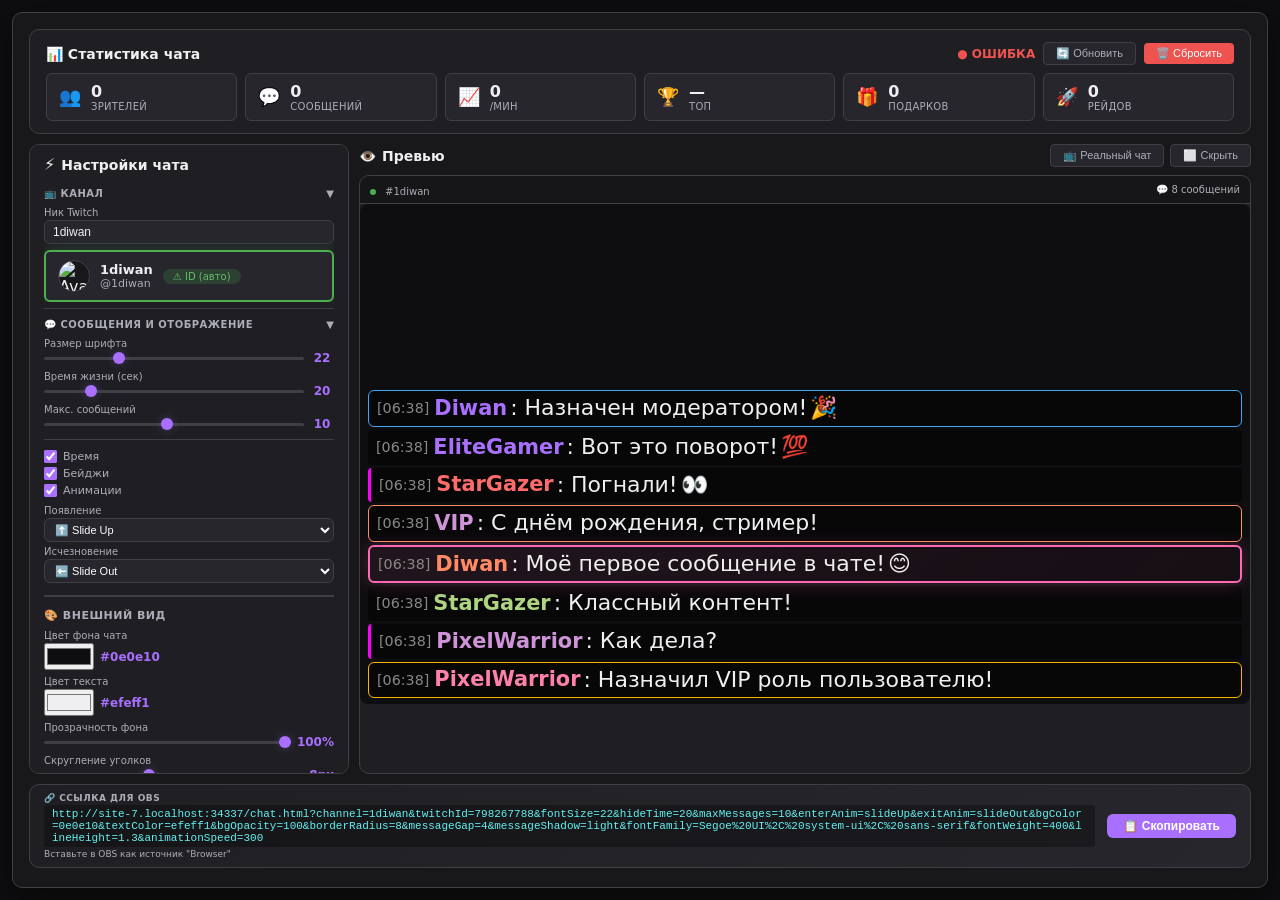
==== commit d6358352: "Fix conflict and set port 8080" ====
--- a/index.html
+++ b/index.html
@@ -2972,6 +2972,9 @@
         // ==========================================
 // ПРИМЕНЕНИЕ НАСТРОЕК ВНЕШНЕГО ВИДА
 // ==========================================
+// ==========================================
+// ПРИМЕНЕНИЕ НАСТРОЕК (ПРОСТОЕ И НАДЁЖНОЕ)
+// ==========================================
 function applyAppearance() {
     const bgColorVal = bgColor.value;
     const textColorVal = textColor.value;
@@ -2991,19 +2994,7 @@
     };
     const shadowVal = shadowMap[messageShadow.value] || 'none';
 
-    // Применяем через CSS-переменные
-    document.documentElement.style.setProperty('--chat-bg', bgColorVal);
-    document.documentElement.style.setProperty('--chat-text', textColorVal);
-    document.documentElement.style.setProperty('--chat-bg-opacity', bgOpacityVal);
-    document.documentElement.style.setProperty('--chat-border-radius', borderRadiusVal);
-    document.documentElement.style.setProperty('--chat-message-gap', messageGapVal);
-    document.documentElement.style.setProperty('--chat-font-family', fontFamilyVal);
-    document.documentElement.style.setProperty('--chat-font-weight', fontWeightVal);
-    document.documentElement.style.setProperty('--chat-line-height', lineHeightVal);
-    document.documentElement.style.setProperty('--chat-shadow', shadowVal);
-    document.documentElement.style.setProperty('--chat-animation-speed', animationSpeedVal);
-
-    // Применяем к превью (вручную)
+    // === ПРИМЕНЯЕМ К ПРЕВЬЮ ===
     const previewChat = document.getElementById('previewChat');
     if (previewChat) {
         previewChat.style.background = `rgba(${hexToRgb(bgColorVal)}, ${bgOpacityVal})`;
@@ -3014,7 +3005,19 @@
         previewChat.style.borderRadius = borderRadiusVal;
     }
 
-    // Применяем к реальному чату (вручную)
+    // === ПРИМЕНЯЕМ К СООБЩЕНИЯМ В ПРЕВЬЮ ===
+    document.querySelectorAll('.preview-chat .msg').forEach(el => {
+        el.style.borderRadius = borderRadiusVal;
+        el.style.marginBottom = messageGapVal;
+        el.style.boxShadow = shadowVal;
+        el.style.transition = `all ${animationSpeedVal} ease`;
+        el.style.fontFamily = fontFamilyVal;
+        el.style.fontWeight = fontWeightVal;
+        el.style.lineHeight = lineHeightVal;
+        el.style.color = textColorVal;
+    });
+
+    // === ПРИМЕНЯЕМ К РЕАЛЬНОМУ ЧАТУ ===
     const realChatContainer = document.getElementById('realChatContainer');
     if (realChatContainer) {
         realChatContainer.style.background = `rgba(${hexToRgb(bgColorVal)}, ${bgOpacityVal})`;
@@ -3025,7 +3028,7 @@
         realChatContainer.style.borderRadius = borderRadiusVal;
     }
 
-    // Применяем к сообщениям в реальном чате
+    // === ПРИМЕНЯЕМ К СООБЩЕНИЯМ В РЕАЛЬНОМ ЧАТЕ ===
     document.querySelectorAll('#realChatMessages .msg').forEach(el => {
         el.style.borderRadius = borderRadiusVal;
         el.style.marginBottom = messageGapVal;
@@ -3037,8 +3040,9 @@
         el.style.color = textColorVal;
     });
 
-    console.log('✅ Стили применены ко всем контейнерам');
+    console.log('✅ Стили применены');
 }
+
 
         // ==========================================
         // ВСПОМОГАТЕЛЬНАЯ ФУНКЦИЯ (HEX → RGB)
